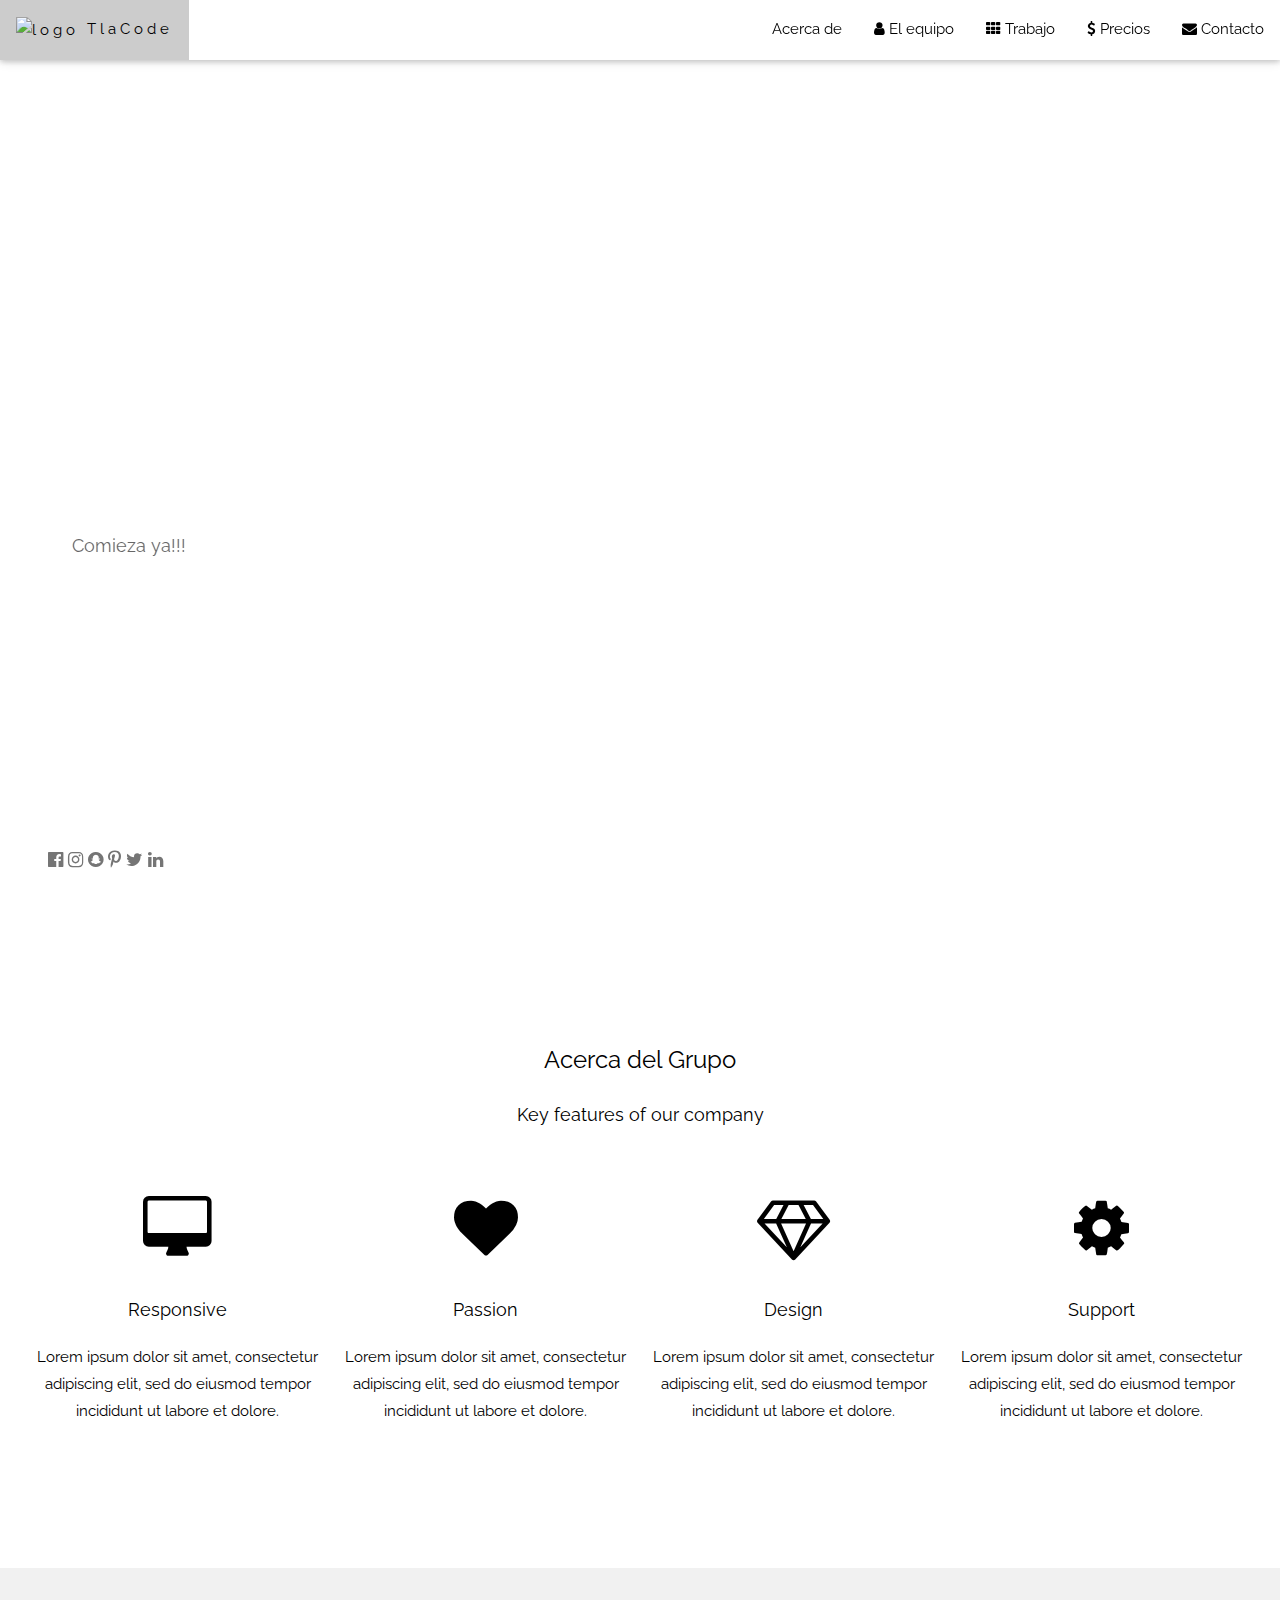
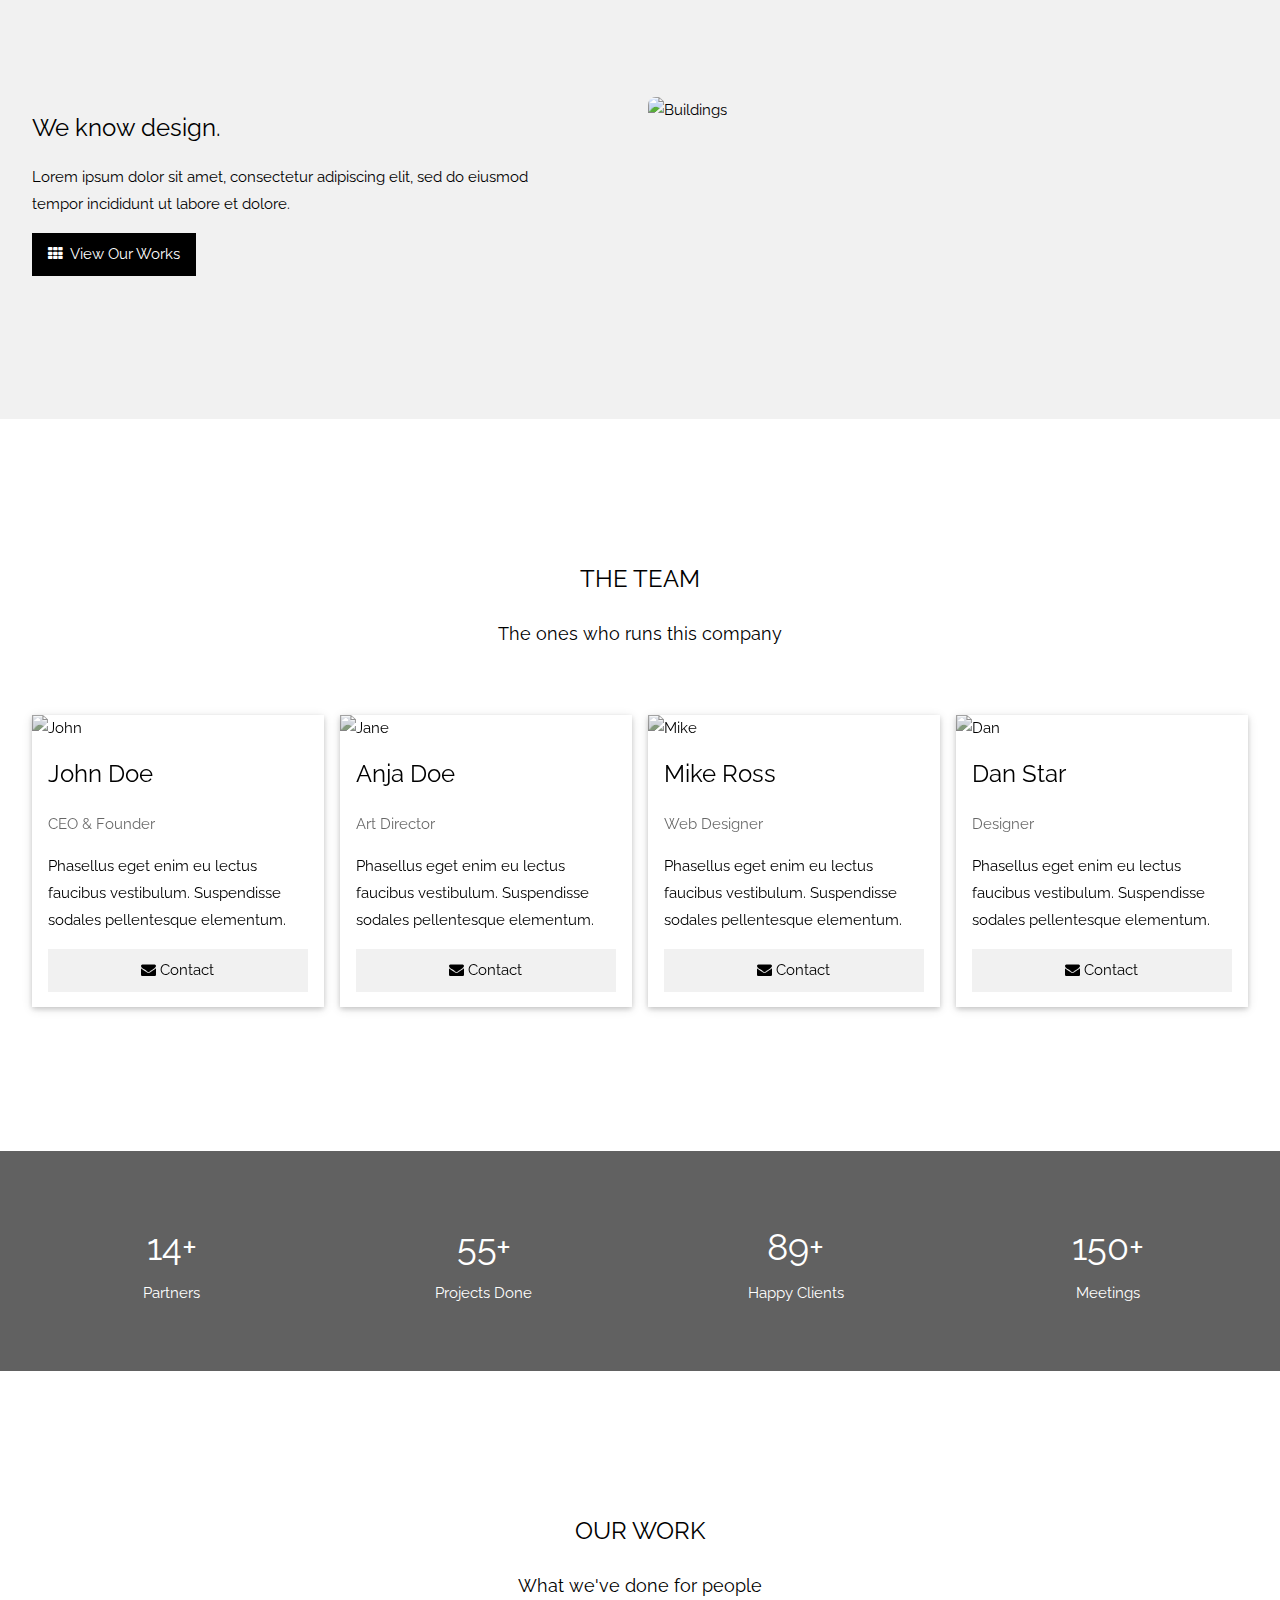
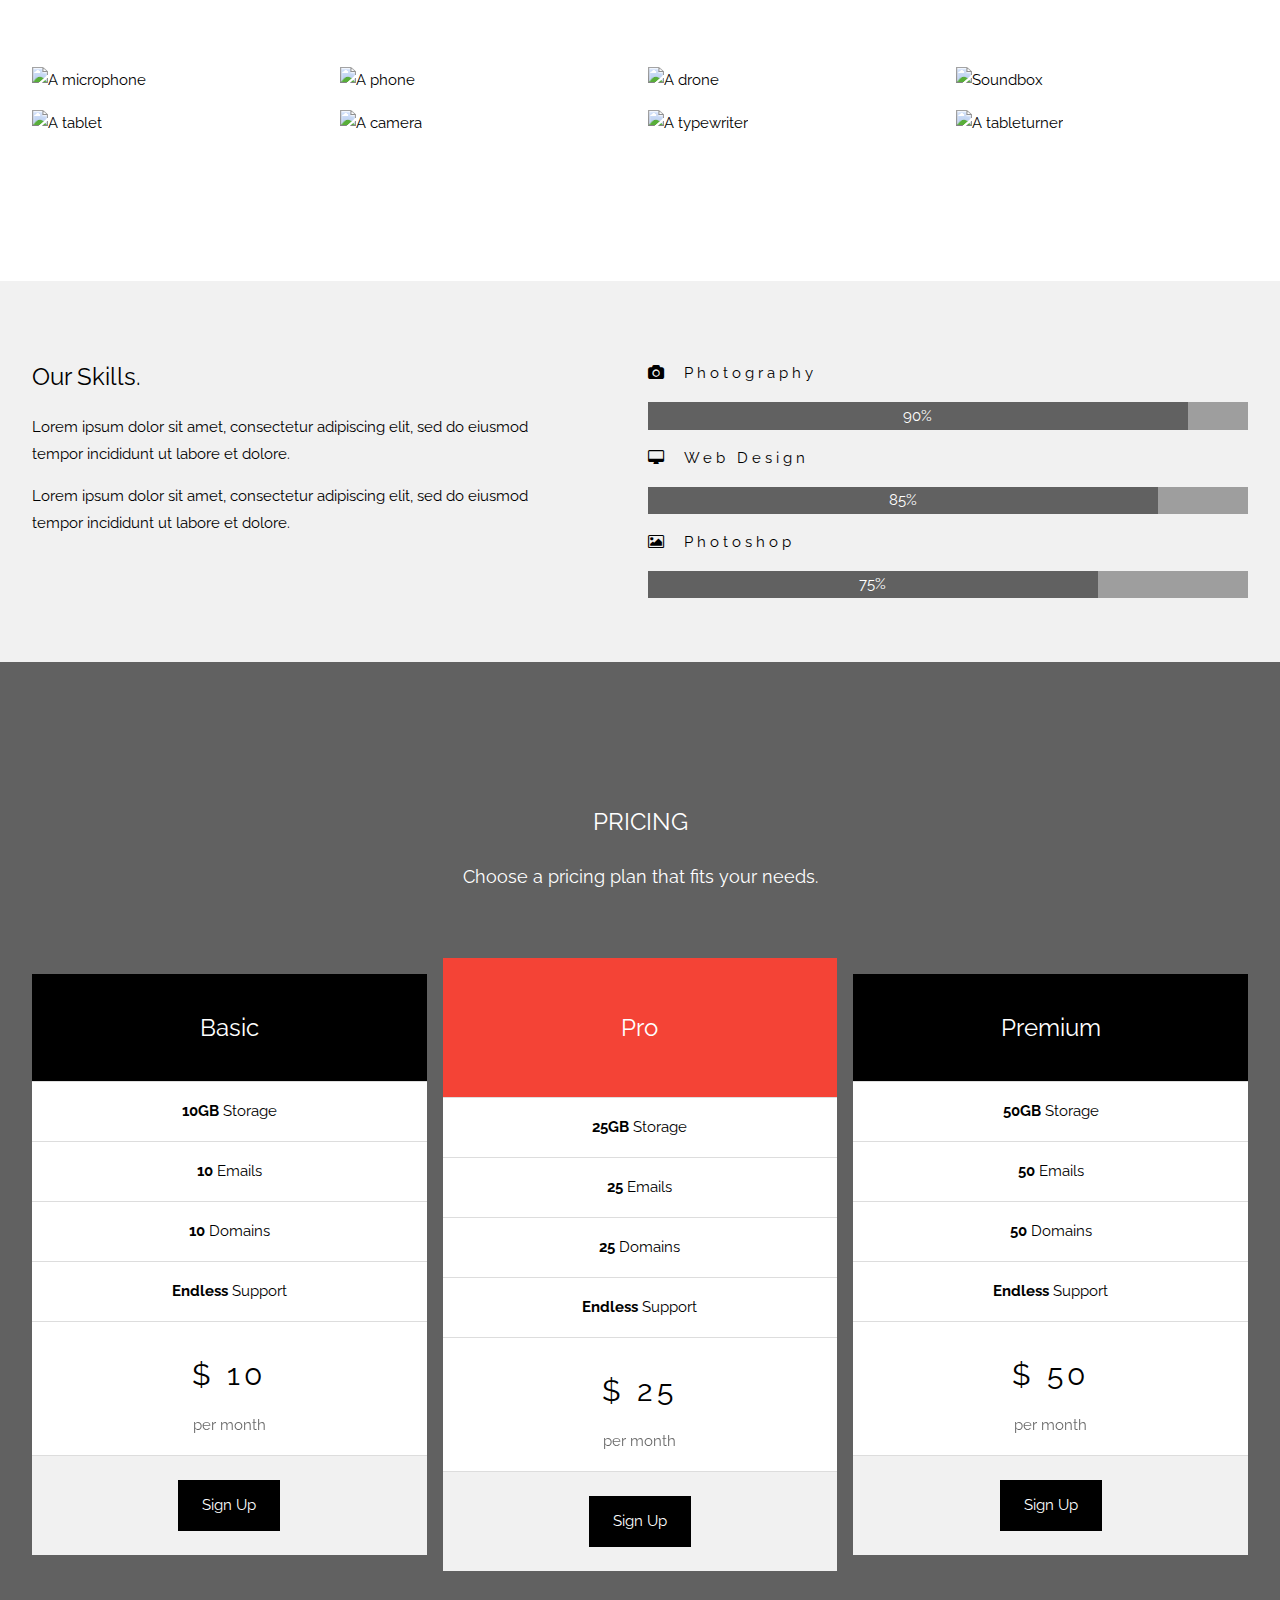
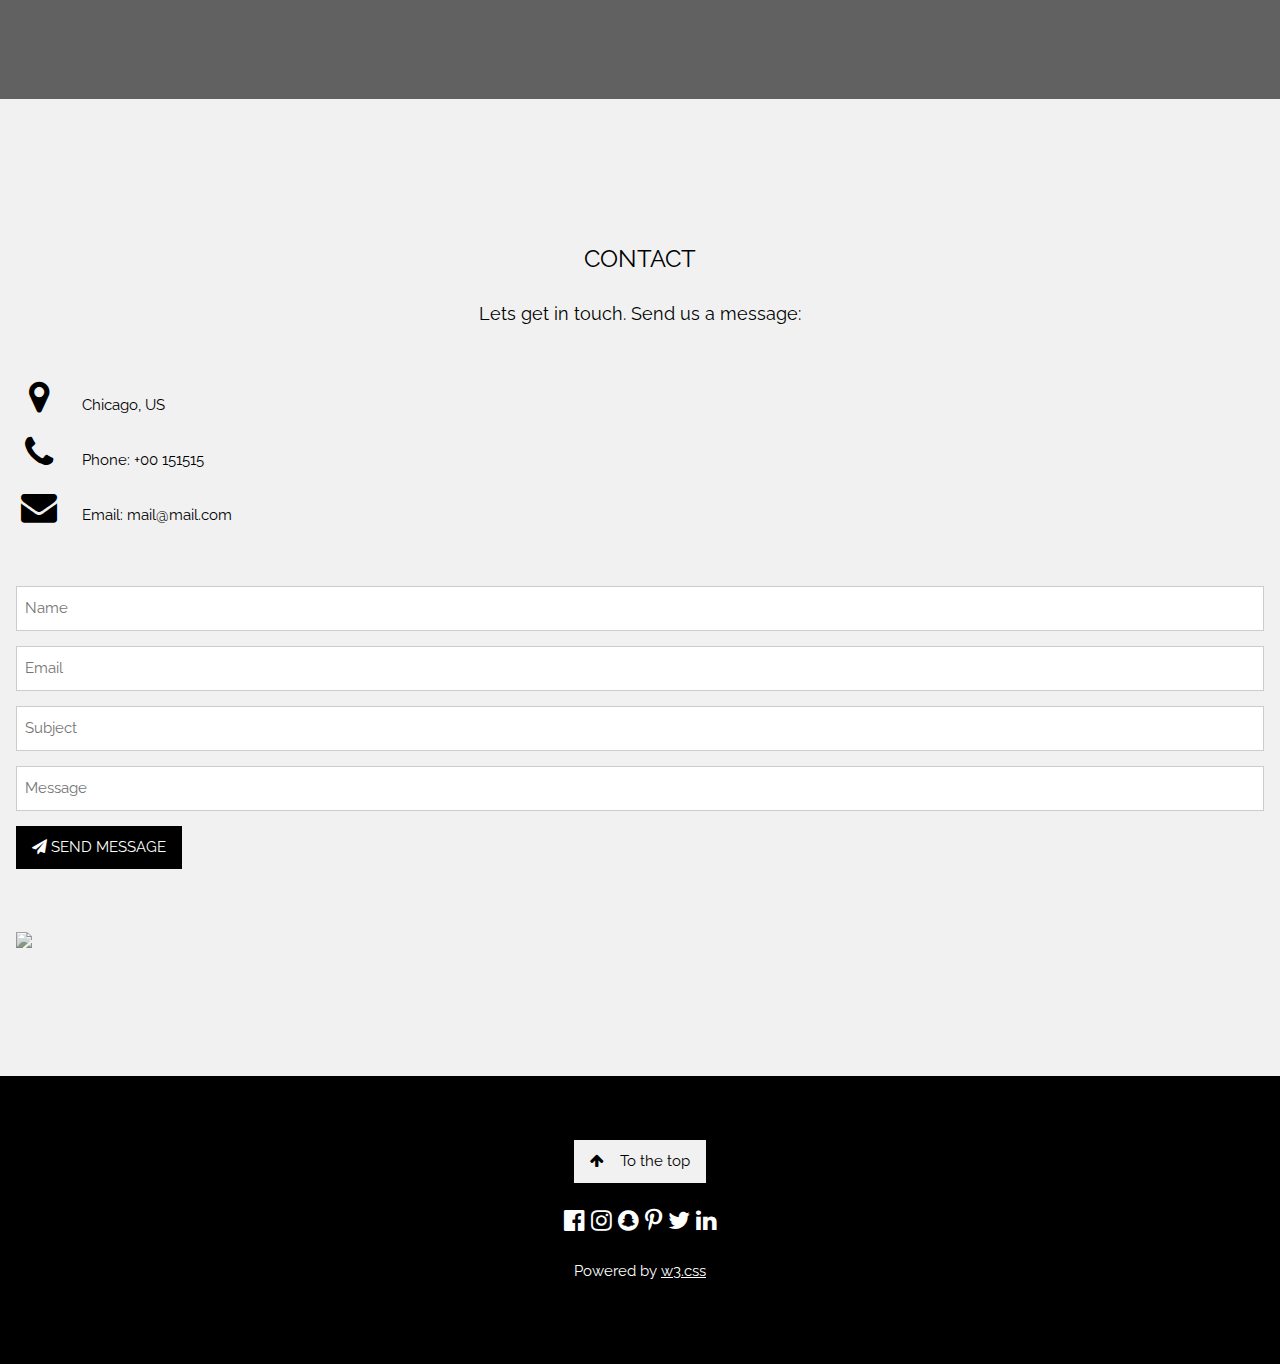
==== docs/index.html @ 773247d8 "DIrectorie change" ====
<!DOCTYPE html>
<html>
<title>TlaCode</title>
<meta charset="UTF-8">
<meta name="viewport" content="width=device-width, initial-scale=1">
<link rel="stylesheet" href="https://www.w3schools.com/w3css/4/w3.css">
<link rel="stylesheet" href="https://fonts.googleapis.com/css?family=Raleway">
<link rel="stylesheet" href="https://cdnjs.cloudflare.com/ajax/libs/font-awesome/4.7.0/css/font-awesome.min.css">
<style>
body,h1,h2,h3,h4,h5,h6 {font-family: "Raleway", sans-serif}

body, html {
  height: 100%;
  line-height: 1.8;
}

/* Full height image header */
.bgimg-1 {
  background-position: center;
  background-size: cover;
  background-image: url(".../Imagenes/wallpaper.jpeg");
  min-height: 100%;
}

.w3-bar .w3-button {
  padding: 16px;
}
</style>
<body>

<!-- Navbar (sit on top) -->
<div class="w3-top">
  <div class="w3-bar w3-white w3-card" id="myNavbar">
    <a href="#home" class="w3-bar-item w3-button w3-wide"> <img src=".../Imagenes/Tlacodelogo1.png" alt="logo" height="40" width="40"> TlaCode </a>
    <!-- Right-sided navbar links -->
    <div class="w3-right w3-hide-small">
      <a href="#about" class="w3-bar-item w3-button">Acerca de</a>
      <a href="#team" class="w3-bar-item w3-button"><i class="fa fa-user"></i> El equipo</a>
      <a href="#work" class="w3-bar-item w3-button"><i class="fa fa-th"></i> Trabajo</a>
      <a href="#pricing" class="w3-bar-item w3-button"><i class="fa fa-usd"></i> Precios</a>
      <a href="#contact" class="w3-bar-item w3-button"><i class="fa fa-envelope"></i> Contacto</a>
    </div>
    <!-- Hide right-floated links on small screens and replace them with a menu icon -->

    <a href="javascript:void(0)" class="w3-bar-item w3-button w3-right w3-hide-large w3-hide-medium" onclick="w3_open()">
      <i class="fa fa-bars"></i>
    </a>
  </div>
</div>

<!-- Sidebar on small screens when clicking the menu icon -->
<nav class="w3-sidebar w3-bar-block w3-black w3-card w3-animate-left w3-hide-medium w3-hide-large" style="display:none" id="mySidebar">
  <a href="javascript:void(0)" onclick="w3_close()" class="w3-bar-item w3-button w3-large w3-padding-16">Cerrar ×</a>
  <a href="#about" onclick="w3_close()" class="w3-bar-item w3-button">Acerca de</a>
  <a href="#team" onclick="w3_close()" class="w3-bar-item w3-button">El Equipo</a>
  <a href="#work" onclick="w3_close()" class="w3-bar-item w3-button">Trabajo</a>
  <a href="#pricing" onclick="w3_close()" class="w3-bar-item w3-button">Precios</a>
  <a href="#contact" onclick="w3_close()" class="w3-bar-item w3-button">Contacto</a>
</nav>

<!-- Header with full-height image -->
<header class="bgimg-1 w3-display-container w3-grayscale-min" id="home">
  <div class="w3-display-left w3-text-white" style="padding:48px">
    <span class="w3-jumbo w3-hide-small">Empecemos a codificar</span><br>
    <span class="w3-xxlarge w3-hide-large w3-hide-medium"></span><br>
    <span class="w3-large">Si tienes una idea, vuelvela realidad.</span>
    <p><a href="#about" class="w3-button w3-white w3-padding-large w3-large w3-margin-top w3-opacity w3-hover-opacity-off">Comieza ya!!!</a></p>
  </div>
  <div class="w3-display-bottomleft w3-text-grey w3-large" style="padding:24px 48px">
    <i class="fa fa-facebook-official w3-hover-opacity"></i>
    <i class="fa fa-instagram w3-hover-opacity"></i>
    <i class="fa fa-snapchat w3-hover-opacity"></i>
    <i class="fa fa-pinterest-p w3-hover-opacity"></i>
    <i class="fa fa-twitter w3-hover-opacity"></i>
    <i class="fa fa-linkedin w3-hover-opacity"></i>
  </div>
</header>

<!-- About Section -->
<div class="w3-container" style="padding:128px 16px" id="about">
  <h3 class="w3-center">Acerca del Grupo</h3>
  <p class="w3-center w3-large">Key features of our company</p>
  <div class="w3-row-padding w3-center" style="margin-top:64px">
    <div class="w3-quarter">
      <i class="fa fa-desktop w3-margin-bottom w3-jumbo w3-center"></i>
      <p class="w3-large">Responsive</p>
      <p>Lorem ipsum dolor sit amet, consectetur adipiscing elit, sed do eiusmod tempor incididunt ut labore et dolore.</p>
    </div>
    <div class="w3-quarter">
      <i class="fa fa-heart w3-margin-bottom w3-jumbo"></i>
      <p class="w3-large">Passion</p>
      <p>Lorem ipsum dolor sit amet, consectetur adipiscing elit, sed do eiusmod tempor incididunt ut labore et dolore.</p>
    </div>
    <div class="w3-quarter">
      <i class="fa fa-diamond w3-margin-bottom w3-jumbo"></i>
      <p class="w3-large">Design</p>
      <p>Lorem ipsum dolor sit amet, consectetur adipiscing elit, sed do eiusmod tempor incididunt ut labore et dolore.</p>
    </div>
    <div class="w3-quarter">
      <i class="fa fa-cog w3-margin-bottom w3-jumbo"></i>
      <p class="w3-large">Support</p>
      <p>Lorem ipsum dolor sit amet, consectetur adipiscing elit, sed do eiusmod tempor incididunt ut labore et dolore.</p>
    </div>
  </div>
</div>

<!-- Promo Section - "We know design" -->
<div class="w3-container w3-light-grey" style="padding:128px 16px">
  <div class="w3-row-padding">
    <div class="w3-col m6">
      <h3>We know design.</h3>
      <p>Lorem ipsum dolor sit amet, consectetur adipiscing elit, sed do eiusmod<br>tempor incididunt ut labore et dolore.</p>
      <p><a href="#work" class="w3-button w3-black"><i class="fa fa-th"> </i> View Our Works</a></p>
    </div>
    <div class="w3-col m6">
      <img class="w3-image w3-round-large" src="/w3images/phone_buildings.jpg" alt="Buildings" width="700" height="394">
    </div>
  </div>
</div>

<!-- Team Section -->
<div class="w3-container" style="padding:128px 16px" id="team">
  <h3 class="w3-center">THE TEAM</h3>
  <p class="w3-center w3-large">The ones who runs this company</p>
  <div class="w3-row-padding w3-grayscale" style="margin-top:64px">
    <div class="w3-col l3 m6 w3-margin-bottom">
      <div class="w3-card">
        <img src="/w3images/team2.jpg" alt="John" style="width:100%">
        <div class="w3-container">
          <h3>John Doe</h3>
          <p class="w3-opacity">CEO & Founder</p>
          <p>Phasellus eget enim eu lectus faucibus vestibulum. Suspendisse sodales pellentesque elementum.</p>
          <p><button class="w3-button w3-light-grey w3-block"><i class="fa fa-envelope"></i> Contact</button></p>
        </div>
      </div>
    </div>
    <div class="w3-col l3 m6 w3-margin-bottom">
      <div class="w3-card">
        <img src="/w3images/team1.jpg" alt="Jane" style="width:100%">
        <div class="w3-container">
          <h3>Anja Doe</h3>
          <p class="w3-opacity">Art Director</p>
          <p>Phasellus eget enim eu lectus faucibus vestibulum. Suspendisse sodales pellentesque elementum.</p>
          <p><button class="w3-button w3-light-grey w3-block"><i class="fa fa-envelope"></i> Contact</button></p>
        </div>
      </div>
    </div>
    <div class="w3-col l3 m6 w3-margin-bottom">
      <div class="w3-card">
        <img src="/w3images/team3.jpg" alt="Mike" style="width:100%">
        <div class="w3-container">
          <h3>Mike Ross</h3>
          <p class="w3-opacity">Web Designer</p>
          <p>Phasellus eget enim eu lectus faucibus vestibulum. Suspendisse sodales pellentesque elementum.</p>
          <p><button class="w3-button w3-light-grey w3-block"><i class="fa fa-envelope"></i> Contact</button></p>
        </div>
      </div>
    </div>
    <div class="w3-col l3 m6 w3-margin-bottom">
      <div class="w3-card">
        <img src="/w3images/team4.jpg" alt="Dan" style="width:100%">
        <div class="w3-container">
          <h3>Dan Star</h3>
          <p class="w3-opacity">Designer</p>
          <p>Phasellus eget enim eu lectus faucibus vestibulum. Suspendisse sodales pellentesque elementum.</p>
          <p><button class="w3-button w3-light-grey w3-block"><i class="fa fa-envelope"></i> Contact</button></p>
        </div>
      </div>
    </div>
  </div>
</div>

<!-- Promo Section "Statistics" -->
<div class="w3-container w3-row w3-center w3-dark-grey w3-padding-64">
  <div class="w3-quarter">
    <span class="w3-xxlarge">14+</span>
    <br>Partners
  </div>
  <div class="w3-quarter">
    <span class="w3-xxlarge">55+</span>
    <br>Projects Done
  </div>
  <div class="w3-quarter">
    <span class="w3-xxlarge">89+</span>
    <br>Happy Clients
  </div>
  <div class="w3-quarter">
    <span class="w3-xxlarge">150+</span>
    <br>Meetings
  </div>
</div>

<!-- Work Section -->
<div class="w3-container" style="padding:128px 16px" id="work">
  <h3 class="w3-center">OUR WORK</h3>
  <p class="w3-center w3-large">What we've done for people</p>

  <div class="w3-row-padding" style="margin-top:64px">
    <div class="w3-col l3 m6">
      <img src="/w3images/tech_mic.jpg" style="width:100%" onclick="onClick(this)" class="w3-hover-opacity" alt="A microphone">
    </div>
    <div class="w3-col l3 m6">
      <img src="/w3images/tech_phone.jpg" style="width:100%" onclick="onClick(this)" class="w3-hover-opacity" alt="A phone">
    </div>
    <div class="w3-col l3 m6">
      <img src="/w3images/tech_drone.jpg" style="width:100%" onclick="onClick(this)" class="w3-hover-opacity" alt="A drone">
    </div>
    <div class="w3-col l3 m6">
      <img src="/w3images/tech_sound.jpg" style="width:100%" onclick="onClick(this)" class="w3-hover-opacity" alt="Soundbox">
    </div>
  </div>

  <div class="w3-row-padding w3-section">
    <div class="w3-col l3 m6">
      <img src="/w3images/tech_tablet.jpg" style="width:100%" onclick="onClick(this)" class="w3-hover-opacity" alt="A tablet">
    </div>
    <div class="w3-col l3 m6">
      <img src="/w3images/tech_camera.jpg" style="width:100%" onclick="onClick(this)" class="w3-hover-opacity" alt="A camera">
    </div>
    <div class="w3-col l3 m6">
      <img src="/w3images/tech_typewriter.jpg" style="width:100%" onclick="onClick(this)" class="w3-hover-opacity" alt="A typewriter">
    </div>
    <div class="w3-col l3 m6">
      <img src="/w3images/tech_tableturner.jpg" style="width:100%" onclick="onClick(this)" class="w3-hover-opacity" alt="A tableturner">
    </div>
  </div>
</div>

<!-- Modal for full size images on click-->
<div id="modal01" class="w3-modal w3-black" onclick="this.style.display='none'">
  <span class="w3-button w3-xxlarge w3-black w3-padding-large w3-display-topright" title="Close Modal Image">×</span>
  <div class="w3-modal-content w3-animate-zoom w3-center w3-transparent w3-padding-64">
    <img id="img01" class="w3-image">
    <p id="caption" class="w3-opacity w3-large"></p>
  </div>
</div>

<!-- Skills Section -->
<div class="w3-container w3-light-grey w3-padding-64">
  <div class="w3-row-padding">
    <div class="w3-col m6">
      <h3>Our Skills.</h3>
      <p>Lorem ipsum dolor sit amet, consectetur adipiscing elit, sed do eiusmod<br>
      tempor incididunt ut labore et dolore.</p>
      <p>Lorem ipsum dolor sit amet, consectetur adipiscing elit, sed do eiusmod<br>
      tempor incididunt ut labore et dolore.</p>
    </div>
    <div class="w3-col m6">
      <p class="w3-wide"><i class="fa fa-camera w3-margin-right"></i>Photography</p>
      <div class="w3-grey">
        <div class="w3-container w3-dark-grey w3-center" style="width:90%">90%</div>
      </div>
      <p class="w3-wide"><i class="fa fa-desktop w3-margin-right"></i>Web Design</p>
      <div class="w3-grey">
        <div class="w3-container w3-dark-grey w3-center" style="width:85%">85%</div>
      </div>
      <p class="w3-wide"><i class="fa fa-photo w3-margin-right"></i>Photoshop</p>
      <div class="w3-grey">
        <div class="w3-container w3-dark-grey w3-center" style="width:75%">75%</div>
      </div>
    </div>
  </div>
</div>

<!-- Pricing Section -->
<div class="w3-container w3-center w3-dark-grey" style="padding:128px 16px" id="pricing">
  <h3>PRICING</h3>
  <p class="w3-large">Choose a pricing plan that fits your needs.</p>
  <div class="w3-row-padding" style="margin-top:64px">
    <div class="w3-third w3-section">
      <ul class="w3-ul w3-white w3-hover-shadow">
        <li class="w3-black w3-xlarge w3-padding-32">Basic</li>
        <li class="w3-padding-16"><b>10GB</b> Storage</li>
        <li class="w3-padding-16"><b>10</b> Emails</li>
        <li class="w3-padding-16"><b>10</b> Domains</li>
        <li class="w3-padding-16"><b>Endless</b> Support</li>
        <li class="w3-padding-16">
          <h2 class="w3-wide">$ 10</h2>
          <span class="w3-opacity">per month</span>
        </li>
        <li class="w3-light-grey w3-padding-24">
          <button class="w3-button w3-black w3-padding-large">Sign Up</button>
        </li>
      </ul>
    </div>
    <div class="w3-third">
      <ul class="w3-ul w3-white w3-hover-shadow">
        <li class="w3-red w3-xlarge w3-padding-48">Pro</li>
        <li class="w3-padding-16"><b>25GB</b> Storage</li>
        <li class="w3-padding-16"><b>25</b> Emails</li>
        <li class="w3-padding-16"><b>25</b> Domains</li>
        <li class="w3-padding-16"><b>Endless</b> Support</li>
        <li class="w3-padding-16">
          <h2 class="w3-wide">$ 25</h2>
          <span class="w3-opacity">per month</span>
        </li>
        <li class="w3-light-grey w3-padding-24">
          <button class="w3-button w3-black w3-padding-large">Sign Up</button>
        </li>
      </ul>
    </div>
    <div class="w3-third w3-section">
      <ul class="w3-ul w3-white w3-hover-shadow">
        <li class="w3-black w3-xlarge w3-padding-32">Premium</li>
        <li class="w3-padding-16"><b>50GB</b> Storage</li>
        <li class="w3-padding-16"><b>50</b> Emails</li>
        <li class="w3-padding-16"><b>50</b> Domains</li>
        <li class="w3-padding-16"><b>Endless</b> Support</li>
        <li class="w3-padding-16">
          <h2 class="w3-wide">$ 50</h2>
          <span class="w3-opacity">per month</span>
        </li>
        <li class="w3-light-grey w3-padding-24">
          <button class="w3-button w3-black w3-padding-large">Sign Up</button>
        </li>
      </ul>
    </div>
  </div>
</div>

<!-- Contact Section -->
<div class="w3-container w3-light-grey" style="padding:128px 16px" id="contact">
  <h3 class="w3-center">CONTACT</h3>
  <p class="w3-center w3-large">Lets get in touch. Send us a message:</p>
  <div style="margin-top:48px">
    <p><i class="fa fa-map-marker fa-fw w3-xxlarge w3-margin-right"></i> Chicago, US</p>
    <p><i class="fa fa-phone fa-fw w3-xxlarge w3-margin-right"></i> Phone: +00 151515</p>
    <p><i class="fa fa-envelope fa-fw w3-xxlarge w3-margin-right"> </i> Email: mail@mail.com</p>
    <br>
    <form action="/action_page.php" target="_blank">
      <p><input class="w3-input w3-border" type="text" placeholder="Name" required name="Name"></p>
      <p><input class="w3-input w3-border" type="text" placeholder="Email" required name="Email"></p>
      <p><input class="w3-input w3-border" type="text" placeholder="Subject" required name="Subject"></p>
      <p><input class="w3-input w3-border" type="text" placeholder="Message" required name="Message"></p>
      <p>
        <button class="w3-button w3-black" type="submit">
          <i class="fa fa-paper-plane"></i> SEND MESSAGE
        </button>
      </p>
    </form>
    <!-- Image of location/map -->
    <img src="/w3images/map.jpg" class="w3-image w3-greyscale" style="width:100%;margin-top:48px">
  </div>
</div>

<!-- Footer -->
<footer class="w3-center w3-black w3-padding-64">
  <a href="#home" class="w3-button w3-light-grey"><i class="fa fa-arrow-up w3-margin-right"></i>To the top</a>
  <div class="w3-xlarge w3-section">
    <i class="fa fa-facebook-official w3-hover-opacity"></i>
    <i class="fa fa-instagram w3-hover-opacity"></i>
    <i class="fa fa-snapchat w3-hover-opacity"></i>
    <i class="fa fa-pinterest-p w3-hover-opacity"></i>
    <i class="fa fa-twitter w3-hover-opacity"></i>
    <i class="fa fa-linkedin w3-hover-opacity"></i>
  </div>
  <p>Powered by <a href="https://www.w3schools.com/w3css/default.asp" title="W3.CSS" target="_blank" class="w3-hover-text-green">w3.css</a></p>
</footer>

<script>
// Modal Image Gallery
function onClick(element) {
  document.getElementById("img01").src = element.src;
  document.getElementById("modal01").style.display = "block";
  var captionText = document.getElementById("caption");
  captionText.innerHTML = element.alt;
}


// Toggle between showing and hiding the sidebar when clicking the menu icon
var mySidebar = document.getElementById("mySidebar");

function w3_open() {
  if (mySidebar.style.display === 'block') {
    mySidebar.style.display = 'none';
  } else {
    mySidebar.style.display = 'block';
  }
}

// Close the sidebar with the close button
function w3_close() {
    mySidebar.style.display = "none";
}
</script>

</body>
</html>
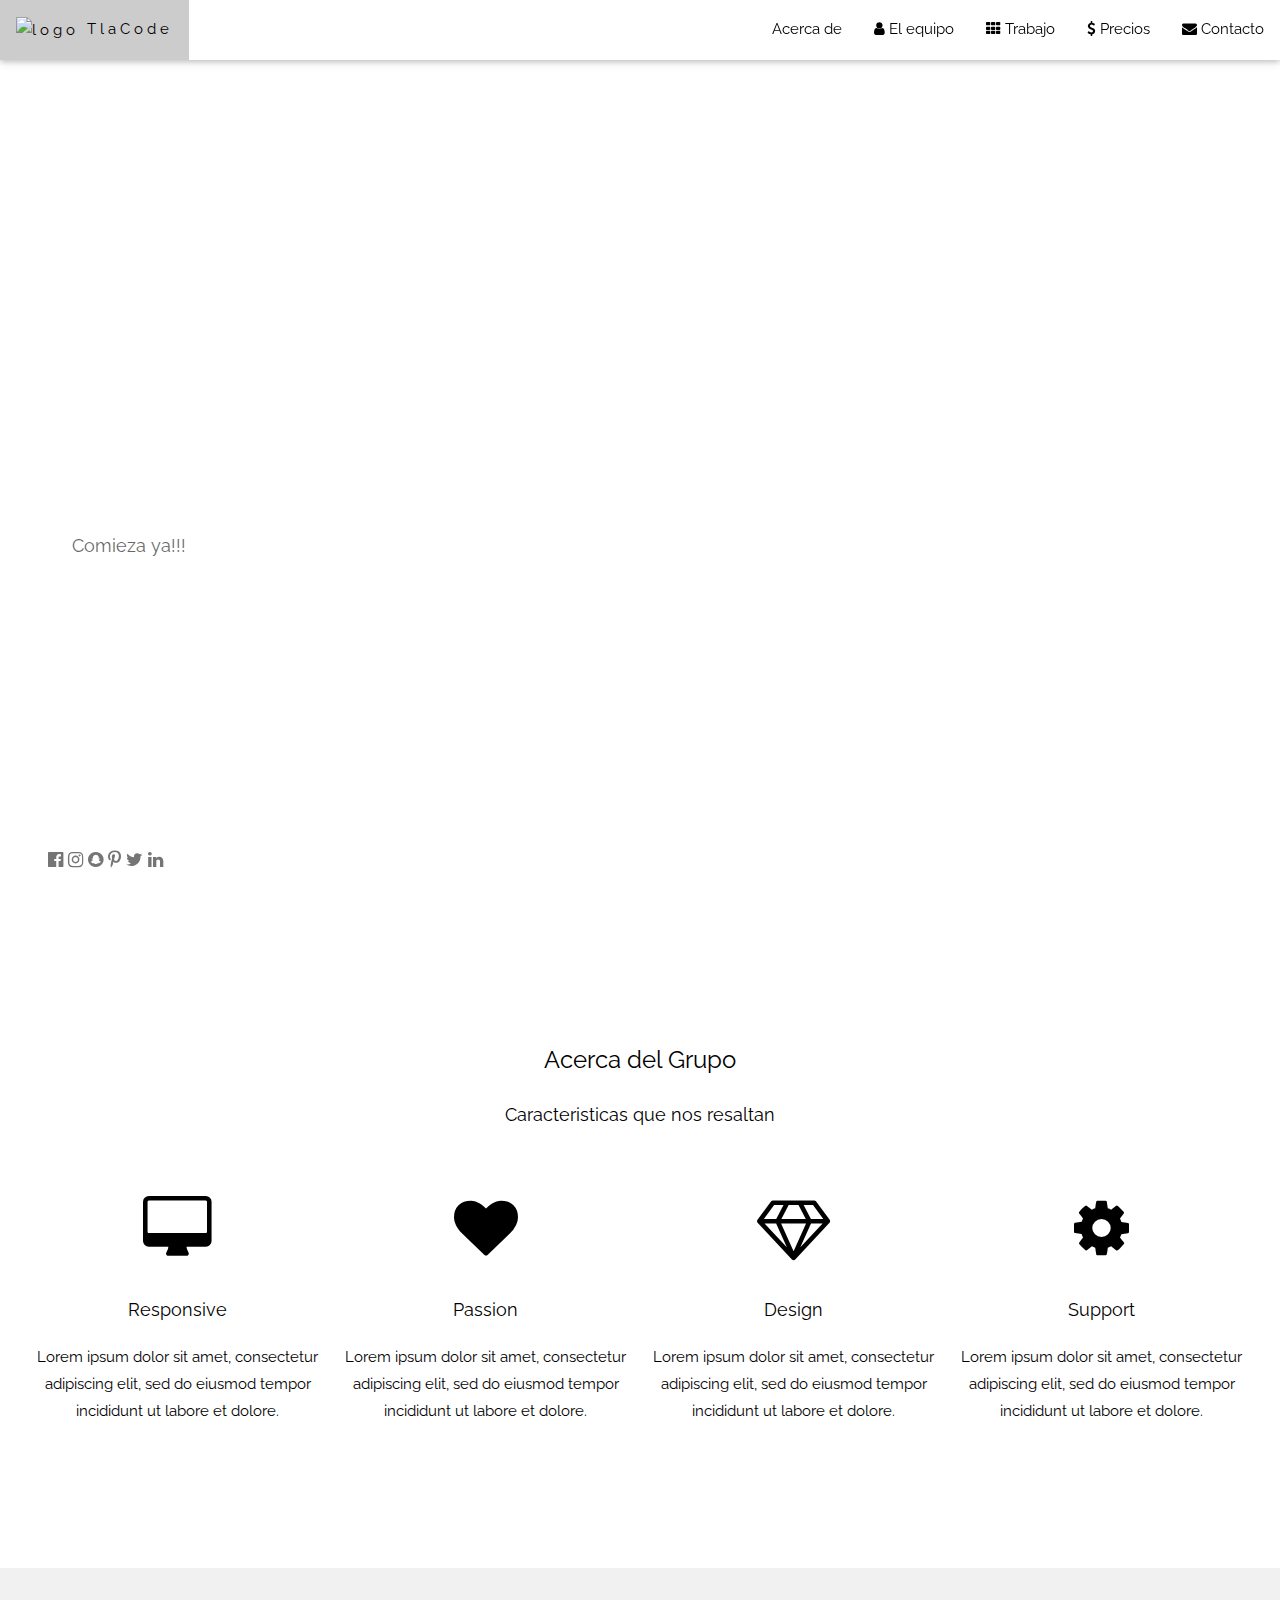
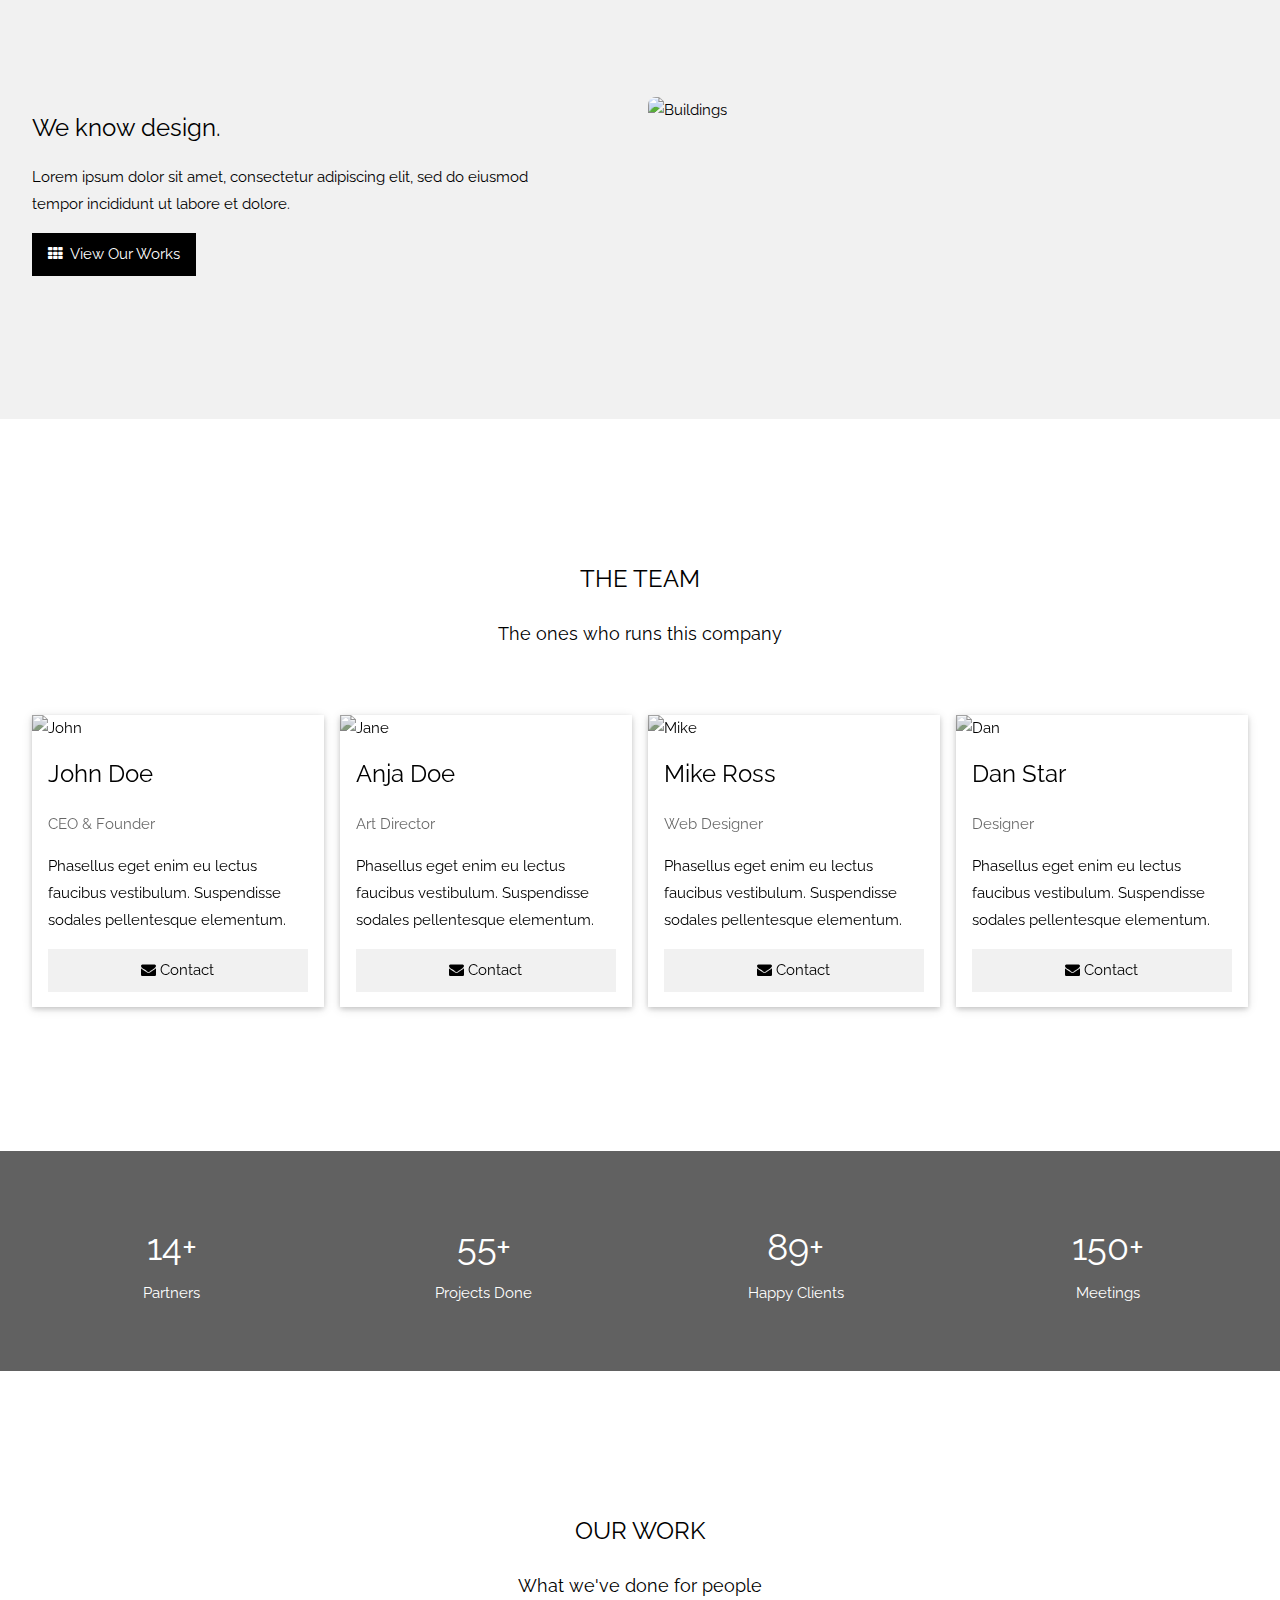
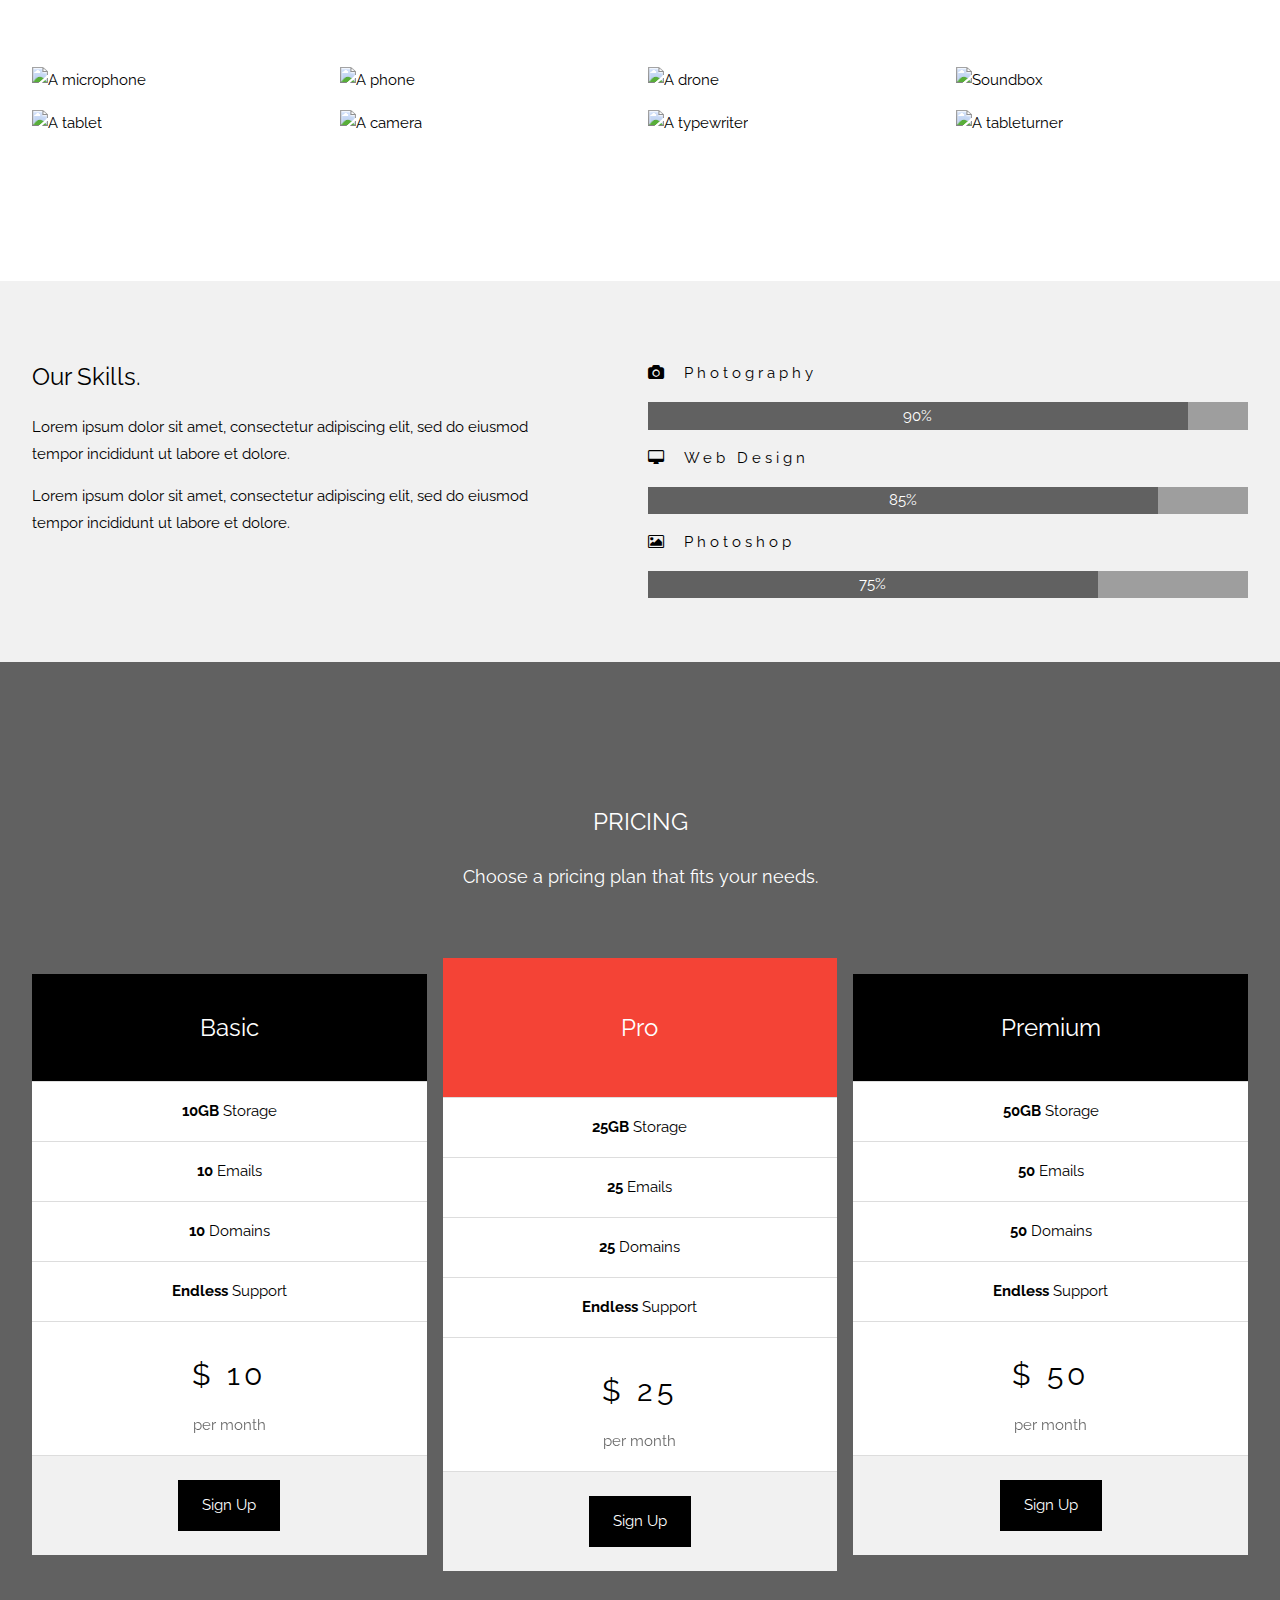
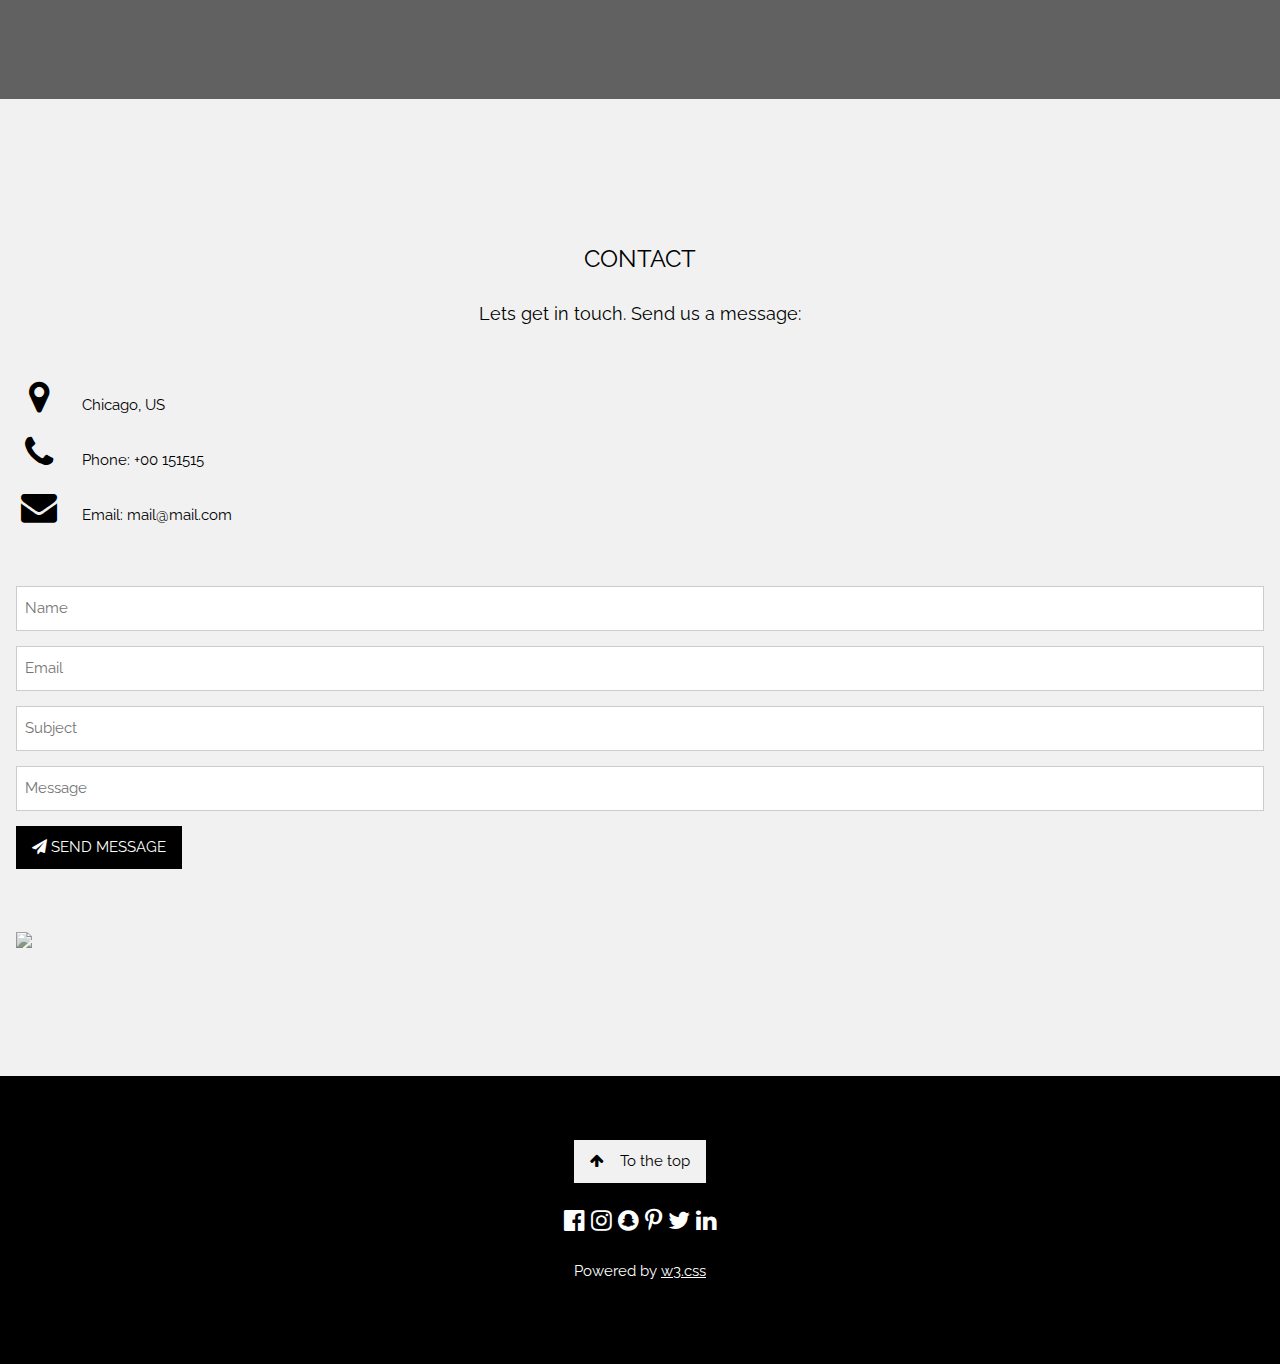
==== commit 64bd67a7: "Small changes" ====
--- a/docs/index.html
+++ b/docs/index.html
@@ -79,7 +79,7 @@
 <!-- About Section -->
 <div class="w3-container" style="padding:128px 16px" id="about">
   <h3 class="w3-center">Acerca del Grupo</h3>
-  <p class="w3-center w3-large">Key features of our company</p>
+  <p class="w3-center w3-large">Caracteristicas que nos resaltan</p>
   <div class="w3-row-padding w3-center" style="margin-top:64px">
     <div class="w3-quarter">
       <i class="fa fa-desktop w3-margin-bottom w3-jumbo w3-center"></i>
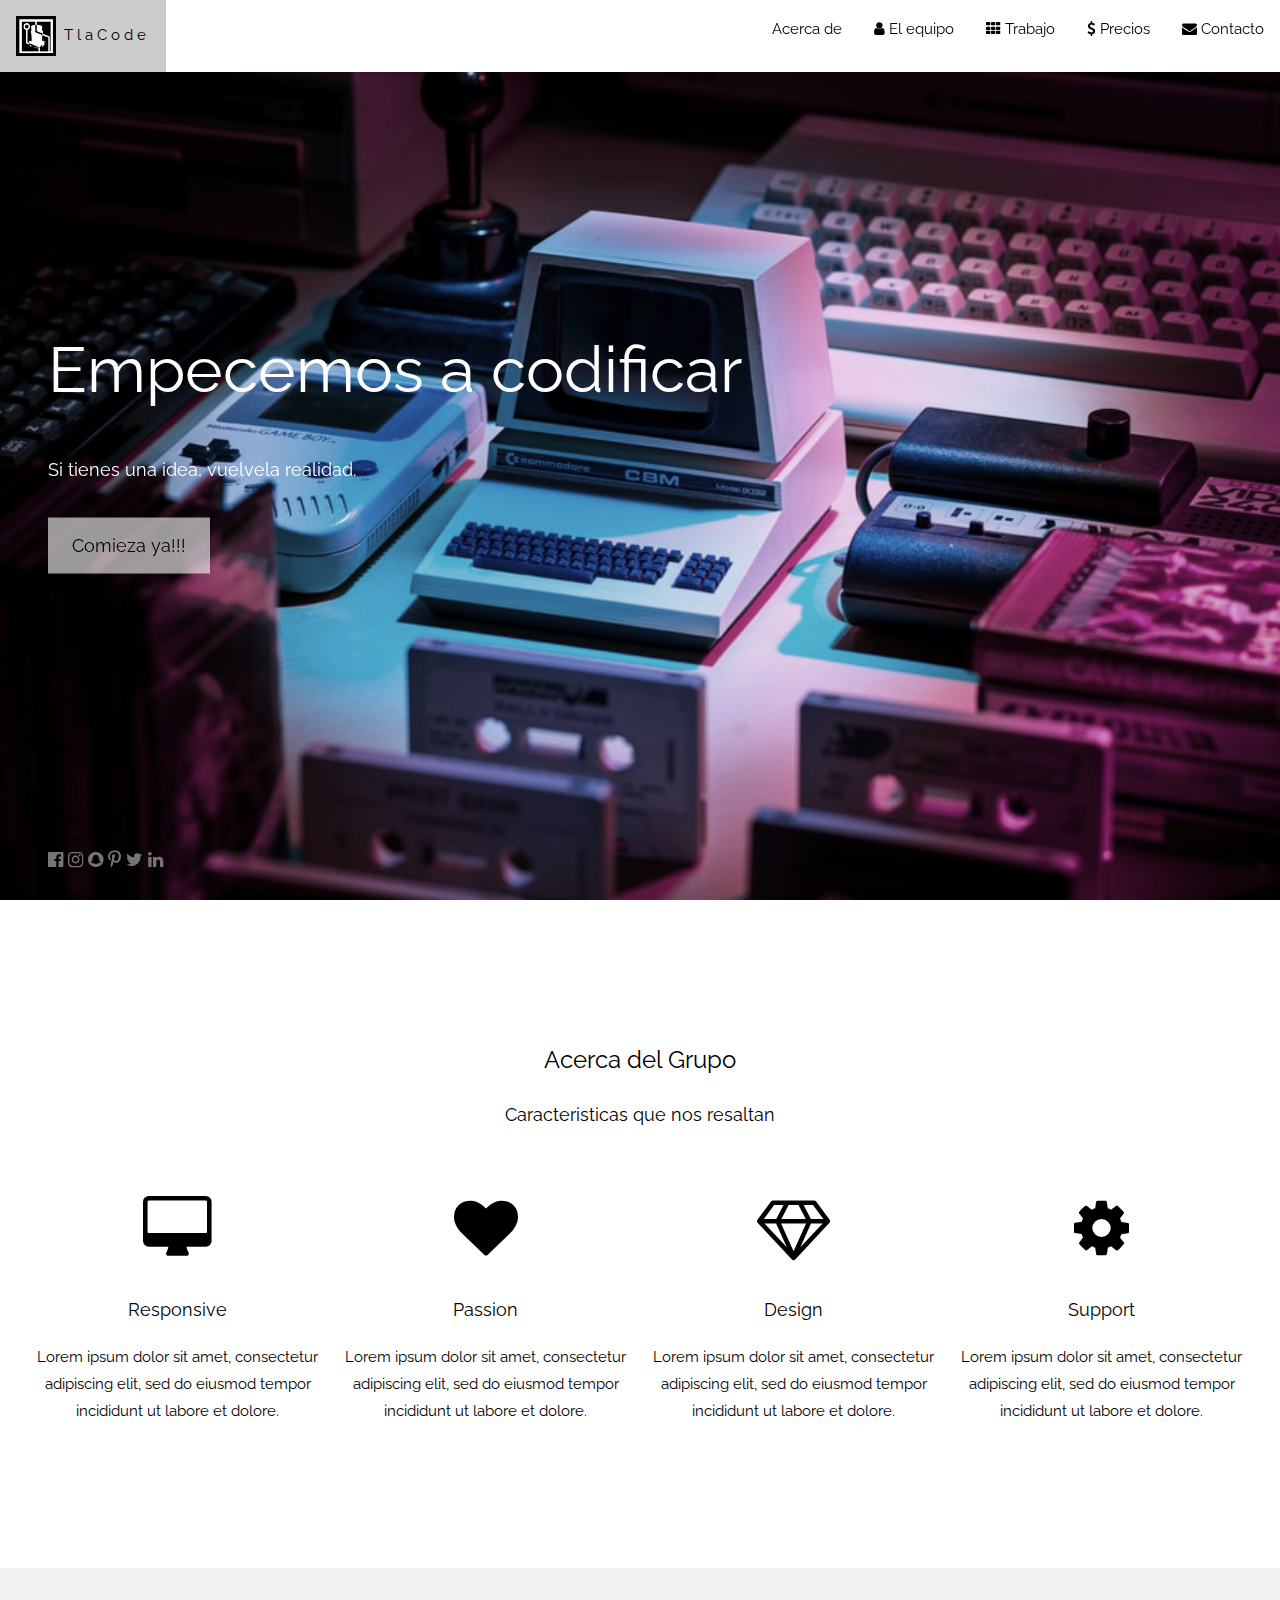
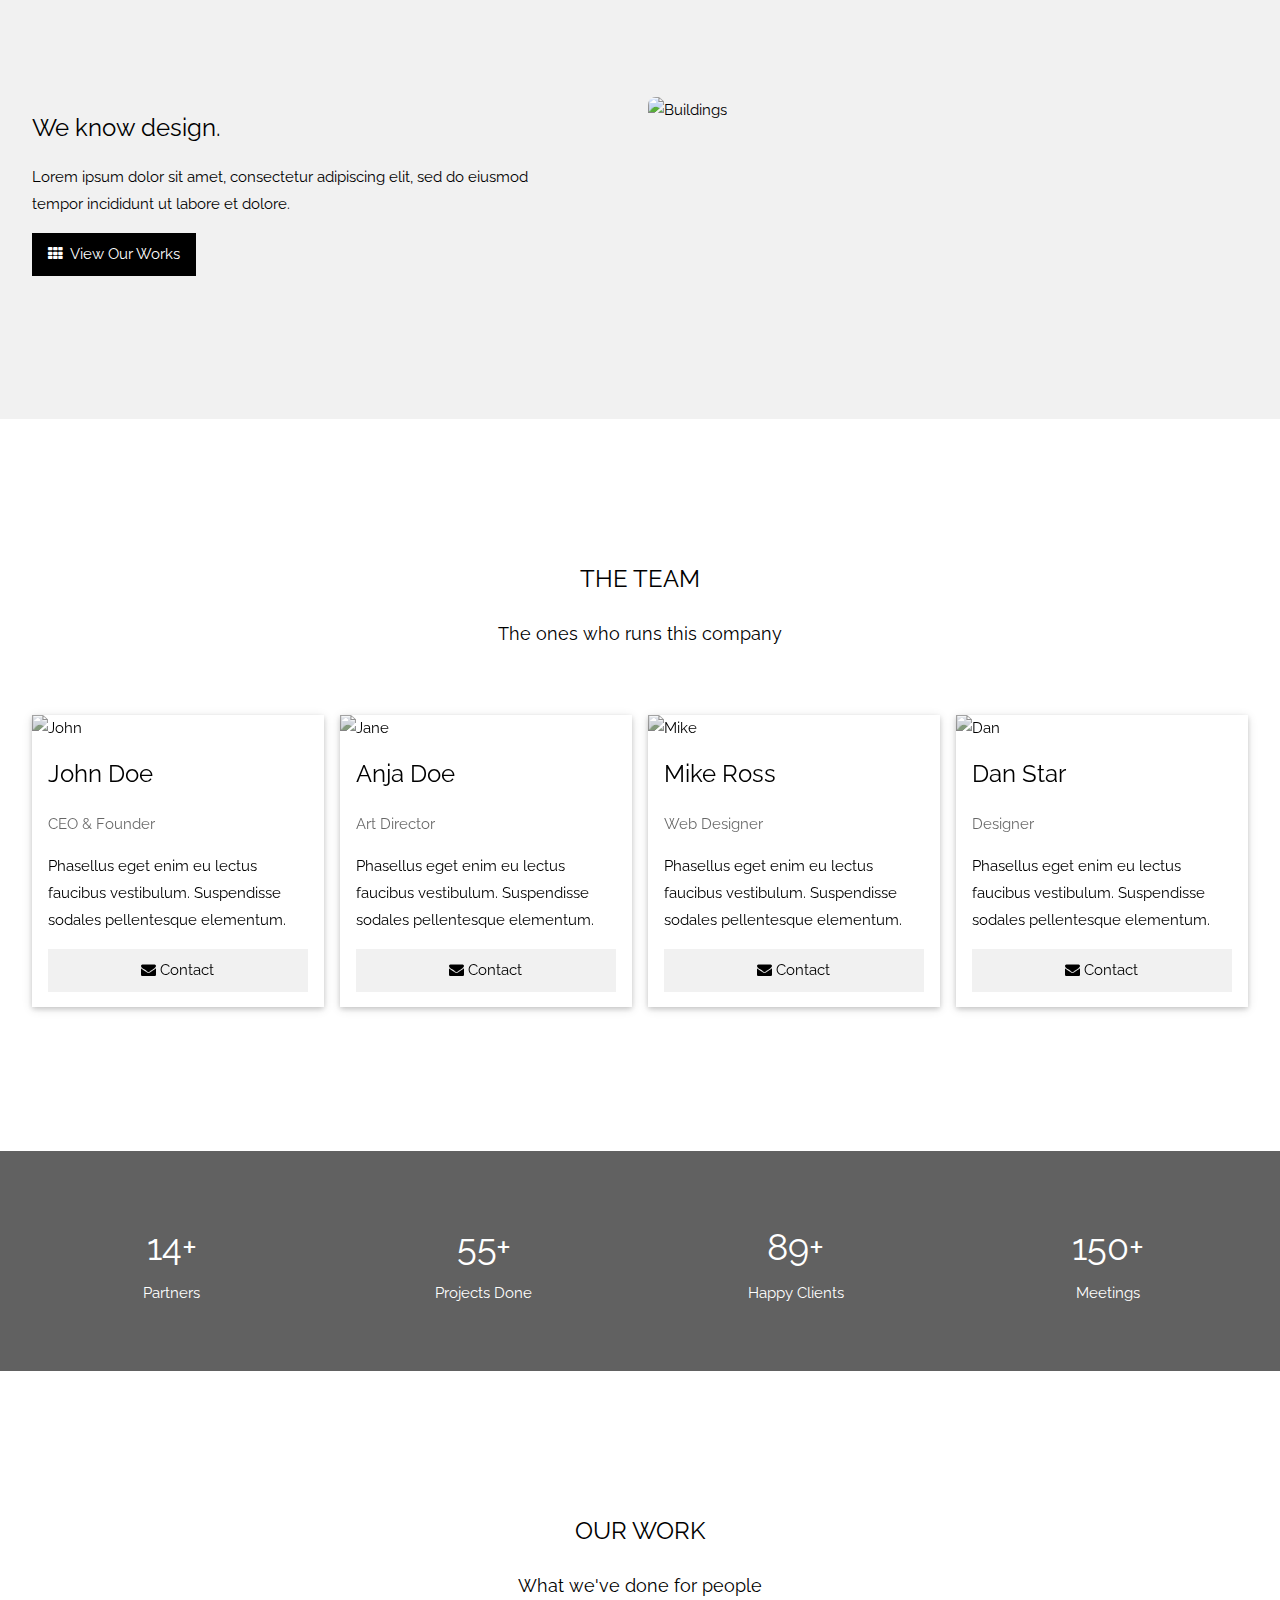
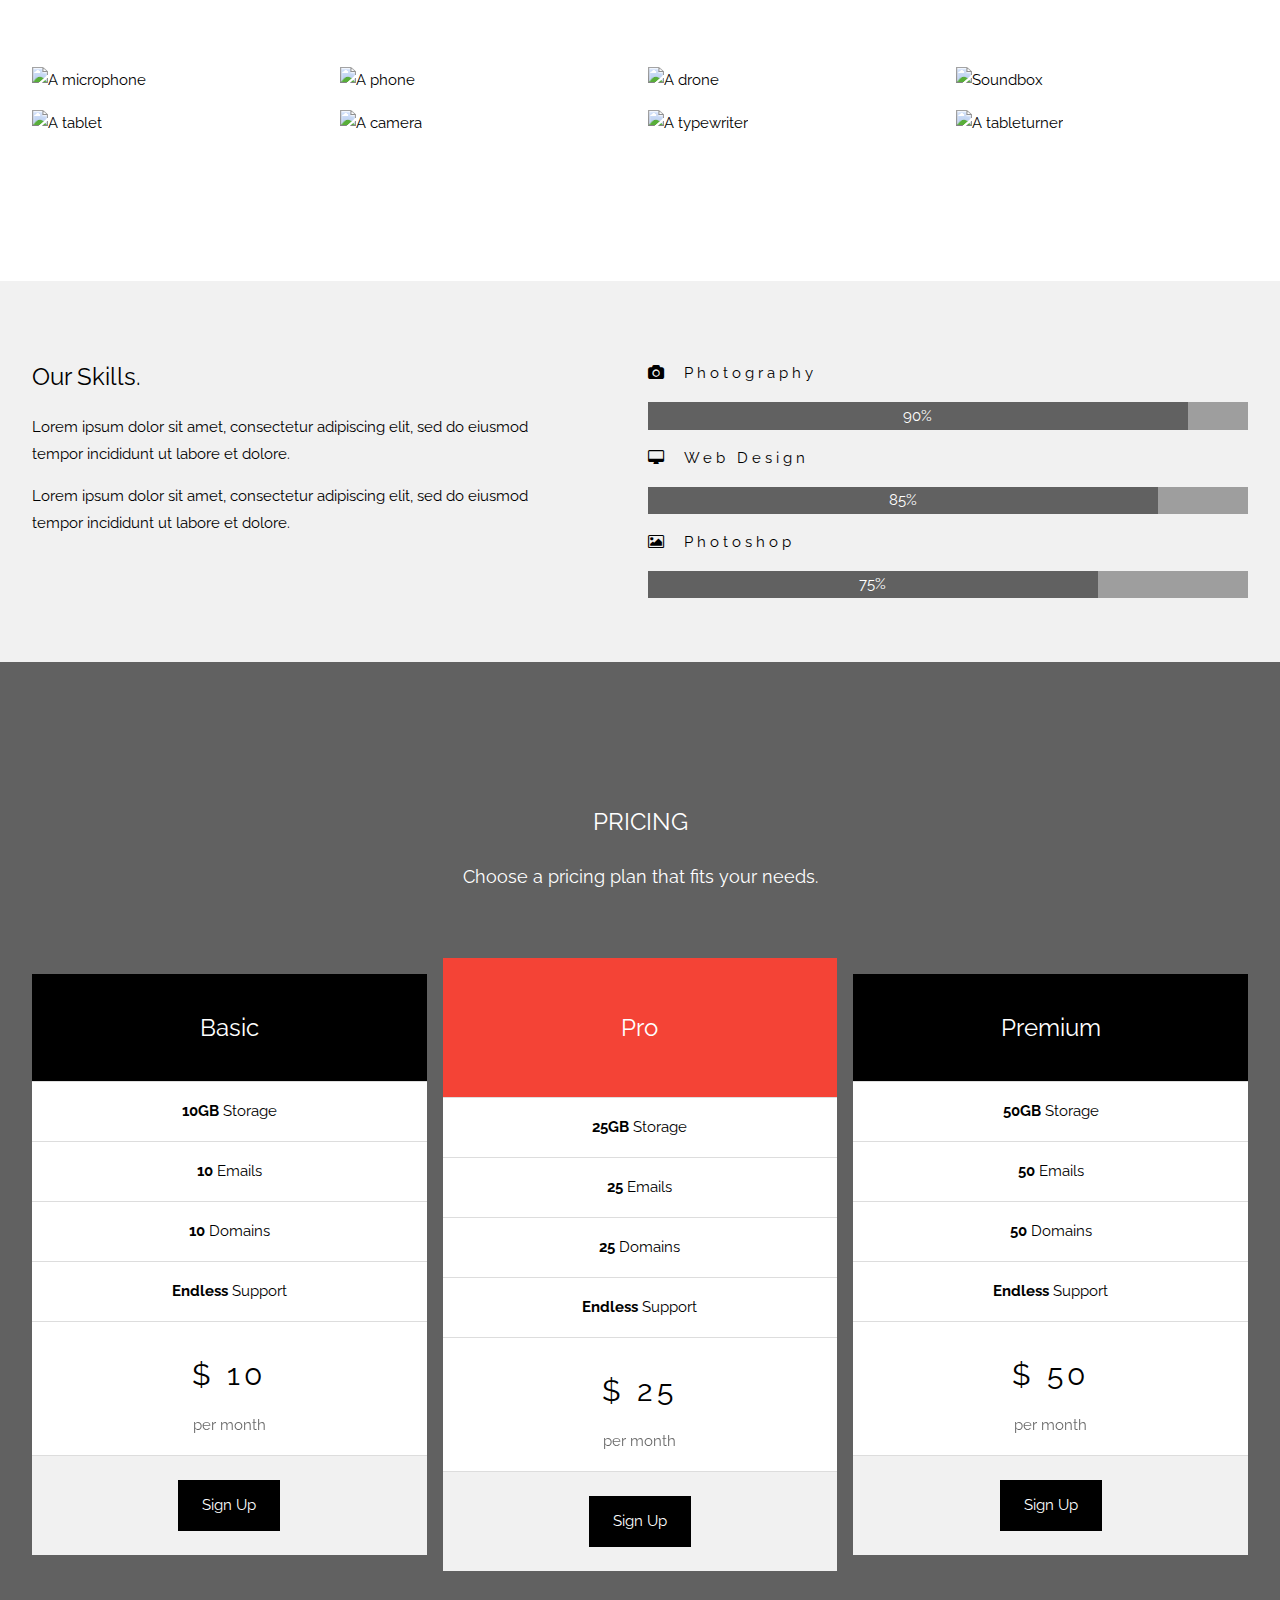
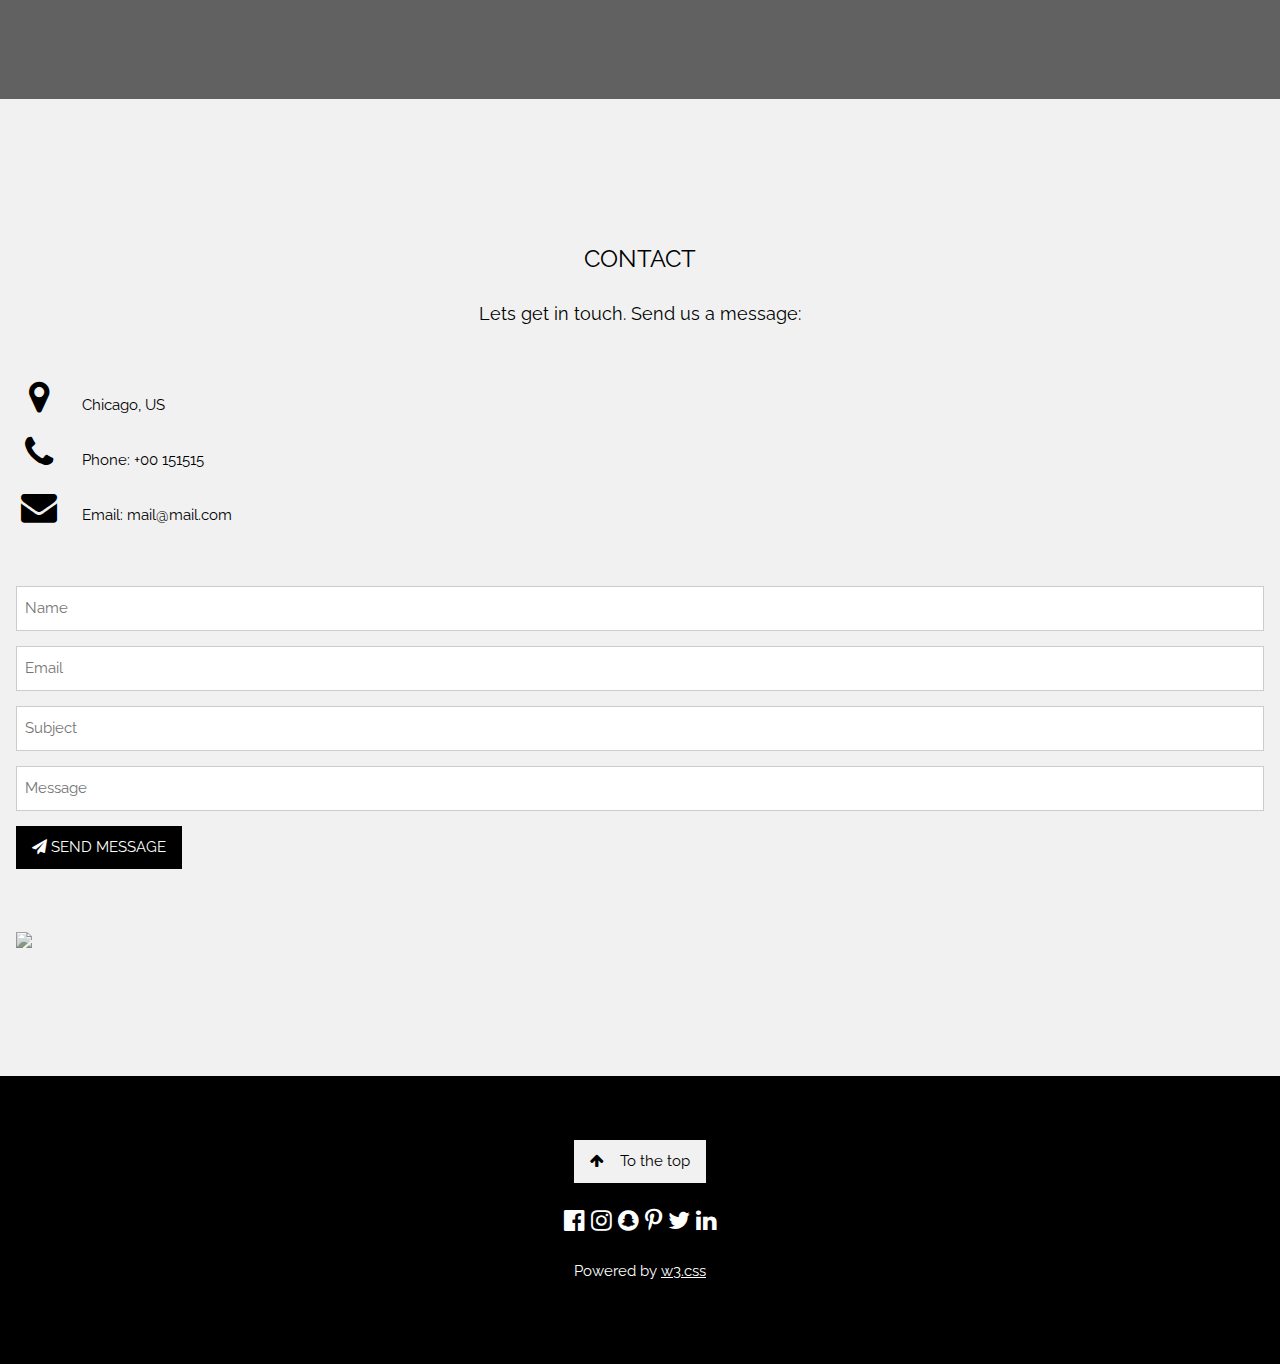
==== commit ad22a906: "Image correction v2" ====
--- a/docs/index.html
+++ b/docs/index.html
@@ -18,7 +18,7 @@
 .bgimg-1 {
   background-position: center;
   background-size: cover;
-  background-image: url(".../Imagenes/wallpaper.jpeg");
+  background-image: url("../Imagenes/wallpaper.jpeg");
   min-height: 100%;
 }
 
@@ -31,7 +31,7 @@
 <!-- Navbar (sit on top) -->
 <div class="w3-top">
   <div class="w3-bar w3-white w3-card" id="myNavbar">
-    <a href="#home" class="w3-bar-item w3-button w3-wide"> <img src=".../Imagenes/Tlacodelogo1.png" alt="logo" height="40" width="40"> TlaCode </a>
+    <a href="#home" class="w3-bar-item w3-button w3-wide"> <img src="../Imagenes/Tlacodelogo1.png" alt="logo" height="40" width="40"> TlaCode </a>
     <!-- Right-sided navbar links -->
     <div class="w3-right w3-hide-small">
       <a href="#about" class="w3-bar-item w3-button">Acerca de</a>
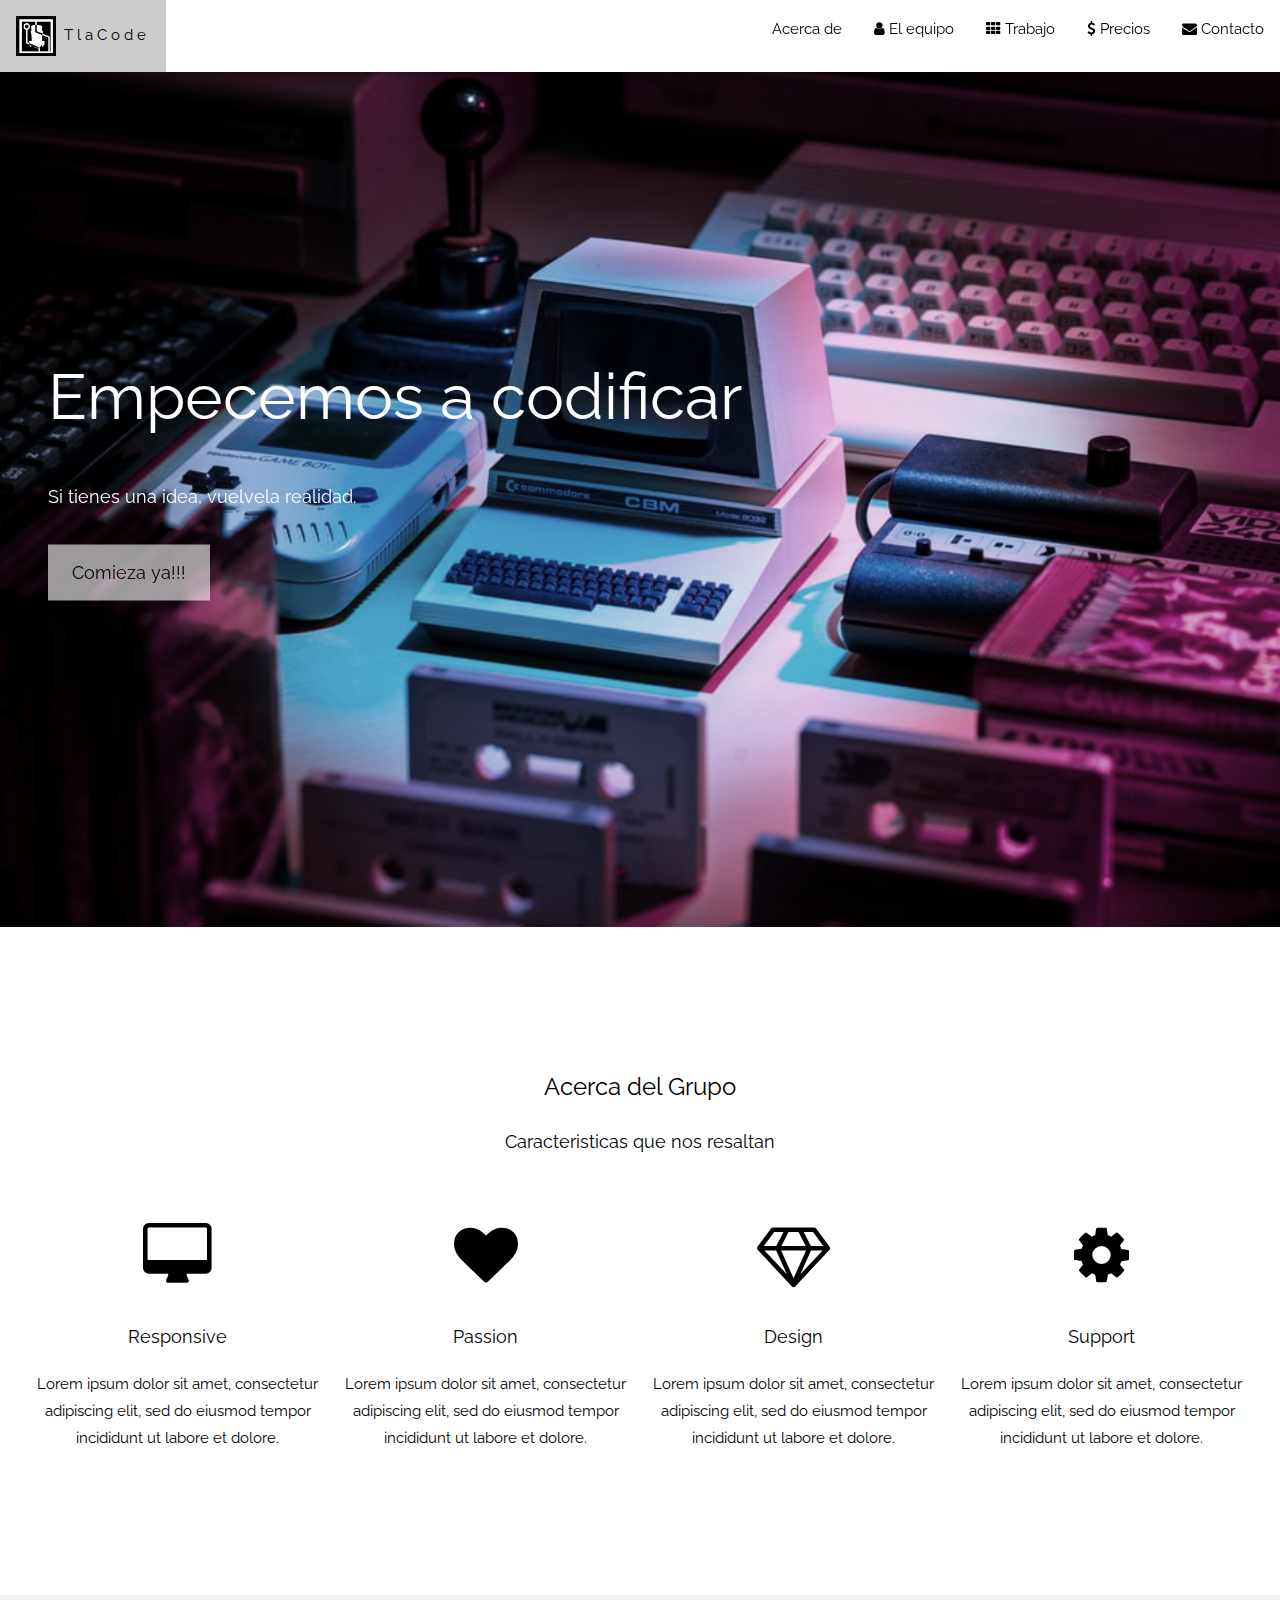
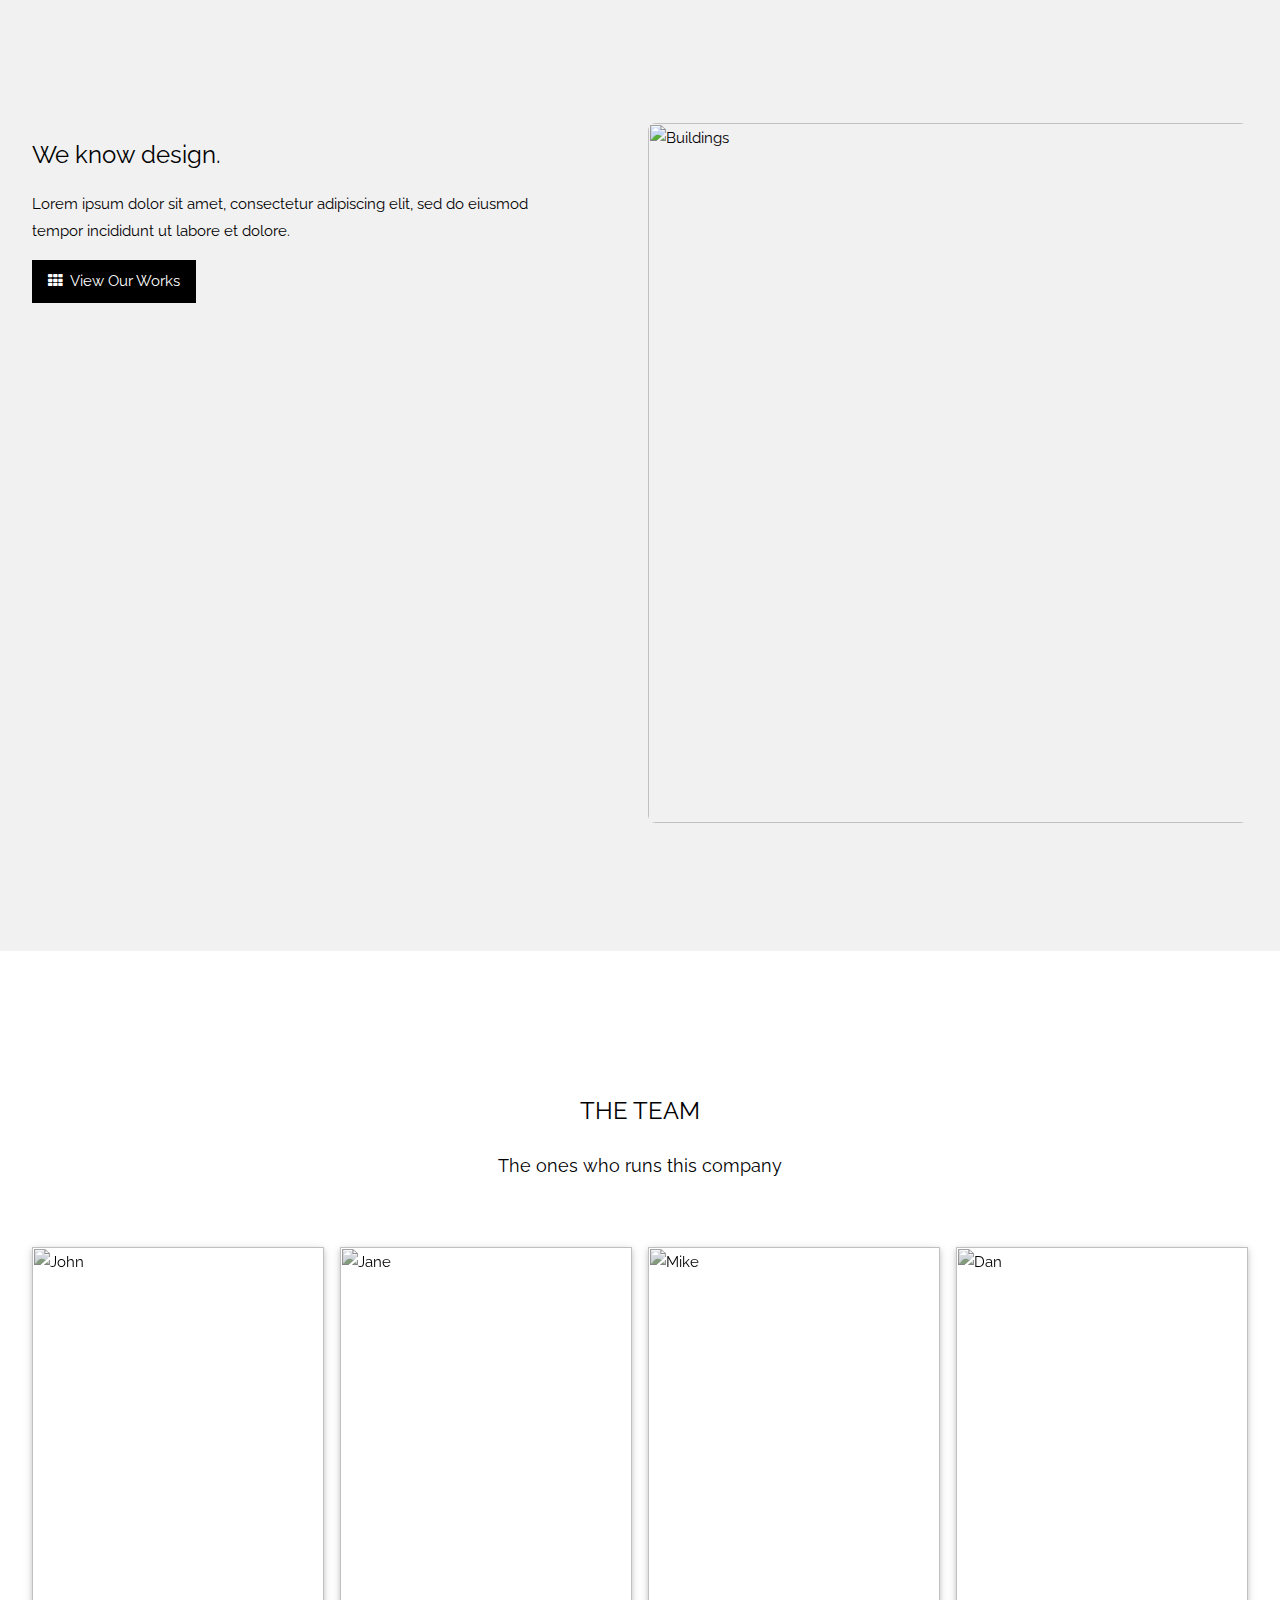
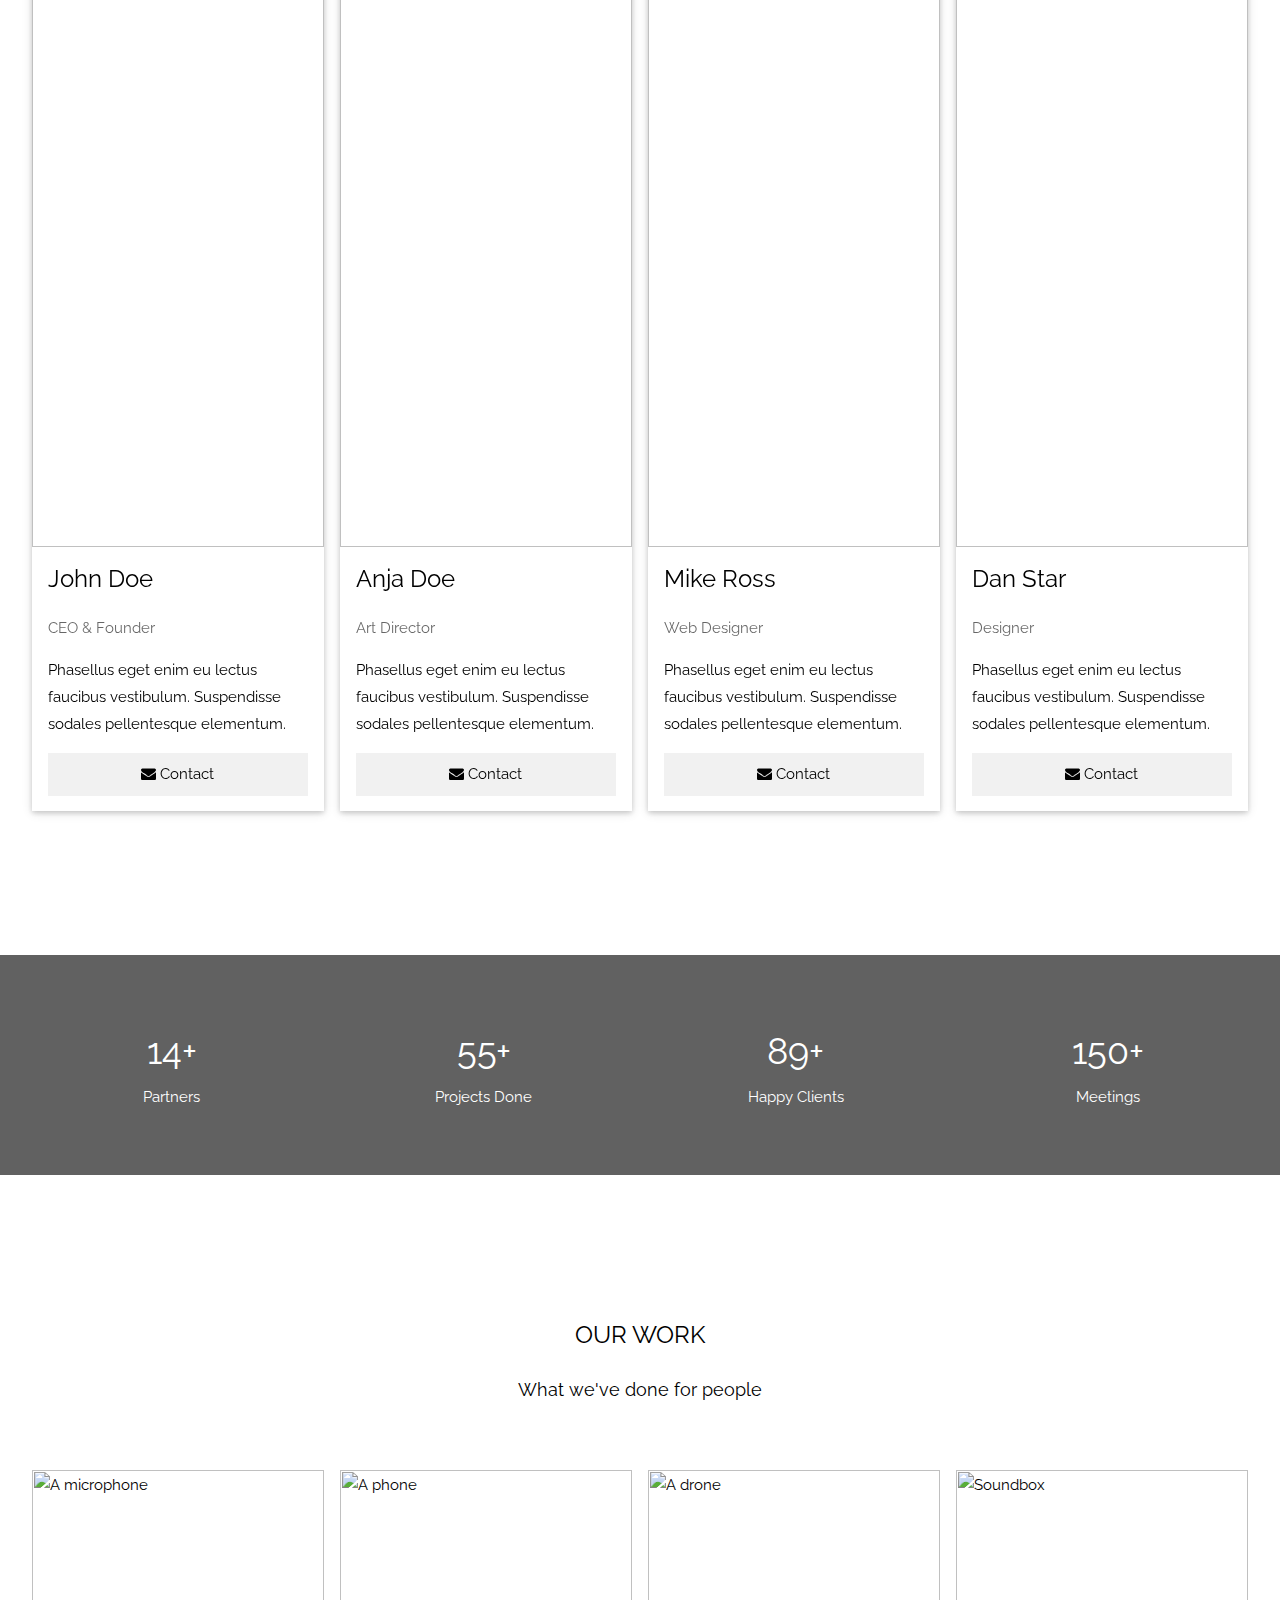
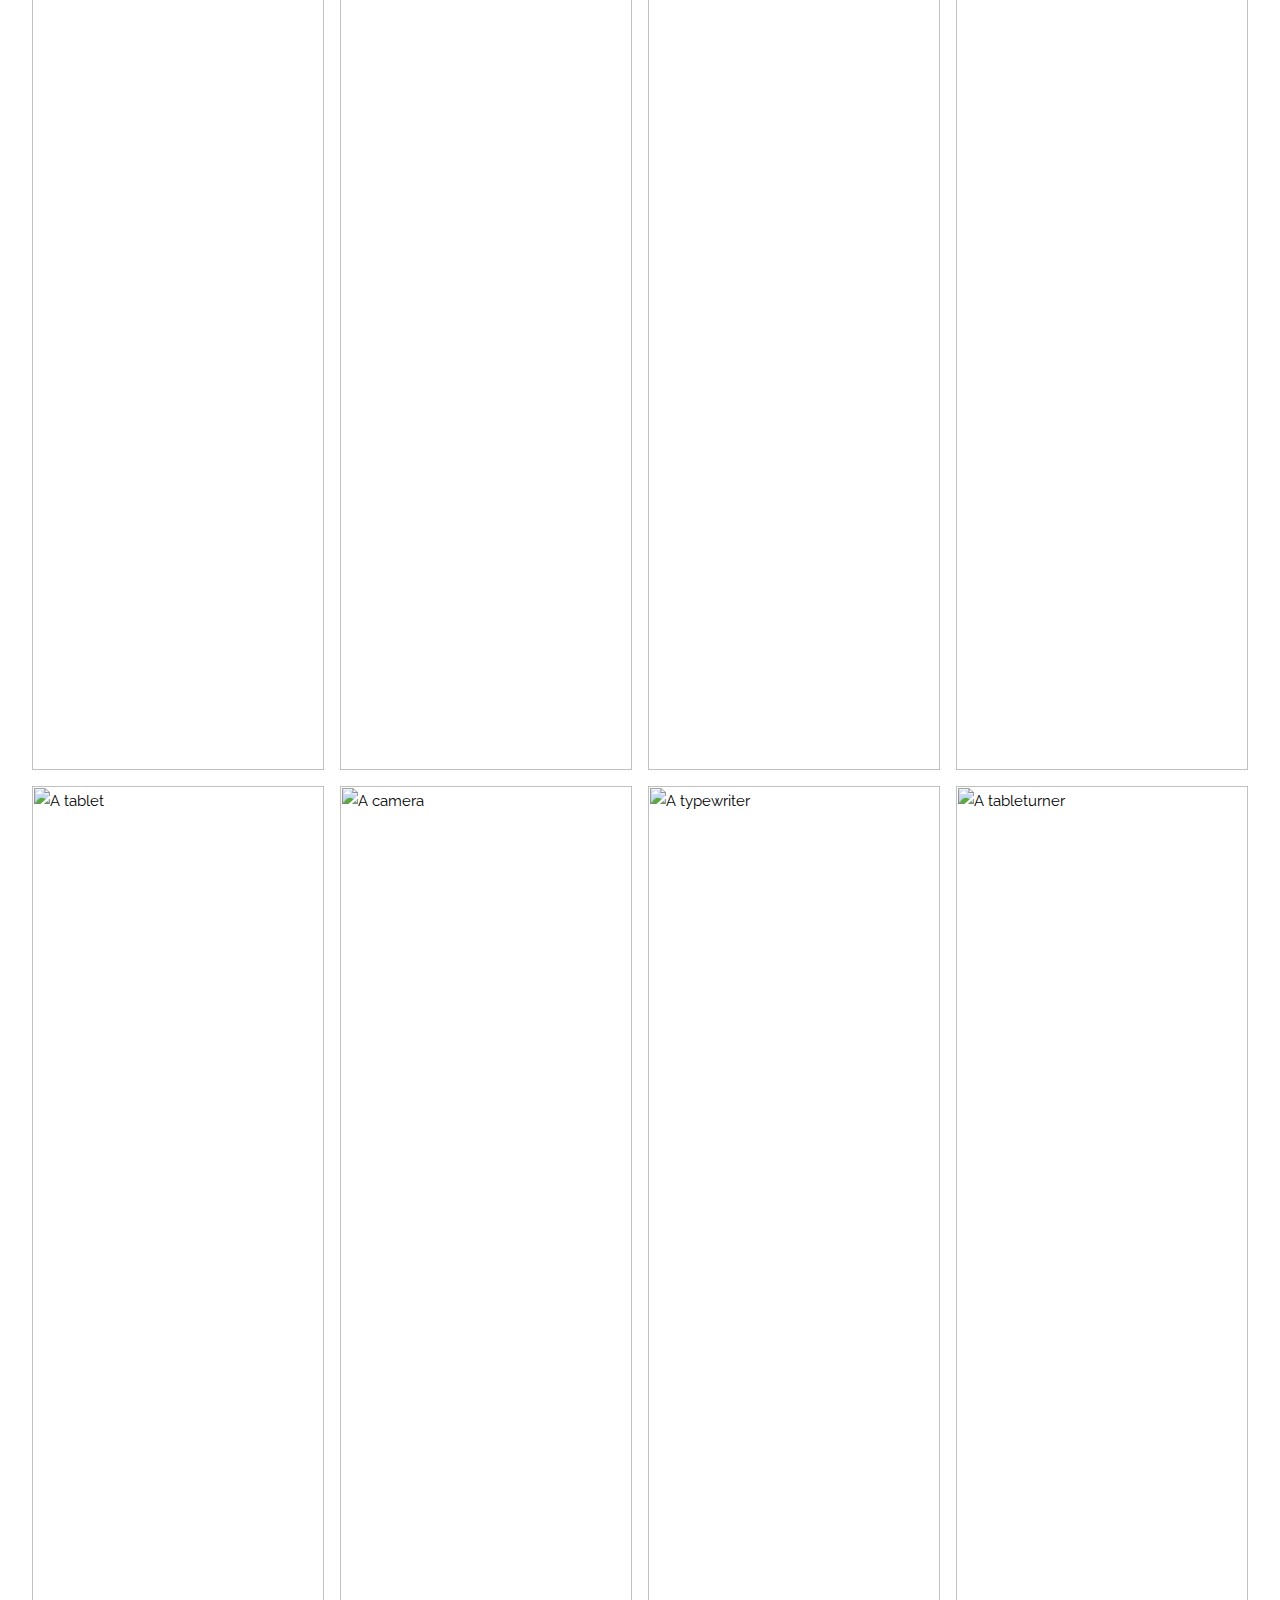
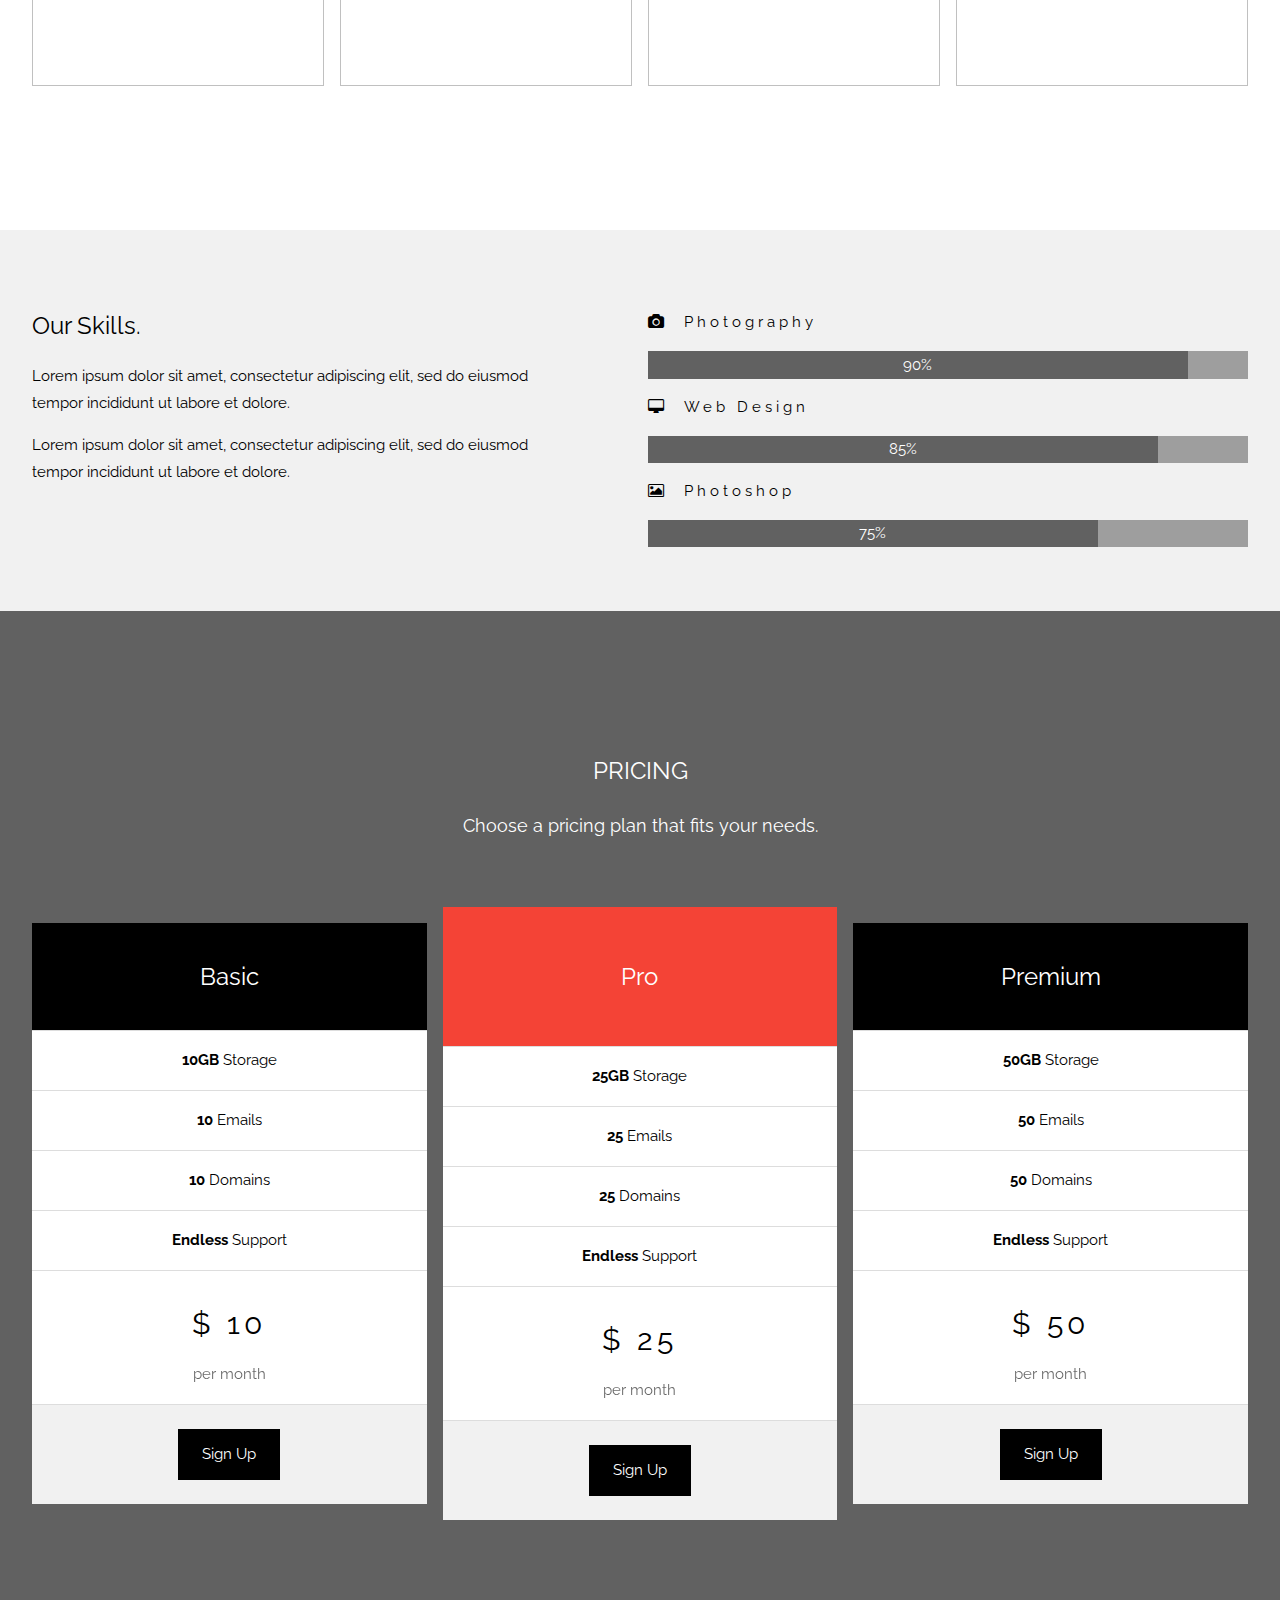
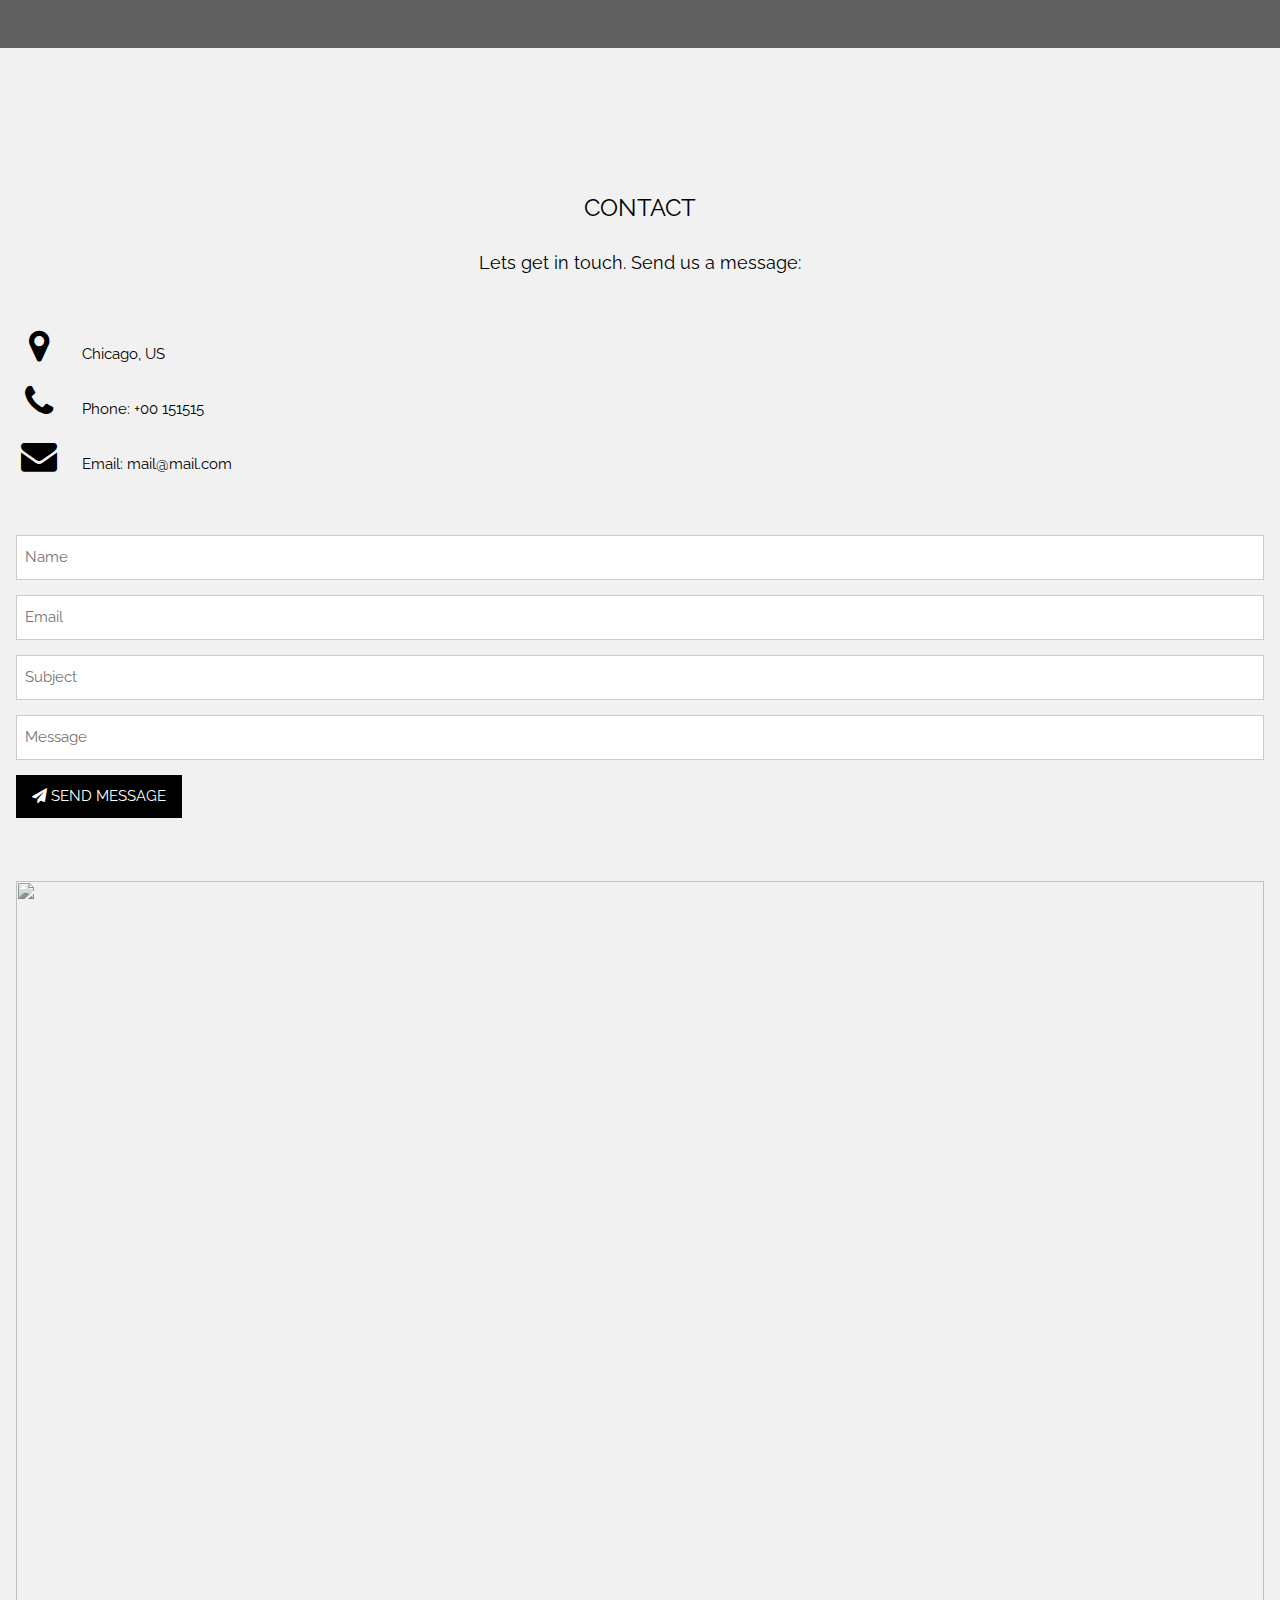
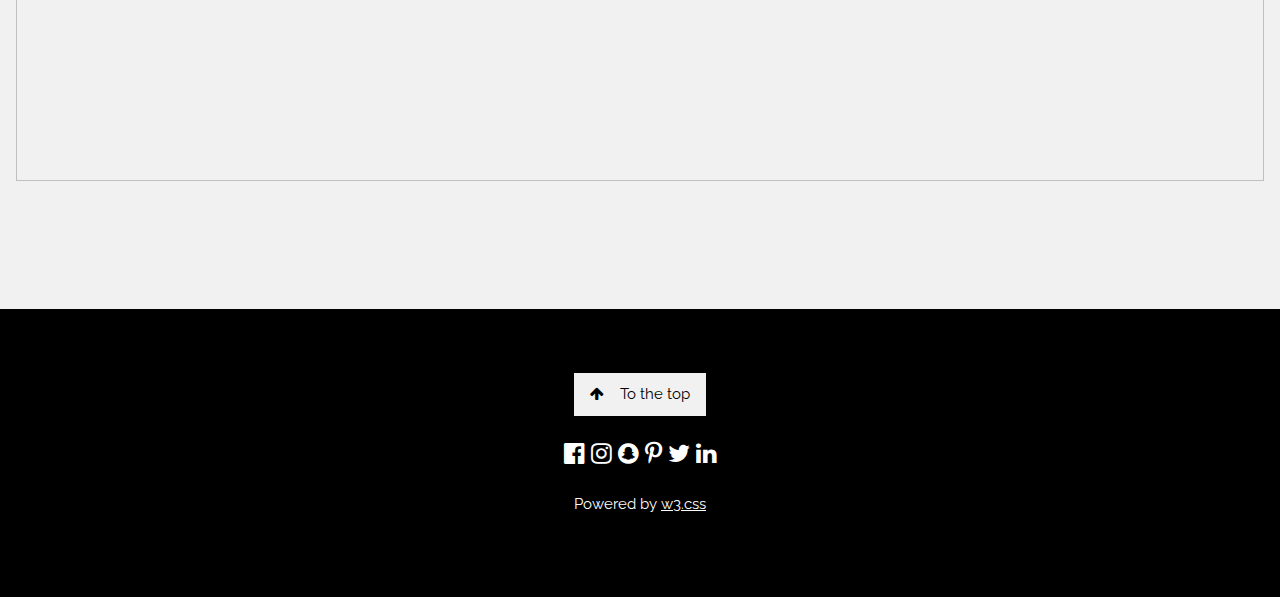
==== commit 1d940164: "Small Update" ====
--- a/docs/index.html
+++ b/docs/index.html
@@ -1,4 +1,4 @@
-<!DOCTYPE html>
+/<!DOCTYPE html>
 <html>
 <title>TlaCode</title>
 <meta charset="UTF-8">
@@ -18,6 +18,7 @@
 .bgimg-1 {
   background-position: center;
   background-size: cover;
+  /*Imagen que no funicona (?)*/
   background-image: url("../Imagenes/wallpaper.jpeg");
   min-height: 100%;
 }
@@ -65,14 +66,6 @@
     <span class="w3-xxlarge w3-hide-large w3-hide-medium"></span><br>
     <span class="w3-large">Si tienes una idea, vuelvela realidad.</span>
     <p><a href="#about" class="w3-button w3-white w3-padding-large w3-large w3-margin-top w3-opacity w3-hover-opacity-off">Comieza ya!!!</a></p>
-  </div>
-  <div class="w3-display-bottomleft w3-text-grey w3-large" style="padding:24px 48px">
-    <i class="fa fa-facebook-official w3-hover-opacity"></i>
-    <i class="fa fa-instagram w3-hover-opacity"></i>
-    <i class="fa fa-snapchat w3-hover-opacity"></i>
-    <i class="fa fa-pinterest-p w3-hover-opacity"></i>
-    <i class="fa fa-twitter w3-hover-opacity"></i>
-    <i class="fa fa-linkedin w3-hover-opacity"></i>
   </div>
 </header>
 
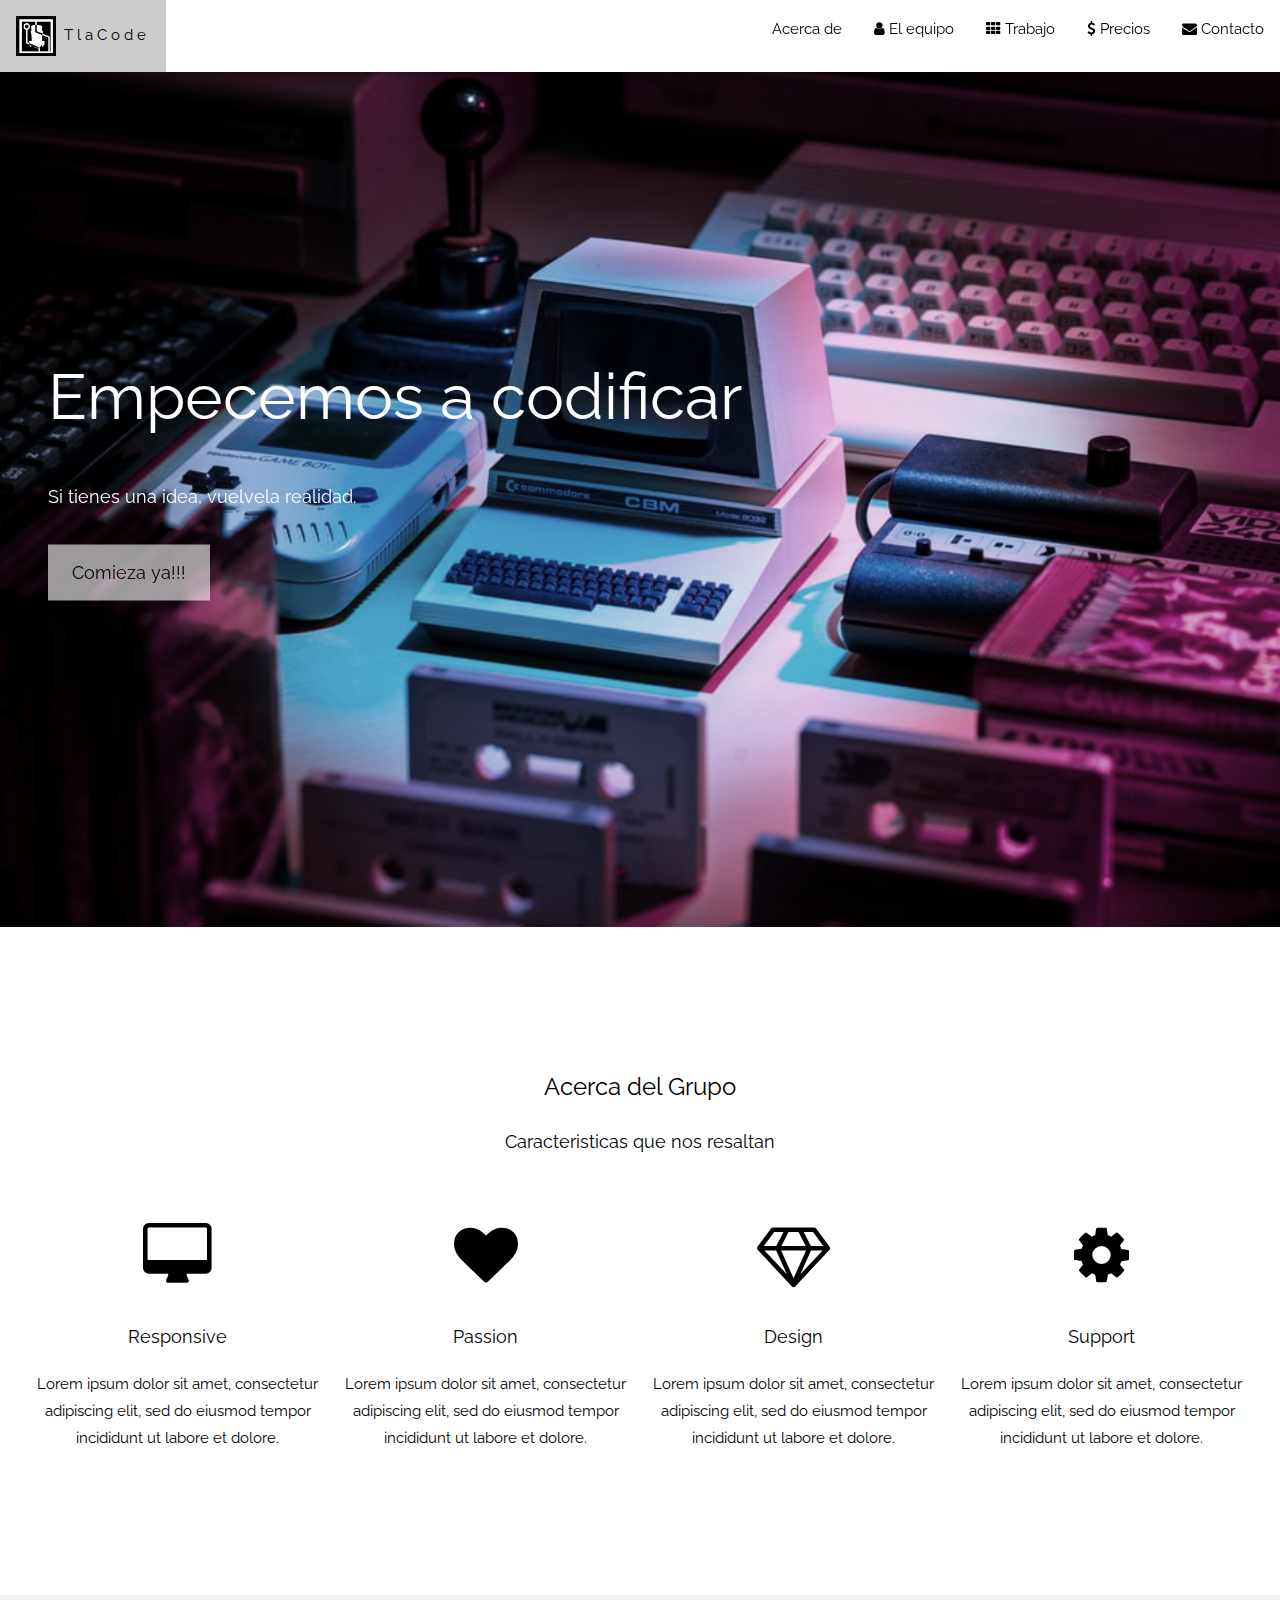
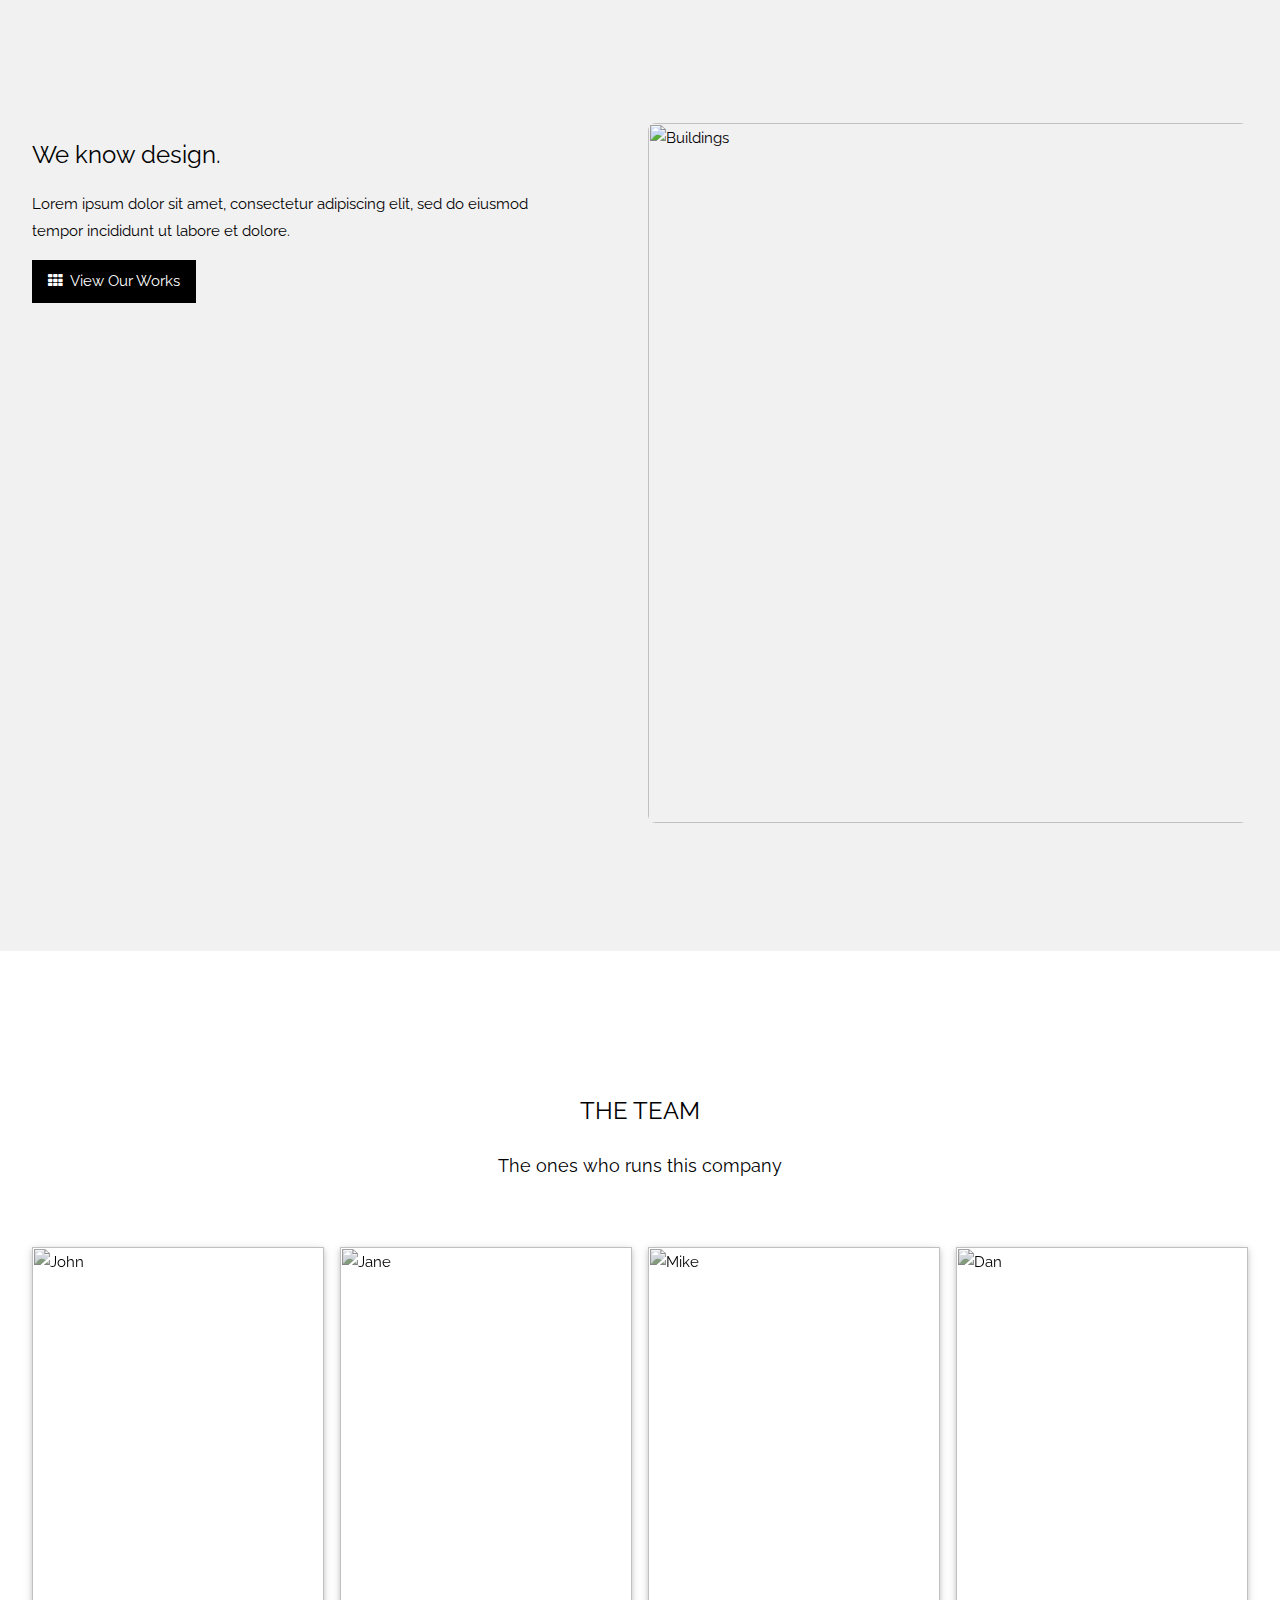
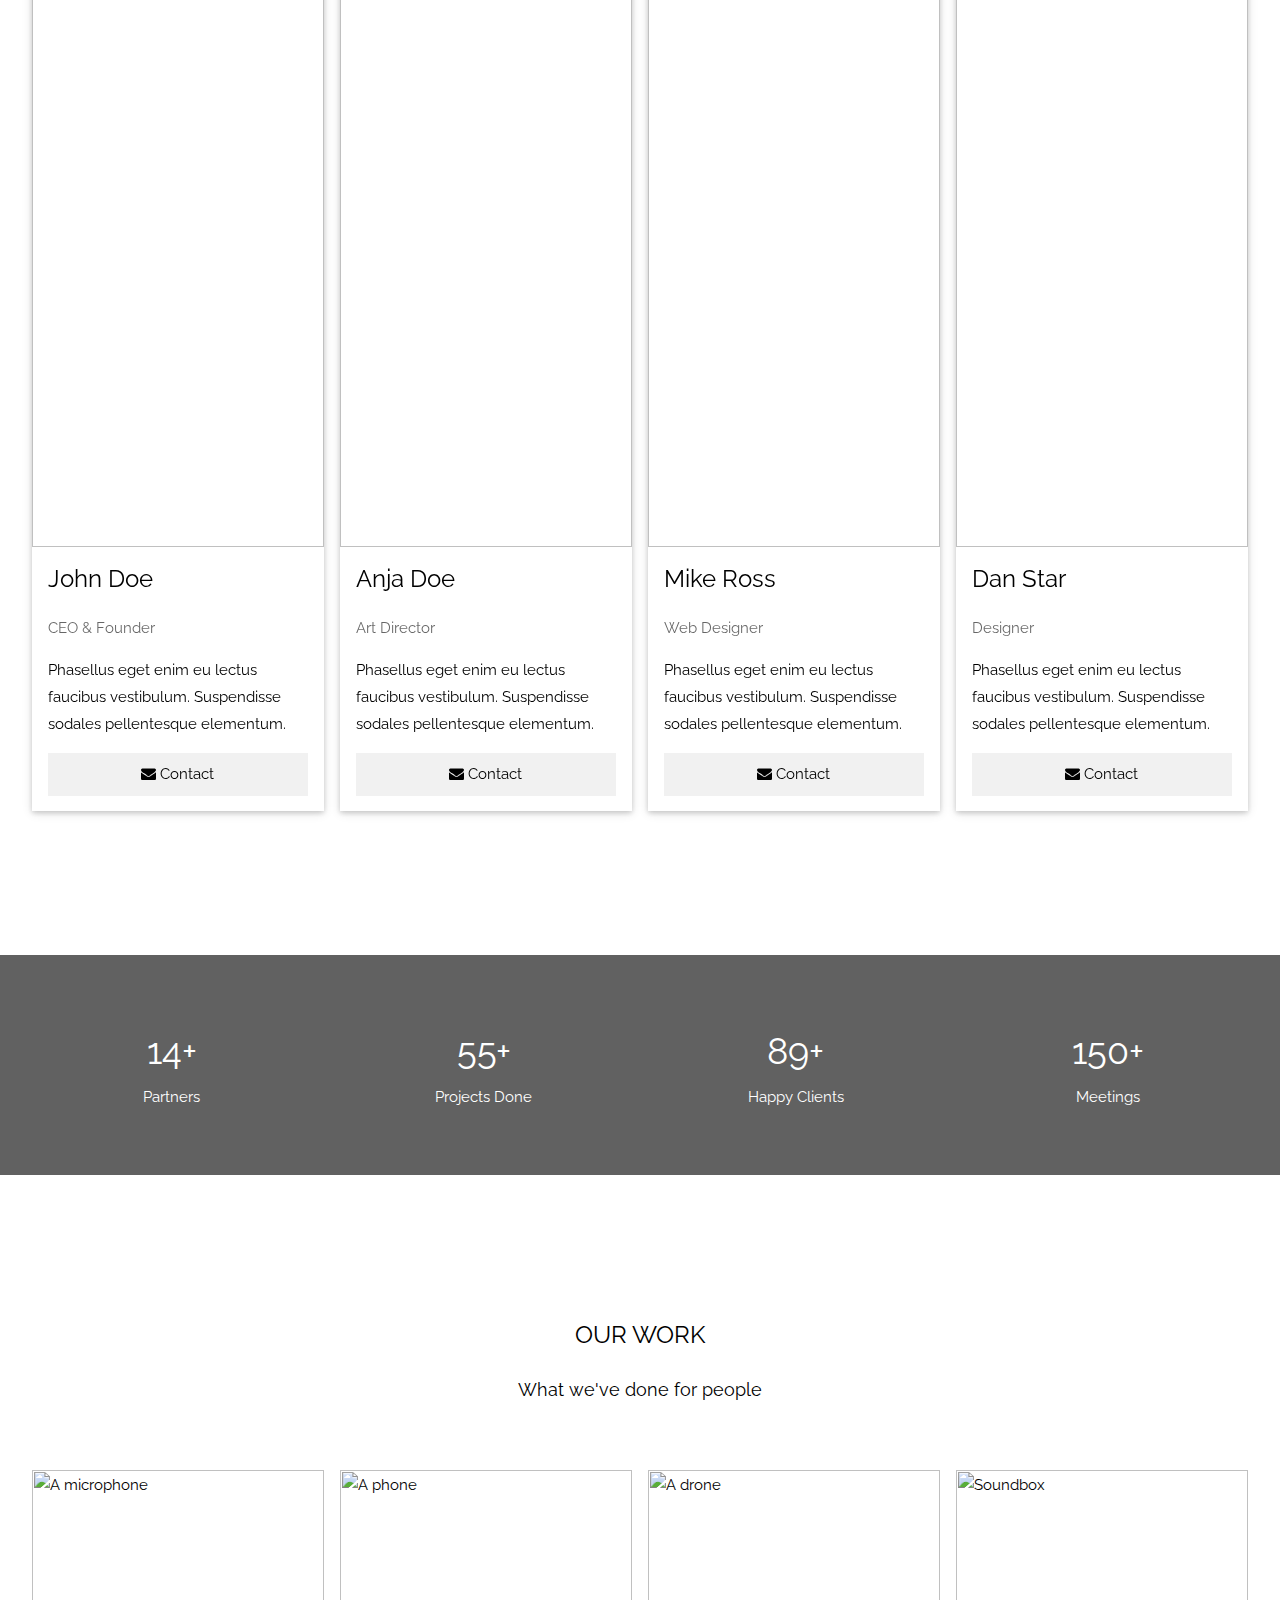
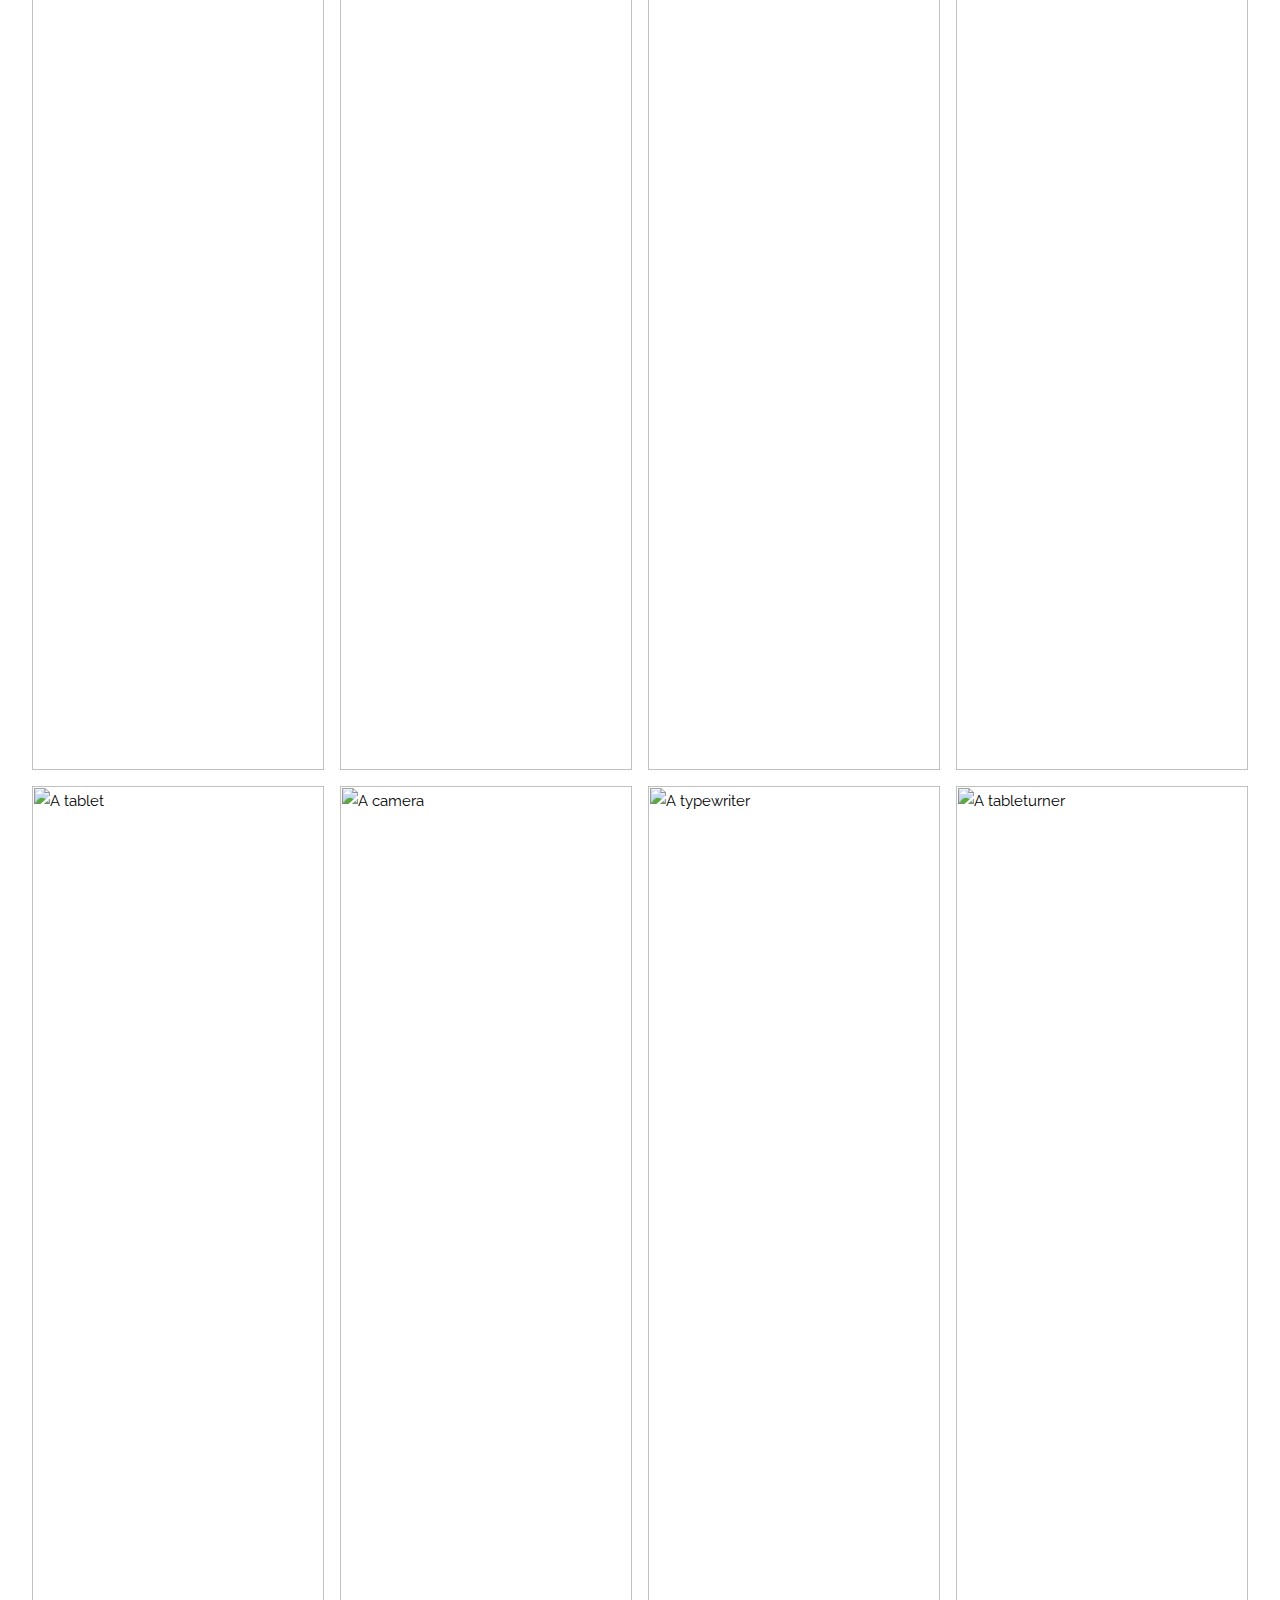
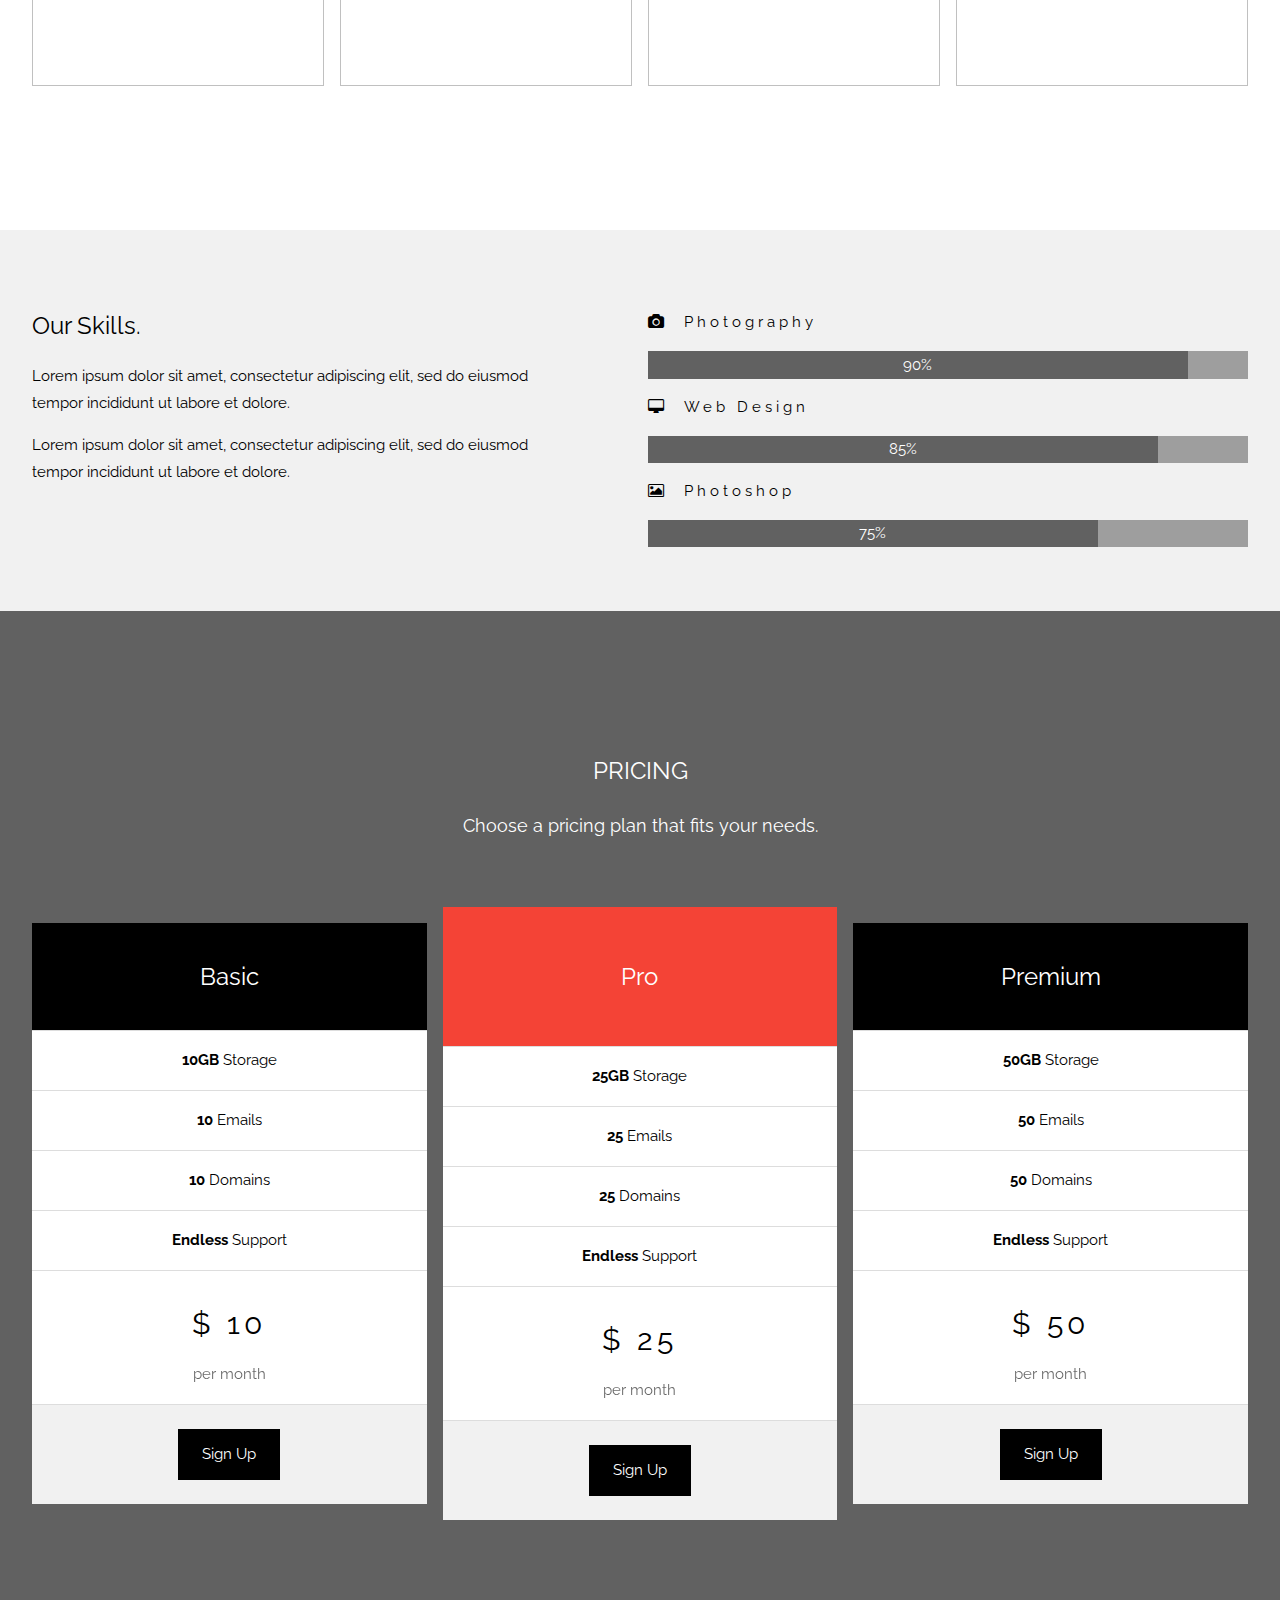
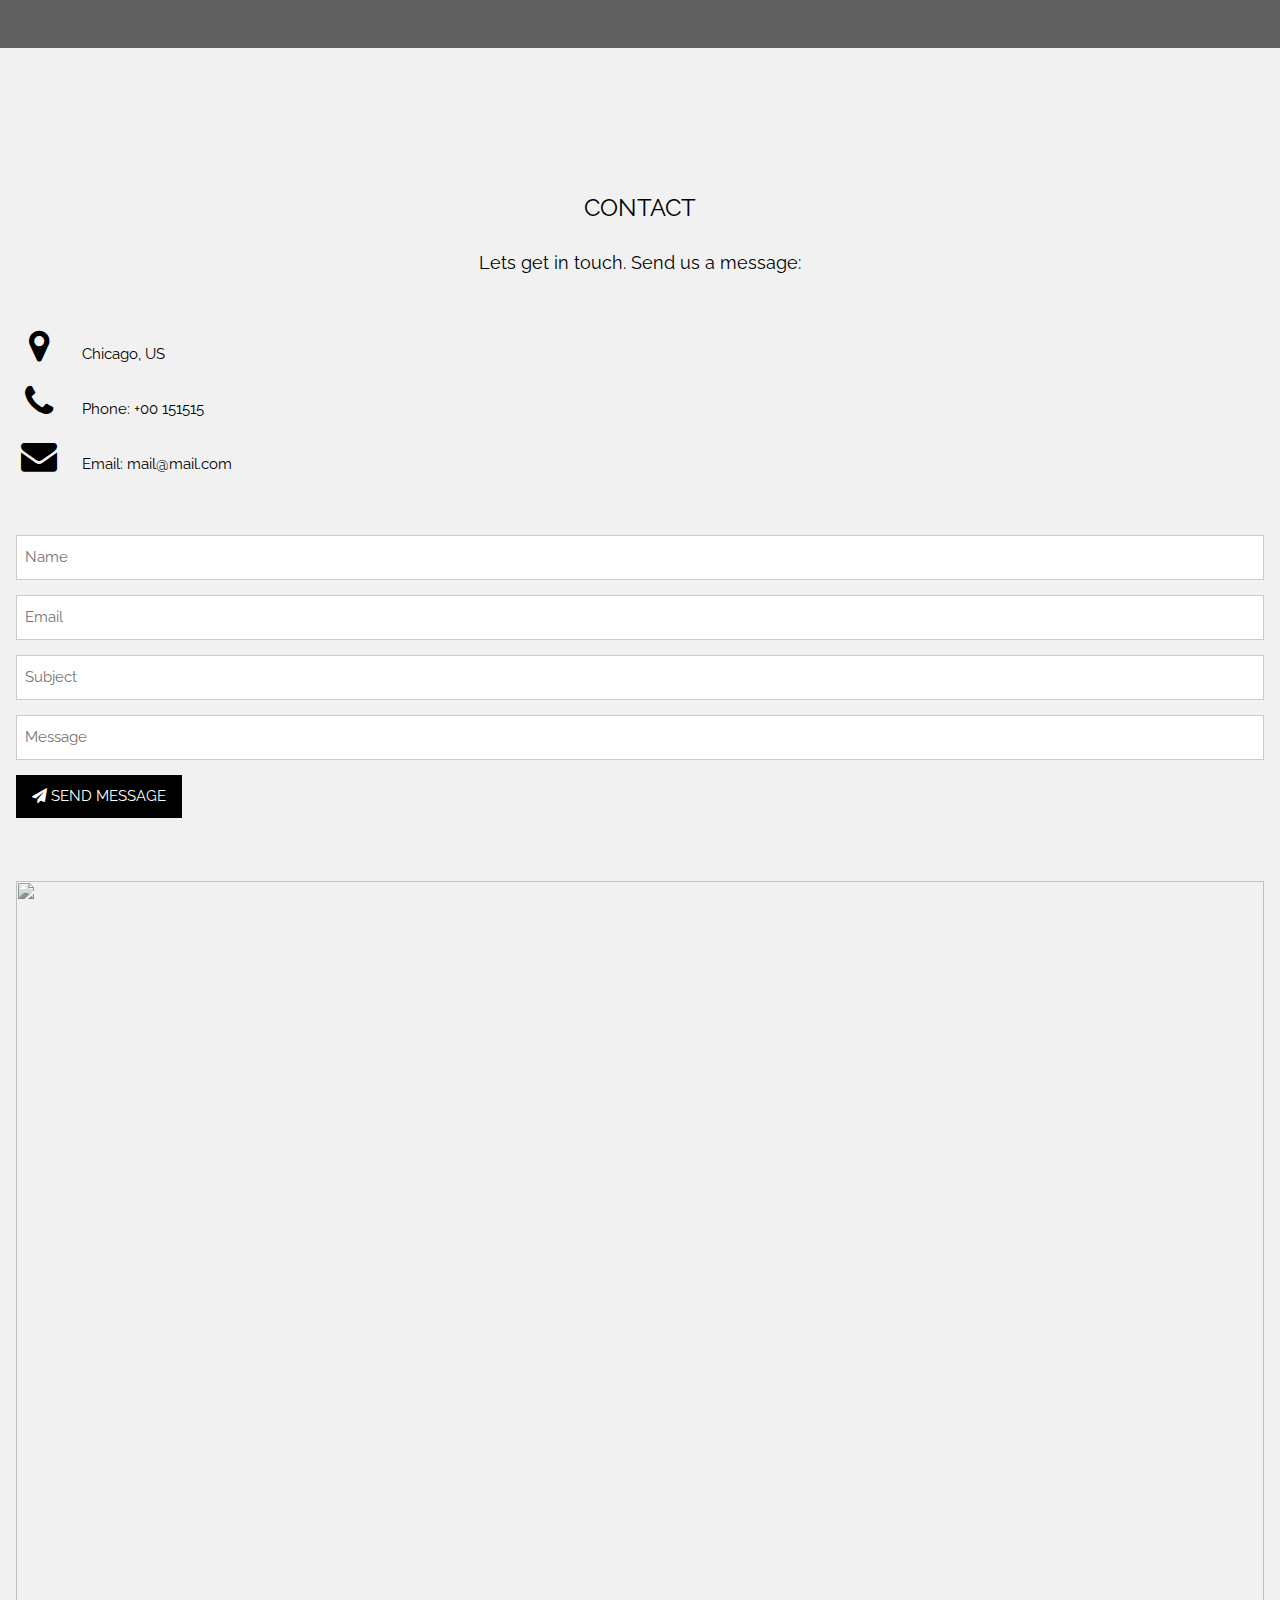
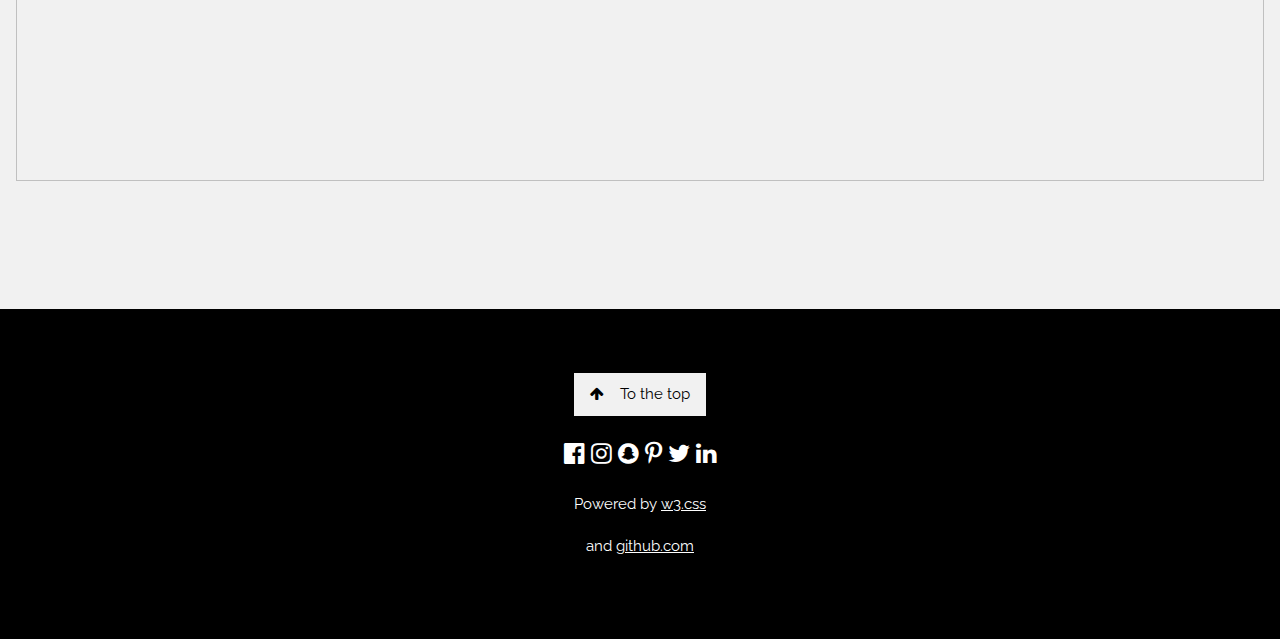
==== commit e25b8177: "Cambio de texto" ====
--- a/docs/index.html
+++ b/docs/index.html
@@ -19,7 +19,7 @@
   background-position: center;
   background-size: cover;
   /*Imagen que no funicona (?)*/
-  background-image: url("../Imagenes/wallpaper.jpeg");
+  background-image: url("Imagenes/wallpaper.jpeg");
   min-height: 100%;
 }
 
@@ -32,7 +32,7 @@
 <!-- Navbar (sit on top) -->
 <div class="w3-top">
   <div class="w3-bar w3-white w3-card" id="myNavbar">
-    <a href="#home" class="w3-bar-item w3-button w3-wide"> <img src="../Imagenes/Tlacodelogo1.png" alt="logo" height="40" width="40"> TlaCode </a>
+    <a href="#home" class="w3-bar-item w3-button w3-wide"> <img src="Imagenes/Tlacodelogo1.png" alt="logo" height="40" width="40"> TlaCode </a>
     <!-- Right-sided navbar links -->
     <div class="w3-right w3-hide-small">
       <a href="#about" class="w3-bar-item w3-button">Acerca de</a>
@@ -348,6 +348,7 @@
     <i class="fa fa-linkedin w3-hover-opacity"></i>
   </div>
   <p>Powered by <a href="https://www.w3schools.com/w3css/default.asp" title="W3.CSS" target="_blank" class="w3-hover-text-green">w3.css</a></p>
+  <p> and <a href="https://www.github.com" title="W3.CSS" target="_blank" class="w3-hover-text-green">github.com</a></p>
 </footer>
 
 <script>
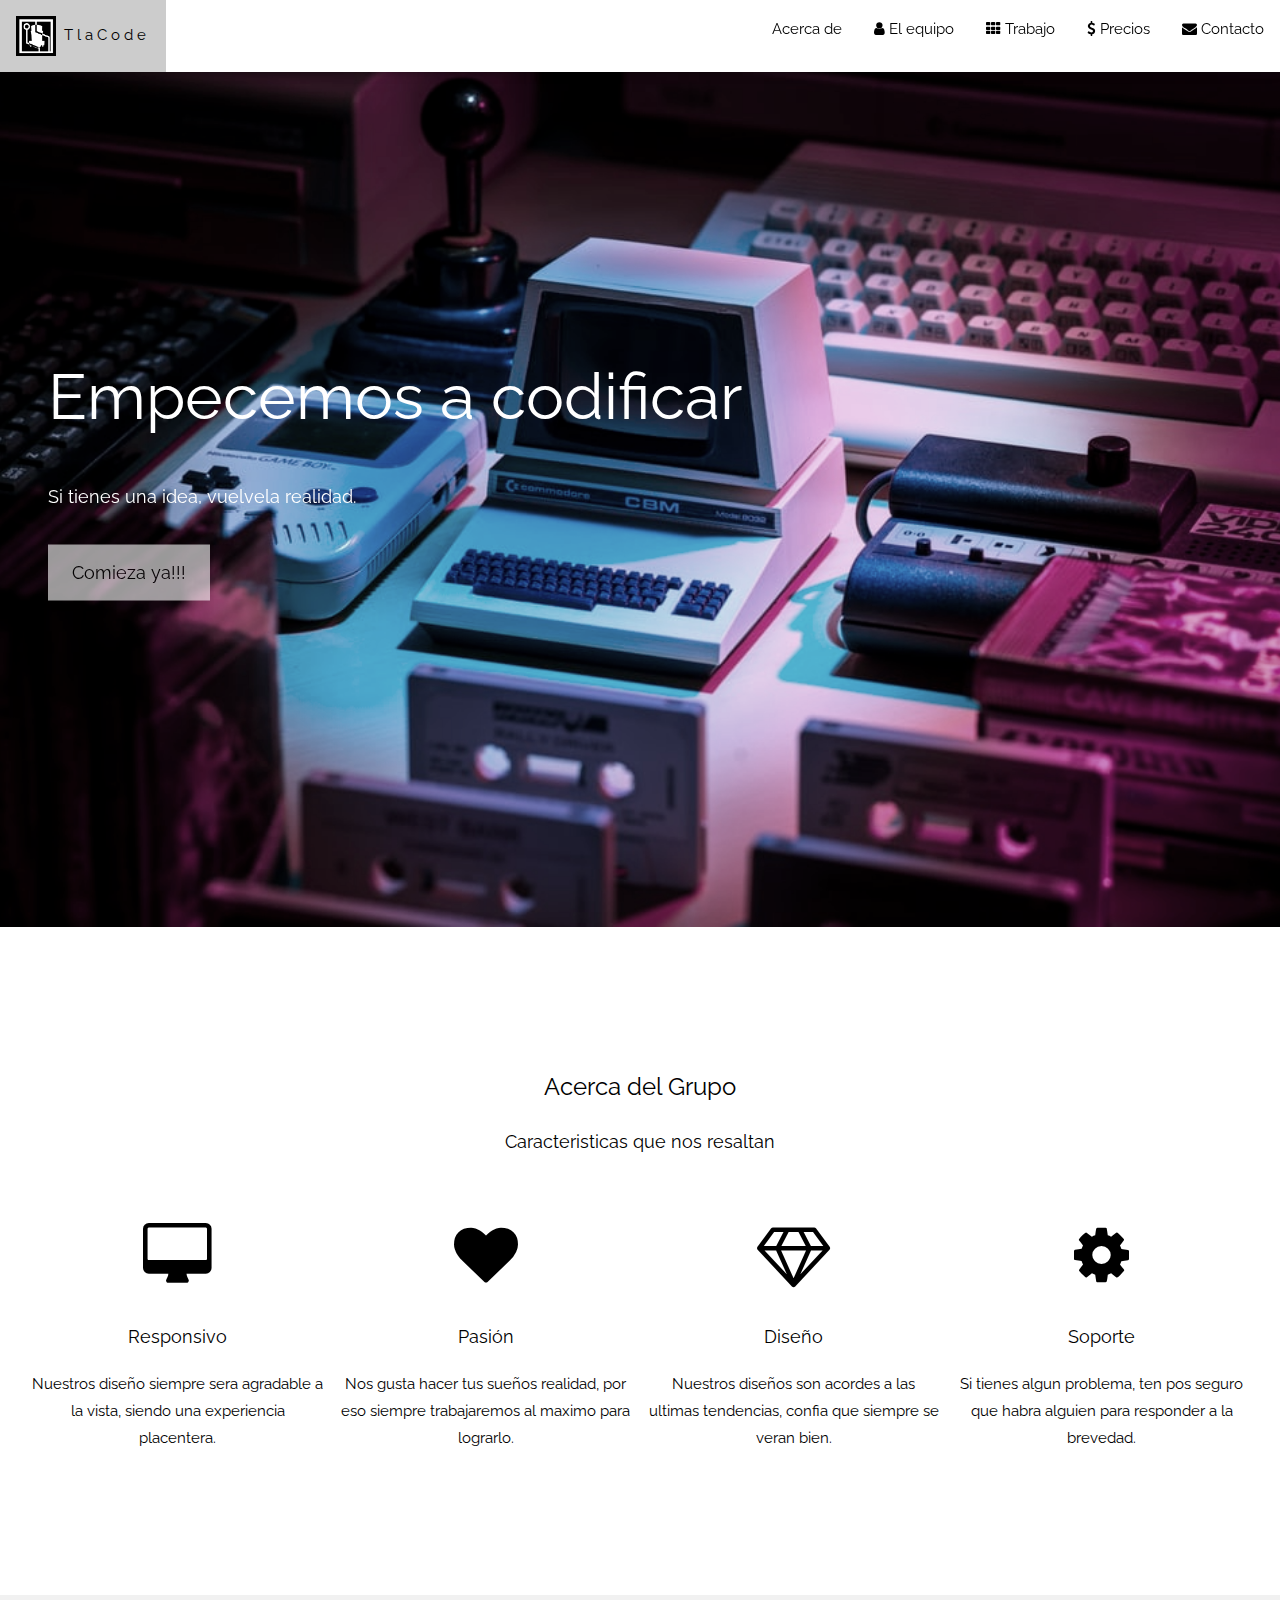
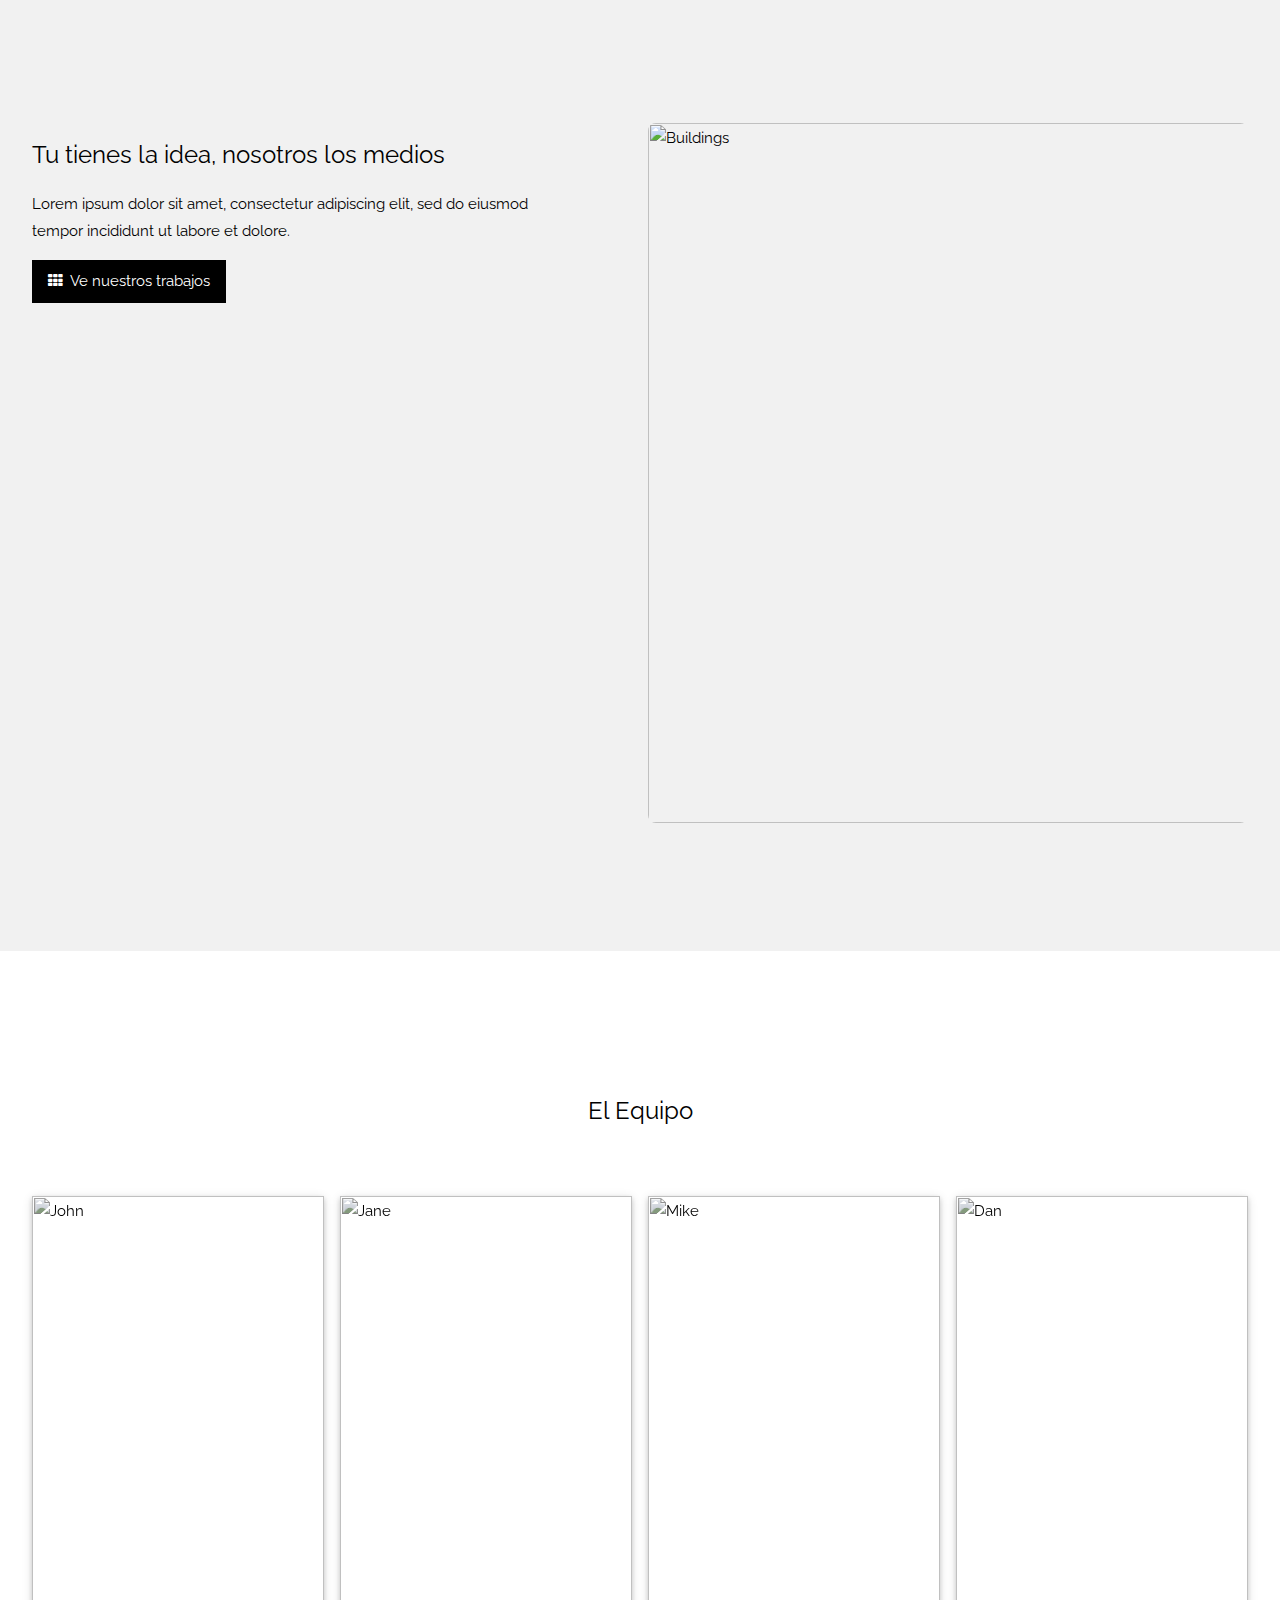
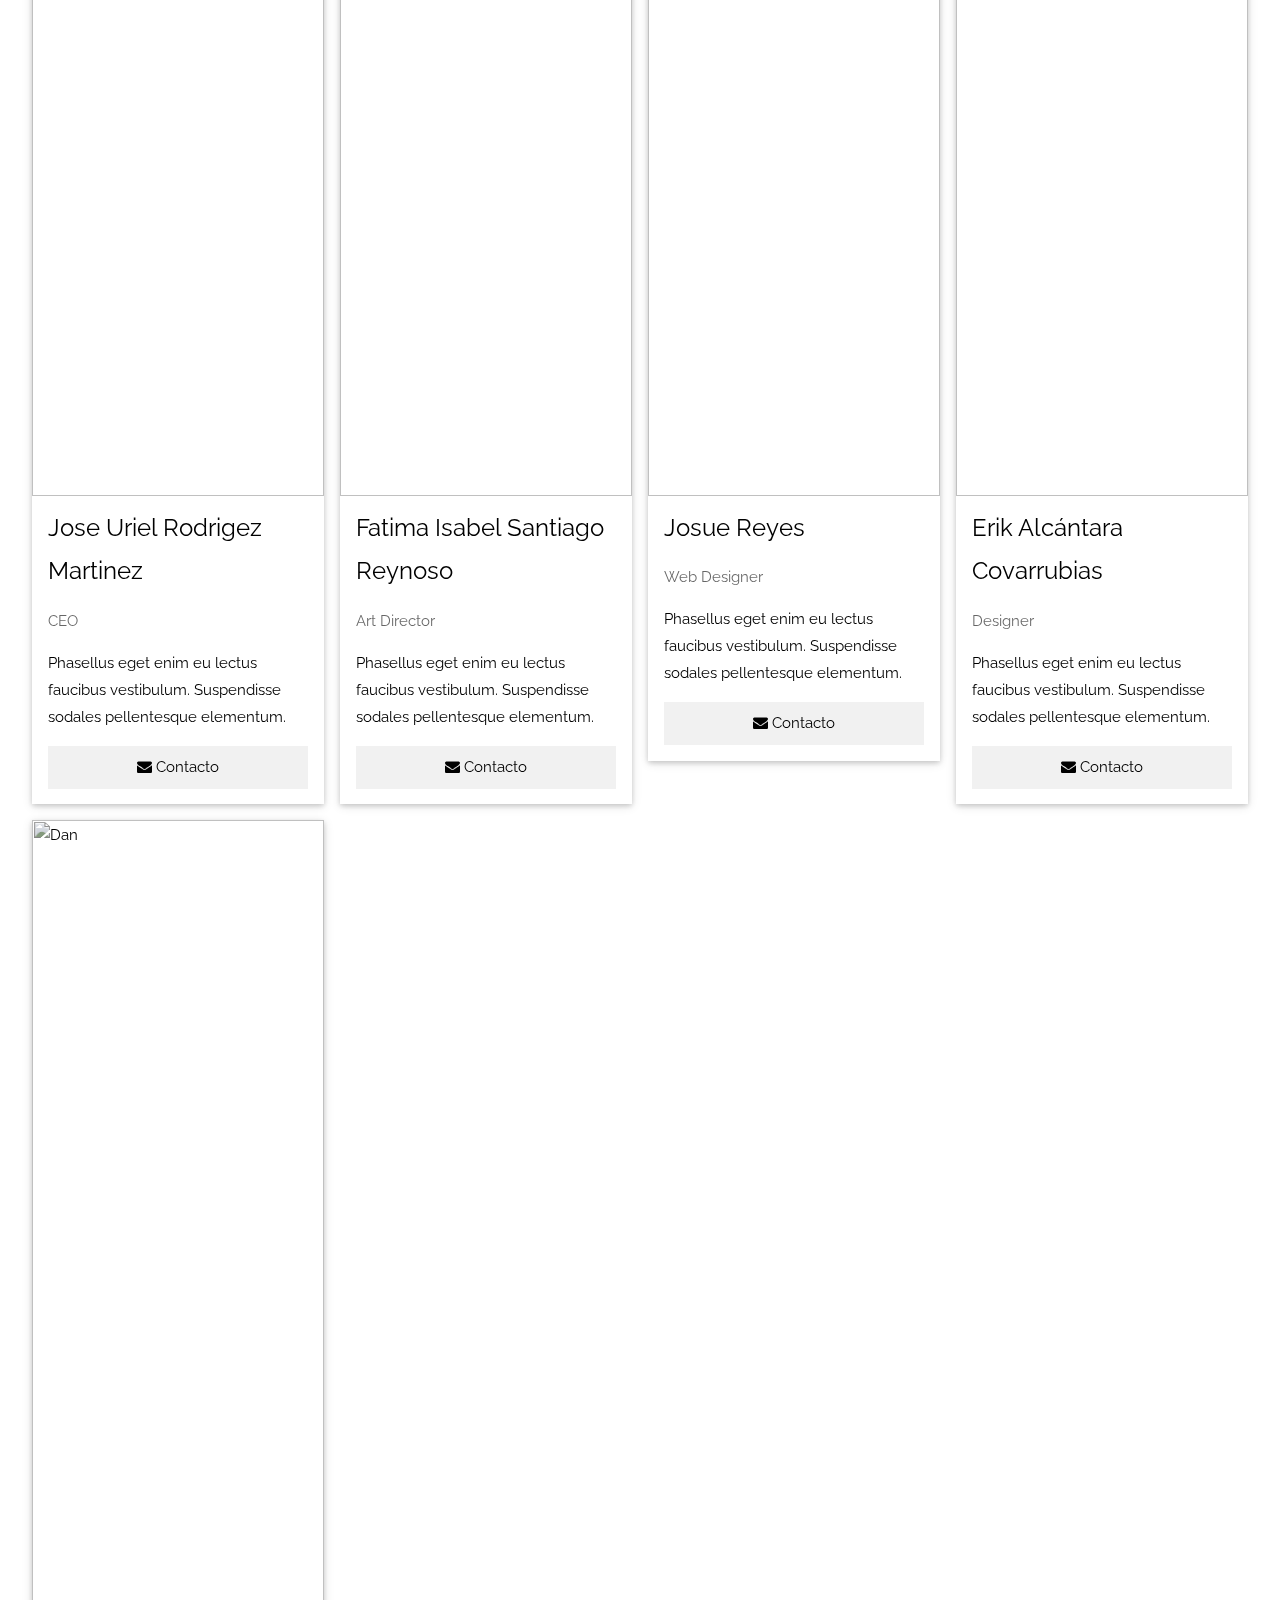
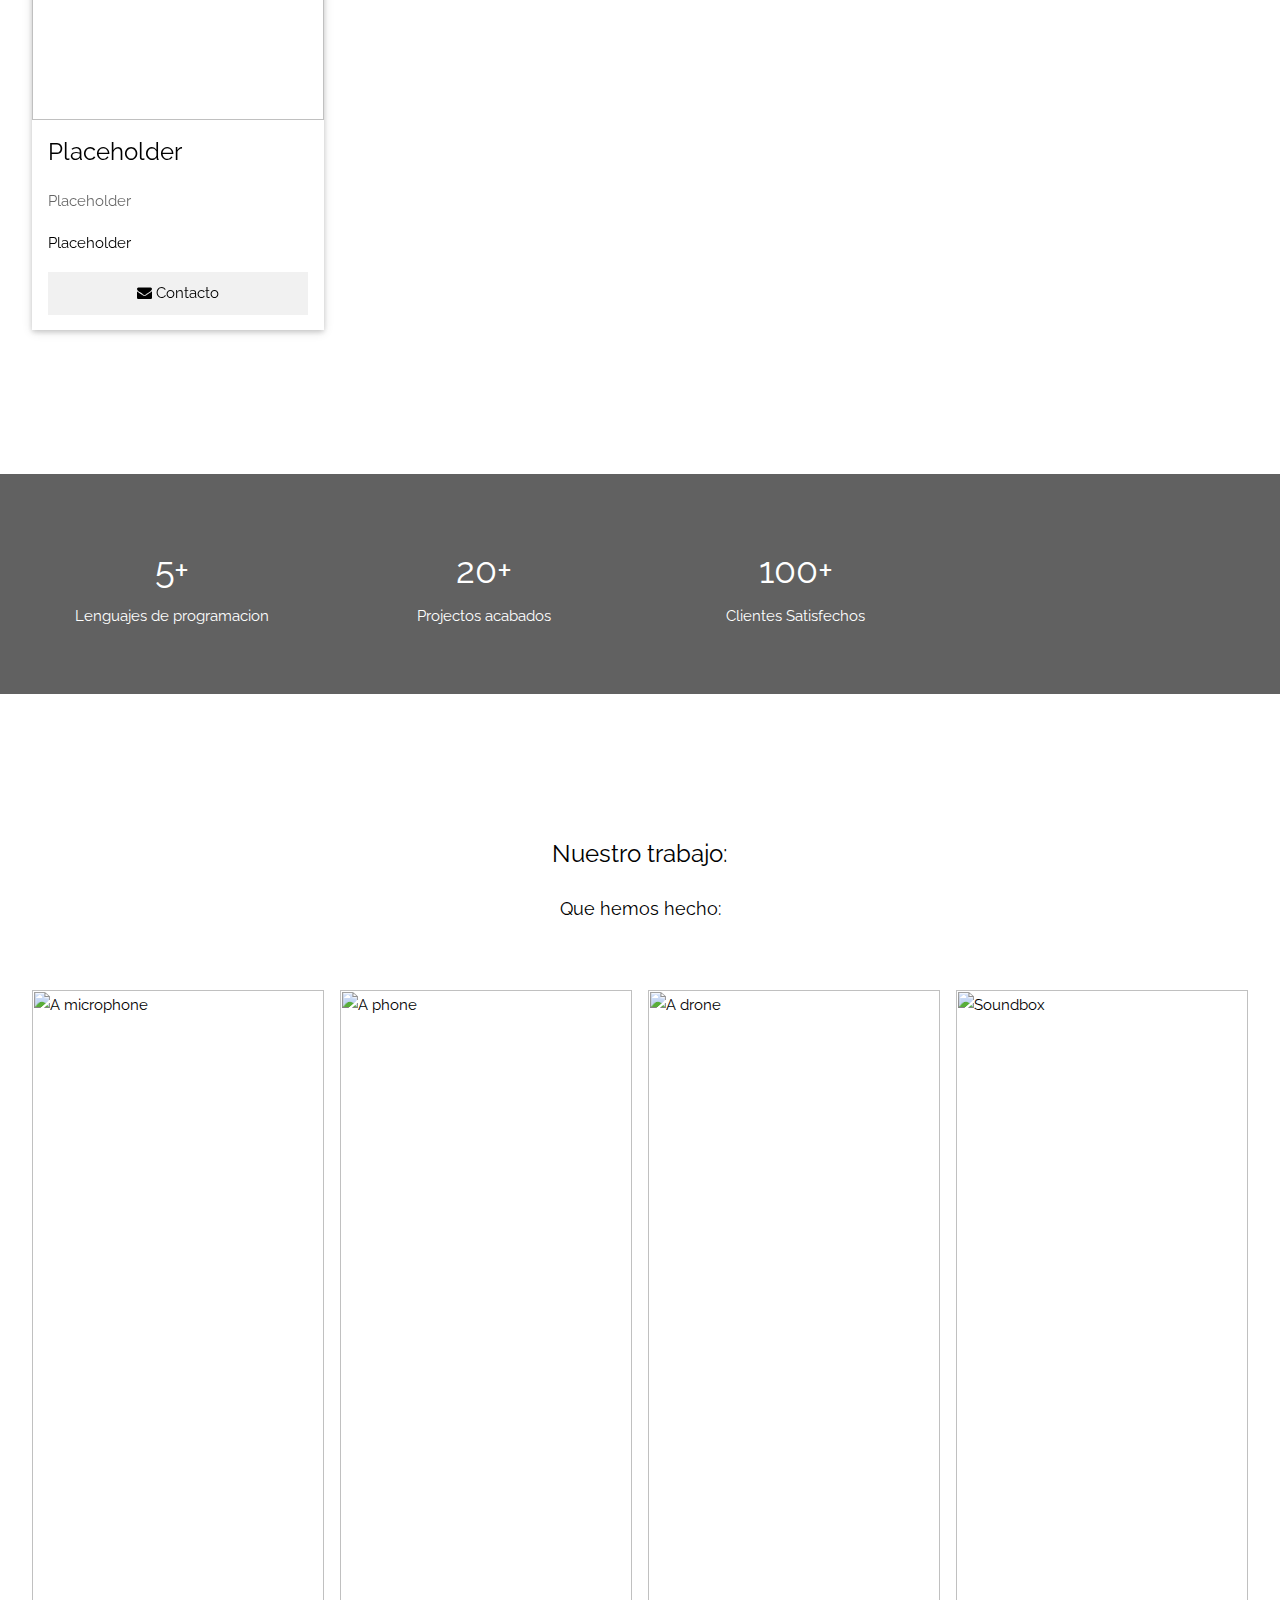
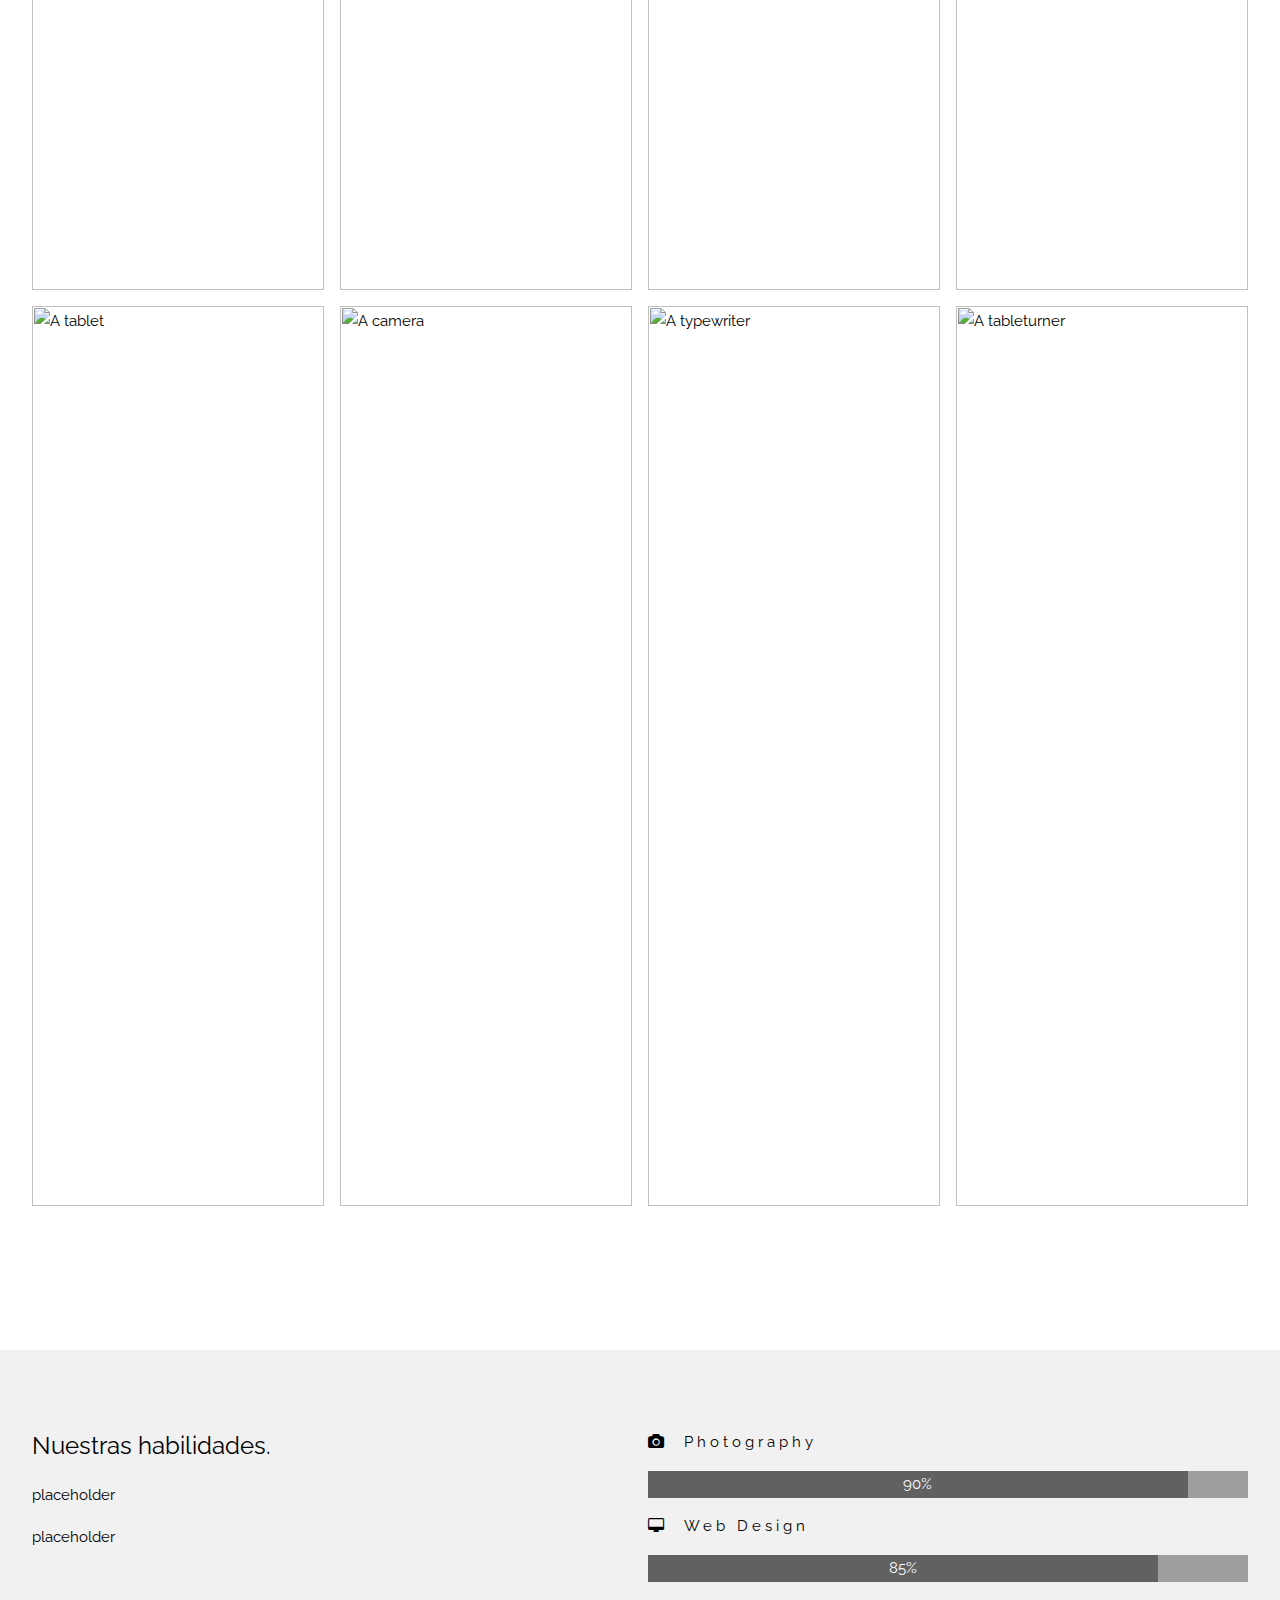
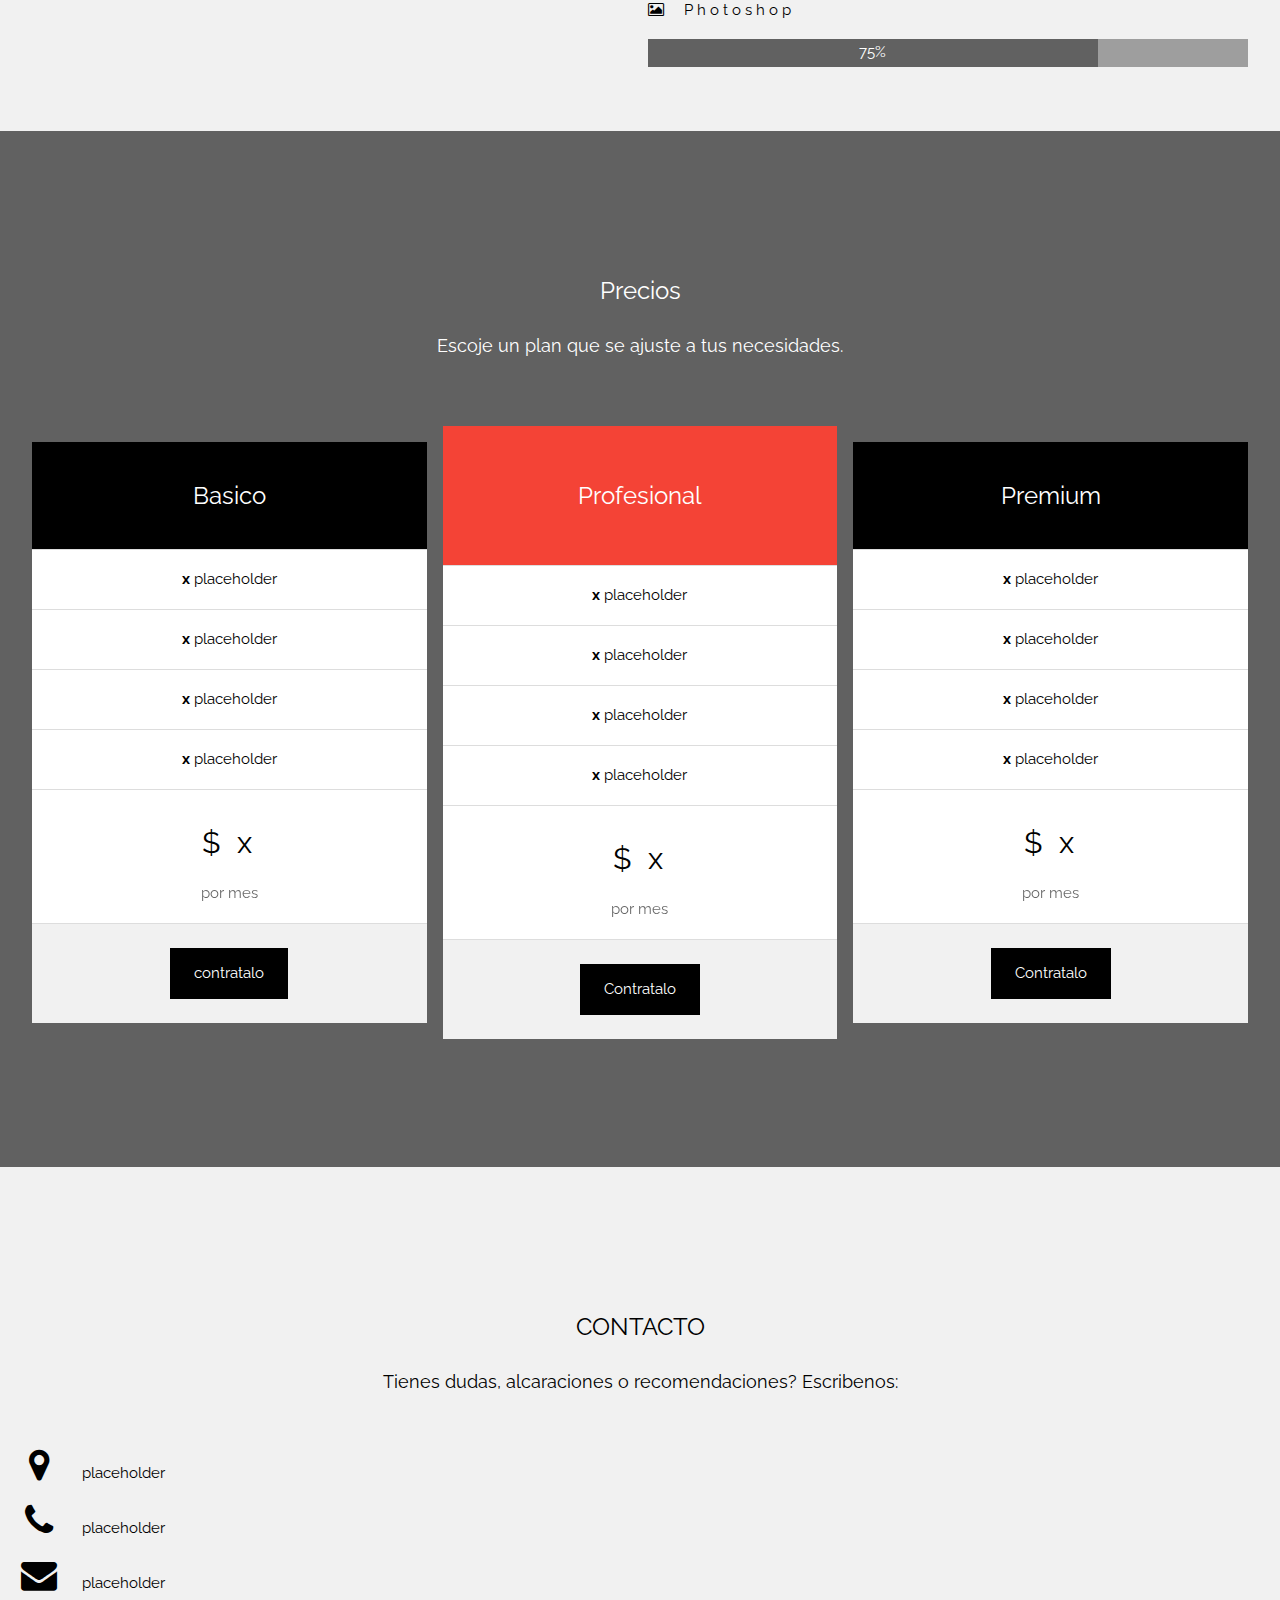
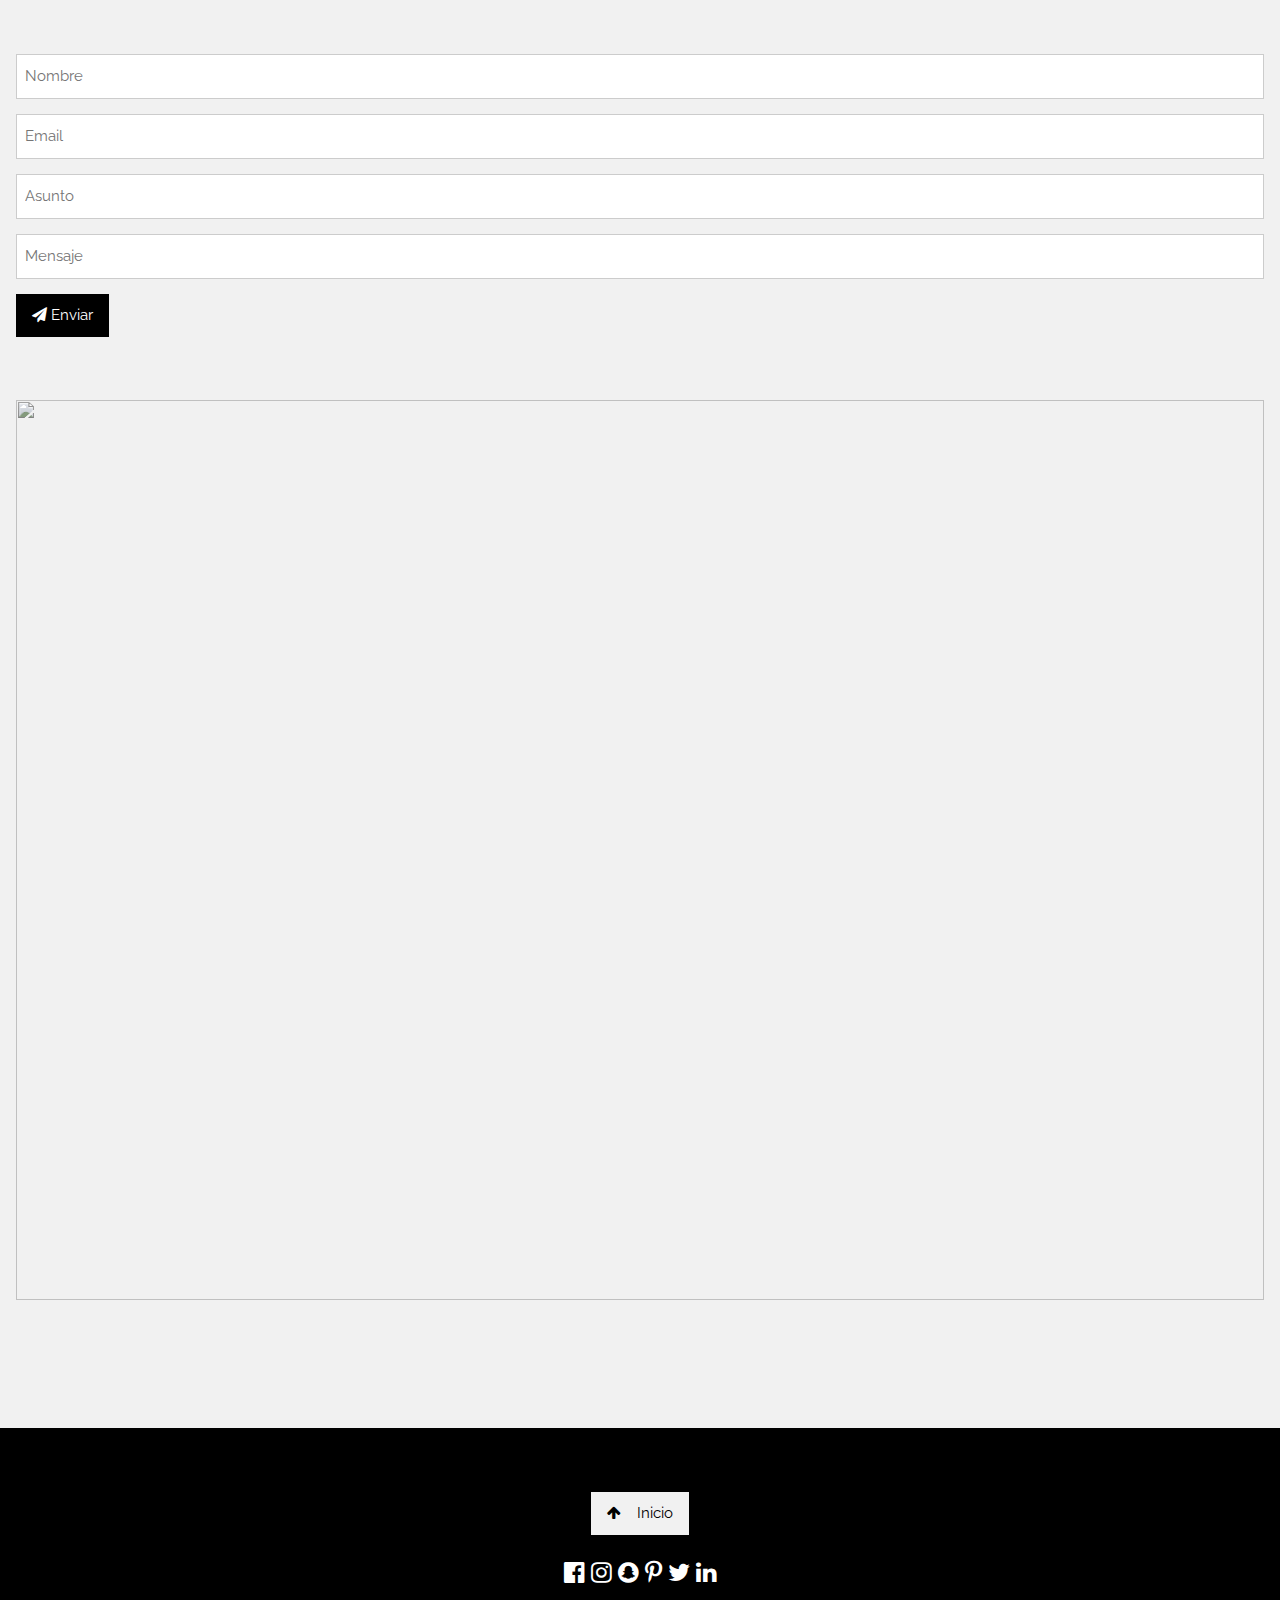
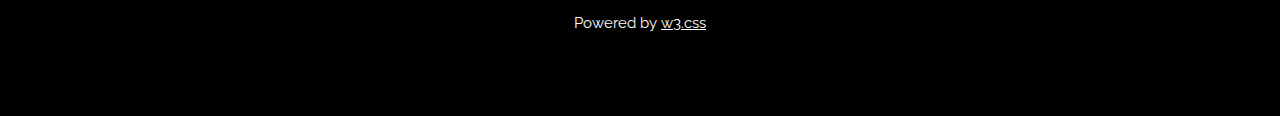
==== commit aa86f0de: "Actualizacion de info. Checar si esta bien" ====
--- a/docs/index.html
+++ b/docs/index.html
@@ -6,33 +6,13 @@
 <link rel="stylesheet" href="https://www.w3schools.com/w3css/4/w3.css">
 <link rel="stylesheet" href="https://fonts.googleapis.com/css?family=Raleway">
 <link rel="stylesheet" href="https://cdnjs.cloudflare.com/ajax/libs/font-awesome/4.7.0/css/font-awesome.min.css">
-<style>
-body,h1,h2,h3,h4,h5,h6 {font-family: "Raleway", sans-serif}
-
-body, html {
-  height: 100%;
-  line-height: 1.8;
-}
-
-/* Full height image header */
-.bgimg-1 {
-  background-position: center;
-  background-size: cover;
-  /*Imagen que no funicona (?)*/
-  background-image: url("Imagenes/wallpaper.jpeg");
-  min-height: 100%;
-}
-
-.w3-bar .w3-button {
-  padding: 16px;
-}
-</style>
+<link rel="stylesheet" href="static/css/style.css">
 <body>
 
 <!-- Navbar (sit on top) -->
 <div class="w3-top">
   <div class="w3-bar w3-white w3-card" id="myNavbar">
-    <a href="#home" class="w3-bar-item w3-button w3-wide"> <img src="Imagenes/Tlacodelogo1.png" alt="logo" height="40" width="40"> TlaCode </a>
+    <a href="#home" class="w3-bar-item w3-button w3-wide"> <img src="static/img/Tlacodelogo1.png" alt="logo" height="40" width="40"> TlaCode </a>
     <!-- Right-sided navbar links -->
     <div class="w3-right w3-hide-small">
       <a href="#about" class="w3-bar-item w3-button">Acerca de</a>
@@ -76,23 +56,23 @@
   <div class="w3-row-padding w3-center" style="margin-top:64px">
     <div class="w3-quarter">
       <i class="fa fa-desktop w3-margin-bottom w3-jumbo w3-center"></i>
-      <p class="w3-large">Responsive</p>
-      <p>Lorem ipsum dolor sit amet, consectetur adipiscing elit, sed do eiusmod tempor incididunt ut labore et dolore.</p>
+      <p class="w3-large">Responsivo</p>
+      <p>Nuestros dise&ntilde;o siempre sera agradable a la vista, siendo una experiencia placentera.</p>
     </div>
     <div class="w3-quarter">
       <i class="fa fa-heart w3-margin-bottom w3-jumbo"></i>
-      <p class="w3-large">Passion</p>
-      <p>Lorem ipsum dolor sit amet, consectetur adipiscing elit, sed do eiusmod tempor incididunt ut labore et dolore.</p>
+      <p class="w3-large">Pasi&oacute;n</p>
+      <p>Nos gusta hacer tus sue&ntilde;os realidad, por eso siempre trabajaremos al maximo para lograrlo.</p>
     </div>
     <div class="w3-quarter">
       <i class="fa fa-diamond w3-margin-bottom w3-jumbo"></i>
-      <p class="w3-large">Design</p>
-      <p>Lorem ipsum dolor sit amet, consectetur adipiscing elit, sed do eiusmod tempor incididunt ut labore et dolore.</p>
+      <p class="w3-large">Dise&ntilde;o</p>
+      <p>Nuestros dise&ntilde;os son acordes a las ultimas tendencias, confia que siempre se veran bien.</p>
     </div>
     <div class="w3-quarter">
       <i class="fa fa-cog w3-margin-bottom w3-jumbo"></i>
-      <p class="w3-large">Support</p>
-      <p>Lorem ipsum dolor sit amet, consectetur adipiscing elit, sed do eiusmod tempor incididunt ut labore et dolore.</p>
+      <p class="w3-large">Soporte</p>
+      <p>Si tienes algun problema, ten pos seguro que habra alguien para responder a la brevedad.</p>
     </div>
   </div>
 </div>
@@ -101,9 +81,9 @@
 <div class="w3-container w3-light-grey" style="padding:128px 16px">
   <div class="w3-row-padding">
     <div class="w3-col m6">
-      <h3>We know design.</h3>
+      <h3>Tu tienes la idea, nosotros los medios</h3>
       <p>Lorem ipsum dolor sit amet, consectetur adipiscing elit, sed do eiusmod<br>tempor incididunt ut labore et dolore.</p>
-      <p><a href="#work" class="w3-button w3-black"><i class="fa fa-th"> </i> View Our Works</a></p>
+      <p><a href="#work" class="w3-button w3-black"><i class="fa fa-th"> </i> Ve nuestros trabajos</a></p>
     </div>
     <div class="w3-col m6">
       <img class="w3-image w3-round-large" src="/w3images/phone_buildings.jpg" alt="Buildings" width="700" height="394">
@@ -113,17 +93,16 @@
 
 <!-- Team Section -->
 <div class="w3-container" style="padding:128px 16px" id="team">
-  <h3 class="w3-center">THE TEAM</h3>
-  <p class="w3-center w3-large">The ones who runs this company</p>
-  <div class="w3-row-padding w3-grayscale" style="margin-top:64px">
+  <h3 class="w3-center">El Equipo</h3>
+    <div class="w3-row-padding w3-grayscale" style="margin-top:64px">
     <div class="w3-col l3 m6 w3-margin-bottom">
       <div class="w3-card">
         <img src="/w3images/team2.jpg" alt="John" style="width:100%">
         <div class="w3-container">
-          <h3>John Doe</h3>
-          <p class="w3-opacity">CEO & Founder</p>
+          <h3>Jose Uriel Rodrigez Martinez</h3>
+          <p class="w3-opacity">CEO</p>
           <p>Phasellus eget enim eu lectus faucibus vestibulum. Suspendisse sodales pellentesque elementum.</p>
-          <p><button class="w3-button w3-light-grey w3-block"><i class="fa fa-envelope"></i> Contact</button></p>
+          <p><button class="w3-button w3-light-grey w3-block"><i class="fa fa-envelope"></i> Contacto</button></p>
         </div>
       </div>
     </div>
@@ -131,10 +110,10 @@
       <div class="w3-card">
         <img src="/w3images/team1.jpg" alt="Jane" style="width:100%">
         <div class="w3-container">
-          <h3>Anja Doe</h3>
+          <h3>Fatima Isabel Santiago Reynoso</h3>
           <p class="w3-opacity">Art Director</p>
           <p>Phasellus eget enim eu lectus faucibus vestibulum. Suspendisse sodales pellentesque elementum.</p>
-          <p><button class="w3-button w3-light-grey w3-block"><i class="fa fa-envelope"></i> Contact</button></p>
+          <p><button class="w3-button w3-light-grey w3-block"><i class="fa fa-envelope"></i> Contacto</button></p>
         </div>
       </div>
     </div>
@@ -142,10 +121,10 @@
       <div class="w3-card">
         <img src="/w3images/team3.jpg" alt="Mike" style="width:100%">
         <div class="w3-container">
-          <h3>Mike Ross</h3>
+          <h3>Josue Reyes</h3>
           <p class="w3-opacity">Web Designer</p>
           <p>Phasellus eget enim eu lectus faucibus vestibulum. Suspendisse sodales pellentesque elementum.</p>
-          <p><button class="w3-button w3-light-grey w3-block"><i class="fa fa-envelope"></i> Contact</button></p>
+          <p><button class="w3-button w3-light-grey w3-block"><i class="fa fa-envelope"></i> Contacto</button></p>
         </div>
       </div>
     </div>
@@ -153,10 +132,21 @@
       <div class="w3-card">
         <img src="/w3images/team4.jpg" alt="Dan" style="width:100%">
         <div class="w3-container">
-          <h3>Dan Star</h3>
+          <h3>Erik Alc&aacute;ntara Covarrubias</h3>
           <p class="w3-opacity">Designer</p>
           <p>Phasellus eget enim eu lectus faucibus vestibulum. Suspendisse sodales pellentesque elementum.</p>
-          <p><button class="w3-button w3-light-grey w3-block"><i class="fa fa-envelope"></i> Contact</button></p>
+          <p><button class="w3-button w3-light-grey w3-block"><i class="fa fa-envelope"></i> Contacto</button></p>
+        </div>
+      </div>
+    </div>
+    <div class="w3-col l3 m6 w3-margin-bottom">
+      <div class="w3-card">
+        <img src="/w3images/team4.jpg" alt="Dan" style="width:100%">
+        <div class="w3-container">
+          <h3>Placeholder</h3>
+          <p class="w3-opacity">Placeholder</p>
+          <p>Placeholder</p>
+          <p><button class="w3-button w3-light-grey w3-block"><i class="fa fa-envelope"></i> Contacto</button></p>
         </div>
       </div>
     </div>
@@ -166,27 +156,23 @@
 <!-- Promo Section "Statistics" -->
 <div class="w3-container w3-row w3-center w3-dark-grey w3-padding-64">
   <div class="w3-quarter">
-    <span class="w3-xxlarge">14+</span>
-    <br>Partners
+    <span class="w3-xxlarge">5+</span>
+    <br>Lenguajes de programacion
   </div>
   <div class="w3-quarter">
-    <span class="w3-xxlarge">55+</span>
-    <br>Projects Done
+    <span class="w3-xxlarge">20+</span>
+    <br>Projectos acabados
   </div>
   <div class="w3-quarter">
-    <span class="w3-xxlarge">89+</span>
-    <br>Happy Clients
-  </div>
-  <div class="w3-quarter">
-    <span class="w3-xxlarge">150+</span>
-    <br>Meetings
+    <span class="w3-xxlarge">100+</span>
+    <br>Clientes Satisfechos
   </div>
 </div>
 
 <!-- Work Section -->
 <div class="w3-container" style="padding:128px 16px" id="work">
-  <h3 class="w3-center">OUR WORK</h3>
-  <p class="w3-center w3-large">What we've done for people</p>
+  <h3 class="w3-center">Nuestro trabajo:</h3>
+  <p class="w3-center w3-large">Que hemos hecho:</p>
 
   <div class="w3-row-padding" style="margin-top:64px">
     <div class="w3-col l3 m6">
@@ -232,11 +218,9 @@
 <div class="w3-container w3-light-grey w3-padding-64">
   <div class="w3-row-padding">
     <div class="w3-col m6">
-      <h3>Our Skills.</h3>
-      <p>Lorem ipsum dolor sit amet, consectetur adipiscing elit, sed do eiusmod<br>
-      tempor incididunt ut labore et dolore.</p>
-      <p>Lorem ipsum dolor sit amet, consectetur adipiscing elit, sed do eiusmod<br>
-      tempor incididunt ut labore et dolore.</p>
+      <h3>Nuestras habilidades.</h3>
+      <p>placeholder</p>
+      <p>placeholder</p>
     </div>
     <div class="w3-col m6">
       <p class="w3-wide"><i class="fa fa-camera w3-margin-right"></i>Photography</p>
@@ -257,54 +241,54 @@
 
 <!-- Pricing Section -->
 <div class="w3-container w3-center w3-dark-grey" style="padding:128px 16px" id="pricing">
-  <h3>PRICING</h3>
-  <p class="w3-large">Choose a pricing plan that fits your needs.</p>
+  <h3>Precios</h3>
+  <p class="w3-large">Escoje un plan que se ajuste a tus necesidades.</p>
   <div class="w3-row-padding" style="margin-top:64px">
     <div class="w3-third w3-section">
       <ul class="w3-ul w3-white w3-hover-shadow">
-        <li class="w3-black w3-xlarge w3-padding-32">Basic</li>
-        <li class="w3-padding-16"><b>10GB</b> Storage</li>
-        <li class="w3-padding-16"><b>10</b> Emails</li>
-        <li class="w3-padding-16"><b>10</b> Domains</li>
-        <li class="w3-padding-16"><b>Endless</b> Support</li>
+        <li class="w3-black w3-xlarge w3-padding-32">Basico</li>
+        <li class="w3-padding-16"><b>x</b> placeholder</li>
+        <li class="w3-padding-16"><b>x</b> placeholder</li>
+        <li class="w3-padding-16"><b>x</b> placeholder</li>
+        <li class="w3-padding-16"><b>x</b> placeholder</li>
         <li class="w3-padding-16">
-          <h2 class="w3-wide">$ 10</h2>
-          <span class="w3-opacity">per month</span>
+          <h2 class="w3-wide">$ x</h2>
+          <span class="w3-opacity">por mes</span>
         </li>
         <li class="w3-light-grey w3-padding-24">
-          <button class="w3-button w3-black w3-padding-large">Sign Up</button>
+          <button class="w3-button w3-black w3-padding-large">contratalo</button>
         </li>
       </ul>
     </div>
     <div class="w3-third">
       <ul class="w3-ul w3-white w3-hover-shadow">
-        <li class="w3-red w3-xlarge w3-padding-48">Pro</li>
-        <li class="w3-padding-16"><b>25GB</b> Storage</li>
-        <li class="w3-padding-16"><b>25</b> Emails</li>
-        <li class="w3-padding-16"><b>25</b> Domains</li>
-        <li class="w3-padding-16"><b>Endless</b> Support</li>
+        <li class="w3-red w3-xlarge w3-padding-48">Profesional</li>
+        <li class="w3-padding-16"><b>x</b> placeholder</li>
+        <li class="w3-padding-16"><b>x</b> placeholder</li>
+        <li class="w3-padding-16"><b>x</b> placeholder</li>
+        <li class="w3-padding-16"><b>x</b> placeholder</li>
         <li class="w3-padding-16">
-          <h2 class="w3-wide">$ 25</h2>
-          <span class="w3-opacity">per month</span>
+          <h2 class="w3-wide">$ x</h2>
+          <span class="w3-opacity">por mes</span>
         </li>
         <li class="w3-light-grey w3-padding-24">
-          <button class="w3-button w3-black w3-padding-large">Sign Up</button>
+          <button class="w3-button w3-black w3-padding-large">Contratalo</button>
         </li>
       </ul>
     </div>
     <div class="w3-third w3-section">
       <ul class="w3-ul w3-white w3-hover-shadow">
         <li class="w3-black w3-xlarge w3-padding-32">Premium</li>
-        <li class="w3-padding-16"><b>50GB</b> Storage</li>
-        <li class="w3-padding-16"><b>50</b> Emails</li>
-        <li class="w3-padding-16"><b>50</b> Domains</li>
-        <li class="w3-padding-16"><b>Endless</b> Support</li>
+        <li class="w3-padding-16"><b>x</b> placeholder</li>
+        <li class="w3-padding-16"><b>x</b> placeholder</li>
+        <li class="w3-padding-16"><b>x</b> placeholder</li>
+        <li class="w3-padding-16"><b>x</b> placeholder</li>
         <li class="w3-padding-16">
-          <h2 class="w3-wide">$ 50</h2>
-          <span class="w3-opacity">per month</span>
+          <h2 class="w3-wide">$ x</h2>
+          <span class="w3-opacity">por mes</span>
         </li>
         <li class="w3-light-grey w3-padding-24">
-          <button class="w3-button w3-black w3-padding-large">Sign Up</button>
+          <button class="w3-button w3-black w3-padding-large">Contratalo</button>
         </li>
       </ul>
     </div>
@@ -313,21 +297,21 @@
 
 <!-- Contact Section -->
 <div class="w3-container w3-light-grey" style="padding:128px 16px" id="contact">
-  <h3 class="w3-center">CONTACT</h3>
-  <p class="w3-center w3-large">Lets get in touch. Send us a message:</p>
+  <h3 class="w3-center">CONTACTO</h3>
+  <p class="w3-center w3-large">Tienes dudas, alcaraciones o recomendaciones? Escribenos:</p>
   <div style="margin-top:48px">
-    <p><i class="fa fa-map-marker fa-fw w3-xxlarge w3-margin-right"></i> Chicago, US</p>
-    <p><i class="fa fa-phone fa-fw w3-xxlarge w3-margin-right"></i> Phone: +00 151515</p>
-    <p><i class="fa fa-envelope fa-fw w3-xxlarge w3-margin-right"> </i> Email: mail@mail.com</p>
+    <p><i class="fa fa-map-marker fa-fw w3-xxlarge w3-margin-right"></i> placeholder</p>
+    <p><i class="fa fa-phone fa-fw w3-xxlarge w3-margin-right"></i> placeholder</p>
+    <p><i class="fa fa-envelope fa-fw w3-xxlarge w3-margin-right"> </i> placeholder</p>
     <br>
     <form action="/action_page.php" target="_blank">
-      <p><input class="w3-input w3-border" type="text" placeholder="Name" required name="Name"></p>
+      <p><input class="w3-input w3-border" type="text" placeholder="Nombre" required name="Nombre"></p>
       <p><input class="w3-input w3-border" type="text" placeholder="Email" required name="Email"></p>
-      <p><input class="w3-input w3-border" type="text" placeholder="Subject" required name="Subject"></p>
-      <p><input class="w3-input w3-border" type="text" placeholder="Message" required name="Message"></p>
+      <p><input class="w3-input w3-border" type="text" placeholder="Asunto" required name="Asunto"></p>
+      <p><input class="w3-input w3-border" type="text" placeholder="Mensaje" required name="Mensaje"></p>
       <p>
         <button class="w3-button w3-black" type="submit">
-          <i class="fa fa-paper-plane"></i> SEND MESSAGE
+          <i class="fa fa-paper-plane"></i> Enviar
         </button>
       </p>
     </form>
@@ -338,7 +322,7 @@
 
 <!-- Footer -->
 <footer class="w3-center w3-black w3-padding-64">
-  <a href="#home" class="w3-button w3-light-grey"><i class="fa fa-arrow-up w3-margin-right"></i>To the top</a>
+  <a href="#home" class="w3-button w3-light-grey"><i class="fa fa-arrow-up w3-margin-right"></i>Inicio</a>
   <div class="w3-xlarge w3-section">
     <i class="fa fa-facebook-official w3-hover-opacity"></i>
     <i class="fa fa-instagram w3-hover-opacity"></i>
@@ -348,35 +332,7 @@
     <i class="fa fa-linkedin w3-hover-opacity"></i>
   </div>
   <p>Powered by <a href="https://www.w3schools.com/w3css/default.asp" title="W3.CSS" target="_blank" class="w3-hover-text-green">w3.css</a></p>
-  <p> and <a href="https://www.github.com" title="W3.CSS" target="_blank" class="w3-hover-text-green">github.com</a></p>
 </footer>
-
-<script>
-// Modal Image Gallery
-function onClick(element) {
-  document.getElementById("img01").src = element.src;
-  document.getElementById("modal01").style.display = "block";
-  var captionText = document.getElementById("caption");
-  captionText.innerHTML = element.alt;
-}
-
-
-// Toggle between showing and hiding the sidebar when clicking the menu icon
-var mySidebar = document.getElementById("mySidebar");
-
-function w3_open() {
-  if (mySidebar.style.display === 'block') {
-    mySidebar.style.display = 'none';
-  } else {
-    mySidebar.style.display = 'block';
-  }
-}
-
-// Close the sidebar with the close button
-function w3_close() {
-    mySidebar.style.display = "none";
-}
-</script>
-
+<script defer src="/static/js/app.js" ></script>
 </body>
 </html>
--- a/docs/static/css/style.css
+++ b/docs/static/css/style.css
@@ -0,0 +1,20 @@
+
+body,h1,h2,h3,h4,h5,h6 {font-family: "Raleway", sans-serif}
+
+body, html {
+  height: 100%;
+  line-height: 1.8;
+}
+
+/* Full height image header */
+.bgimg-1 {
+  background-position: center;
+  background-size: cover;
+  /*Imagen que no funicona (?)*/
+  background-image: url("../img/wallpaper.jpeg");
+  min-height: 100%;
+}
+
+.w3-bar .w3-button {
+  padding: 16px;
+}
